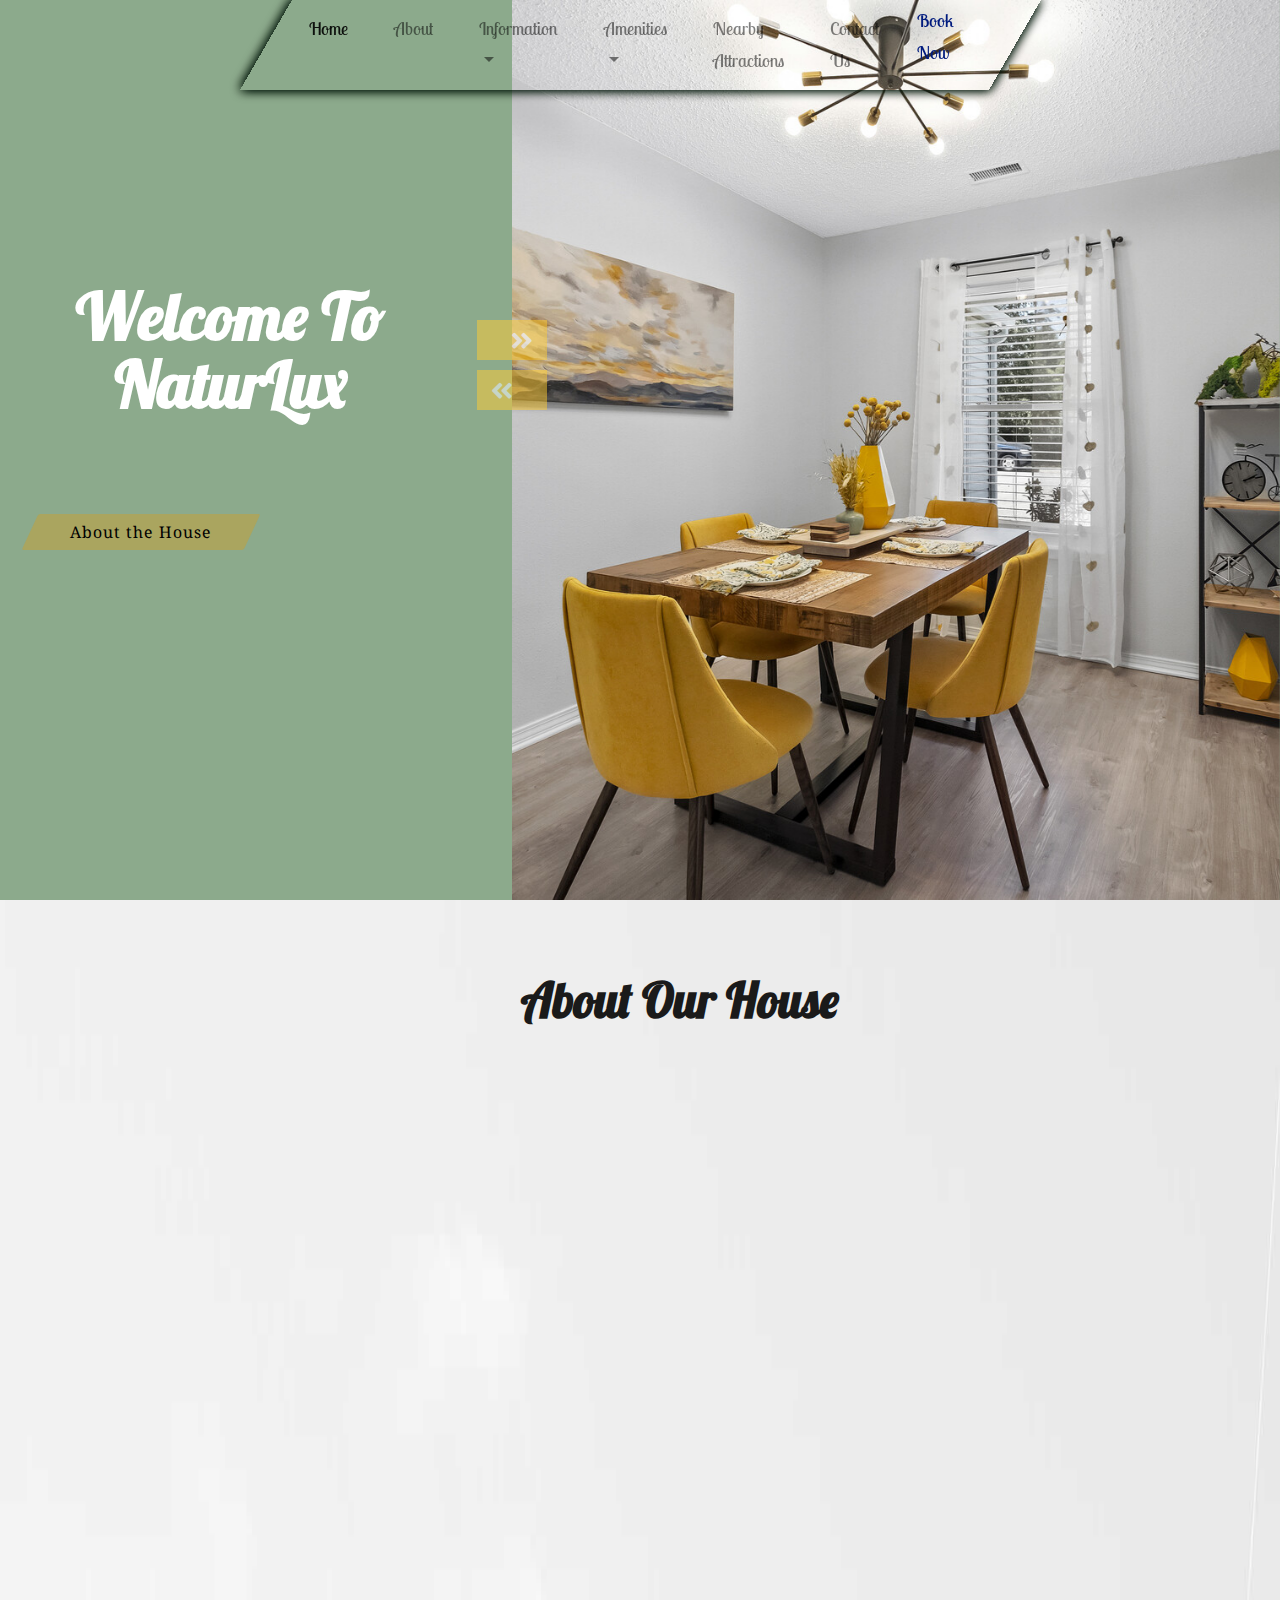
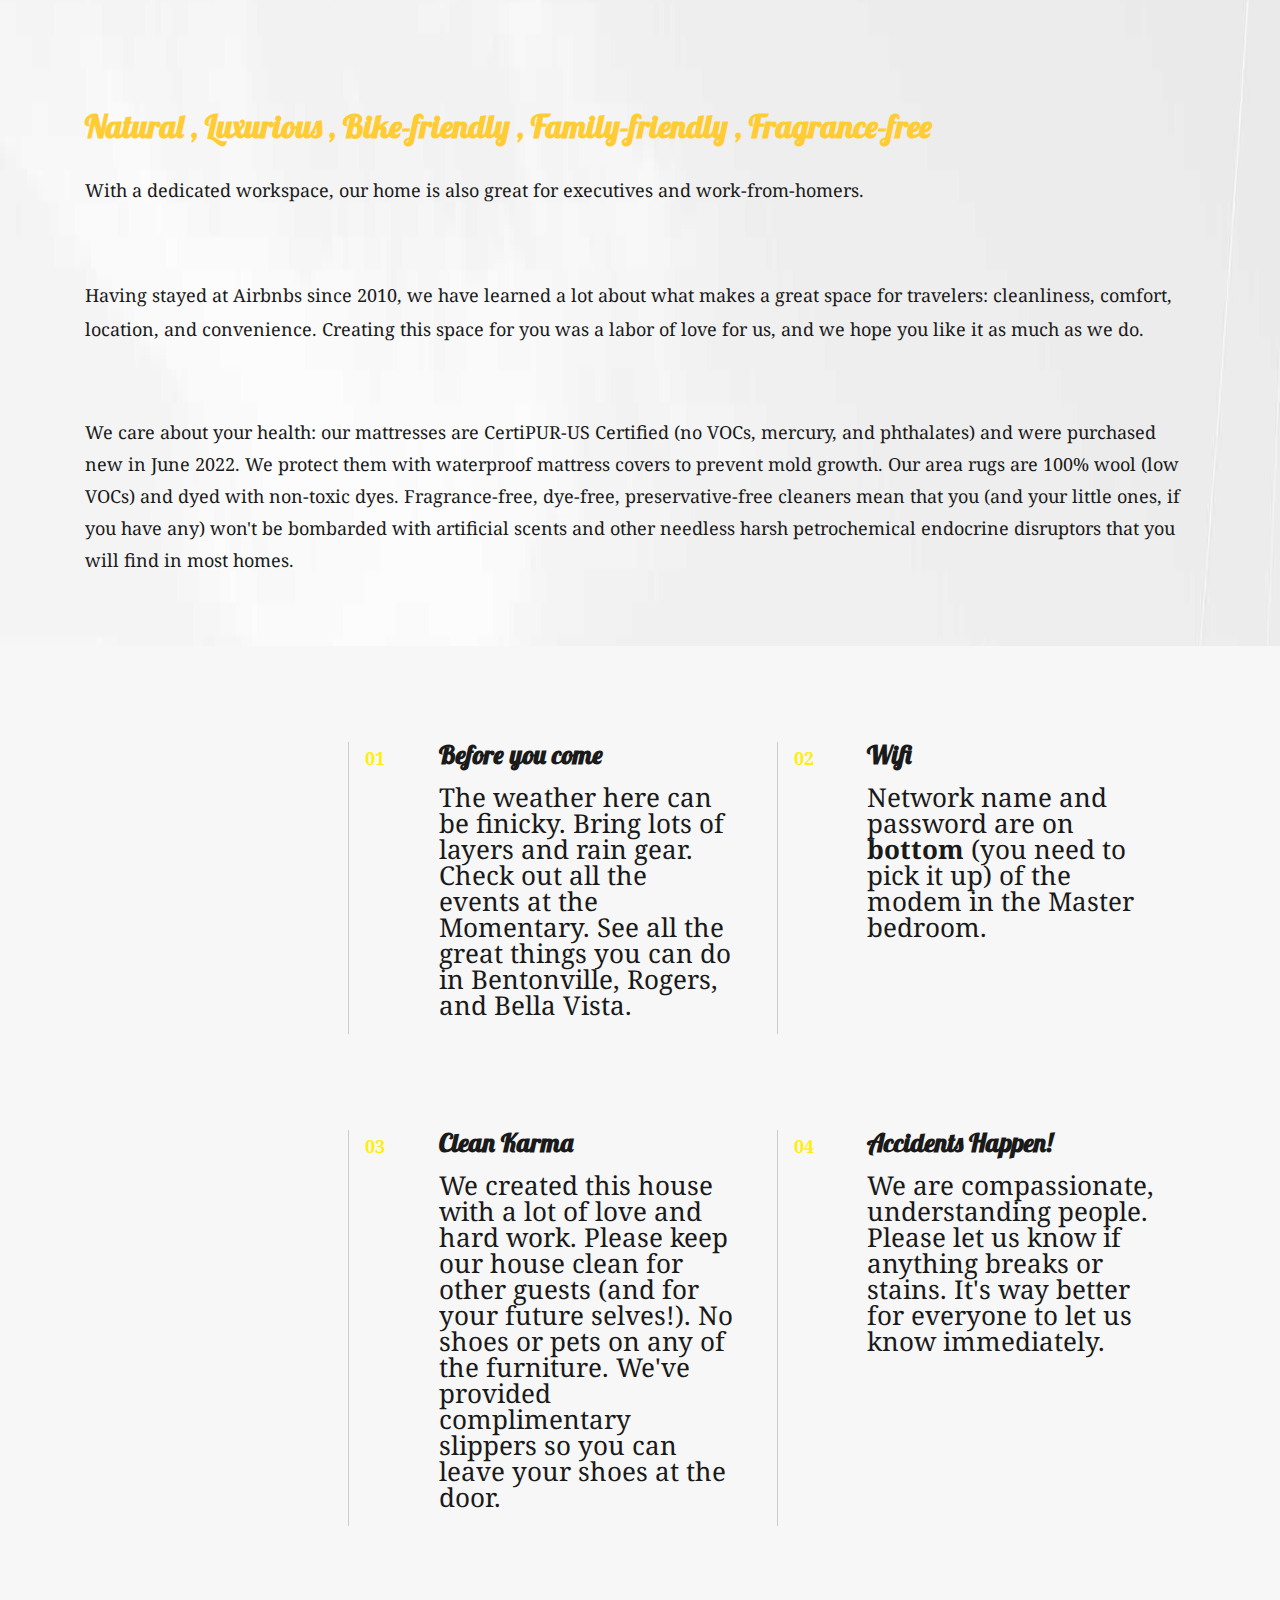
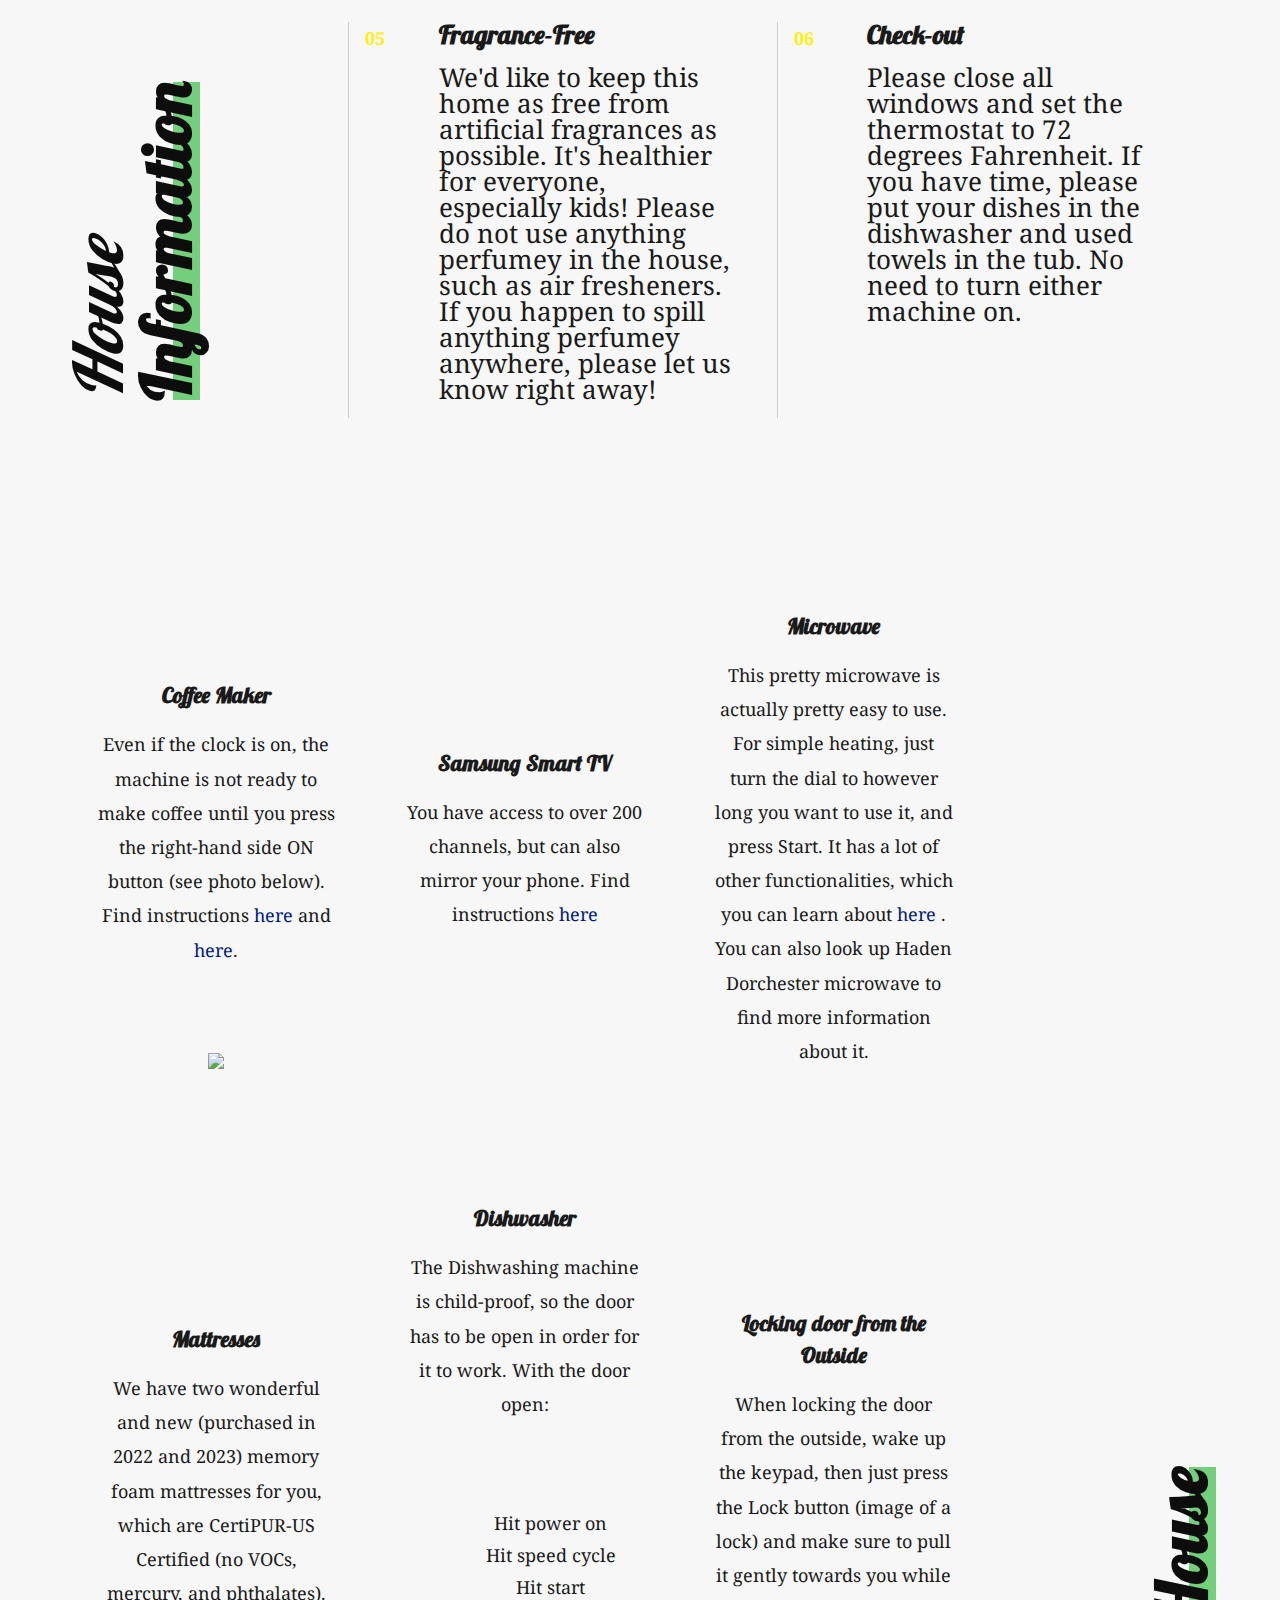
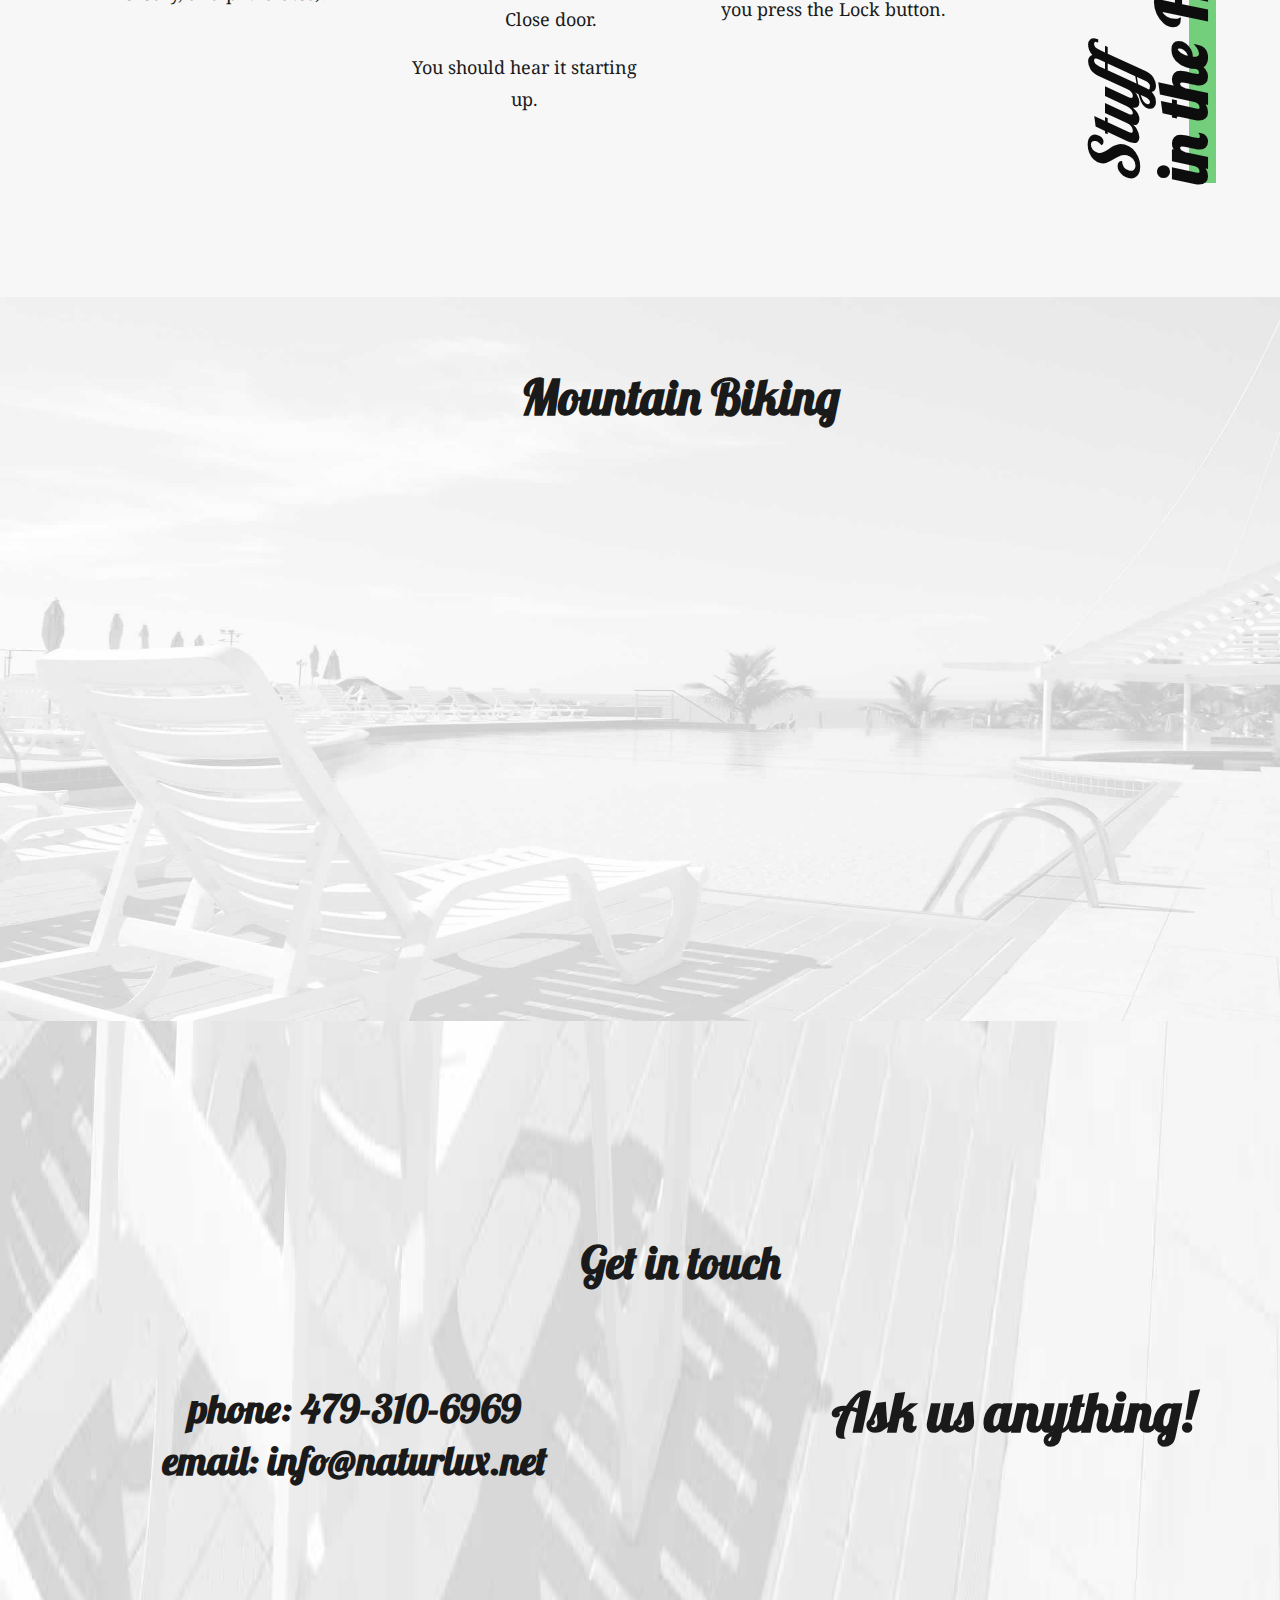
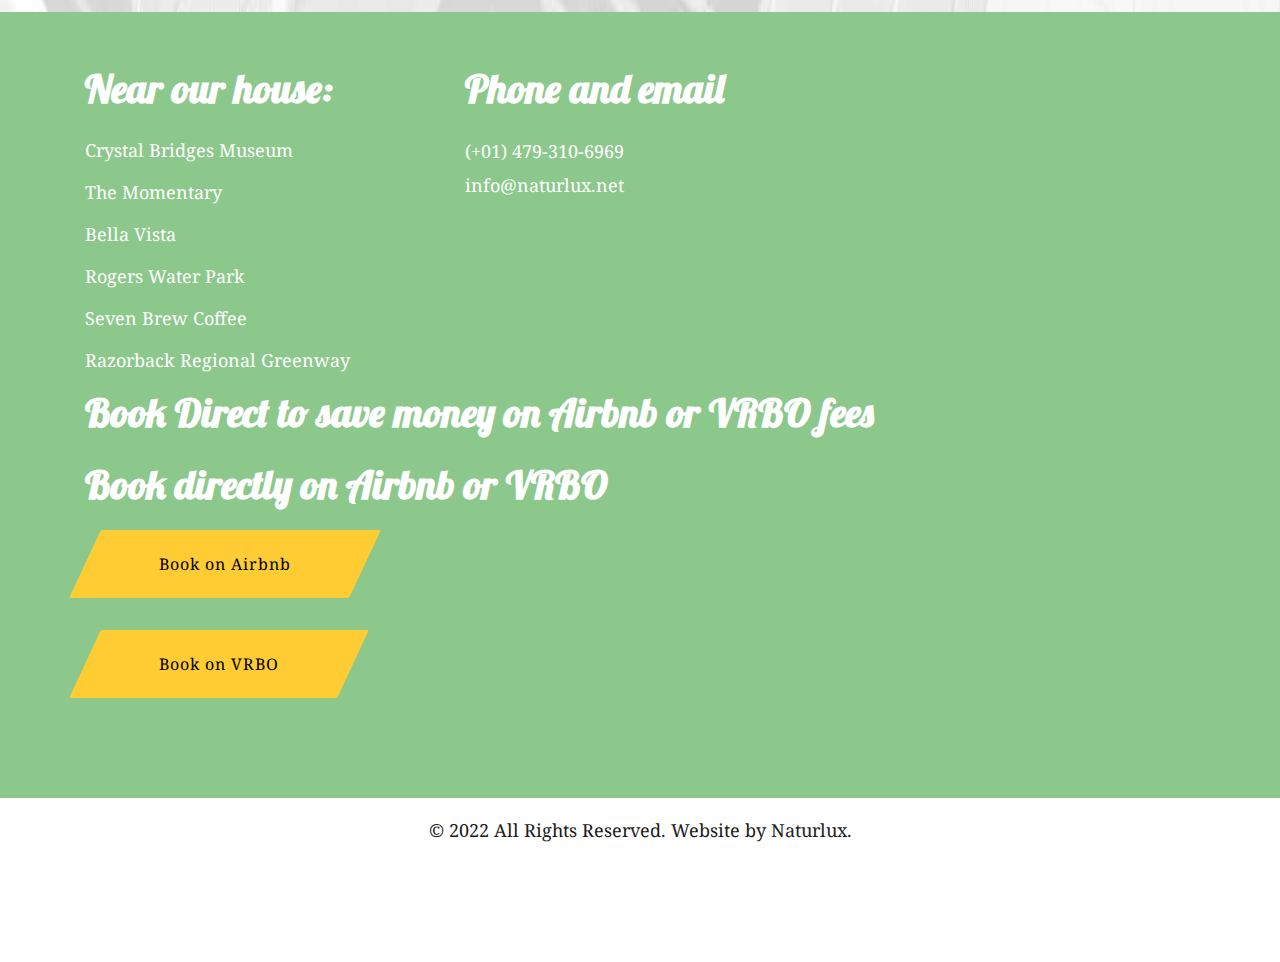
==== index.html @ 8e5a06dd "still workingon widget" ====
<!DOCTYPE html>
<html>
    <head>
        <meta charset="utf-8">
        <meta name="viewport" content="width=device-width, initial-scale=1.0">
        <title>Naturlux</title>
        <link rel="stylesheet" href="css/bootstrap.min.css">
        <link rel="stylesheet" href="css/fontawesome.min.css">
        <link rel="stylesheet" href="css/style.css">
	<link rel="stylesheet" href="css/app.css">
        <link href="https://fonts.googleapis.com/css?family=Lobster|Lobster+Two|Noto+Serif" rel="stylesheet">

    </head>

  <!-- Javascript Files -->
    <script src="css/app.js"></script>
    
    <body>



        <nav class="navbar navbar-expand-lg navbar-light bg-light text-capitalize main-font-family">
            <div class="container">
            <!--    <a class="navbar-brand" href="index.html"><img src="imgs/logo2.png" alt="#" width=100 height=100 /></a> -->
                <button class="navbar-toggler" type="button" data-toggle="collapse" data-target="#show-menu" aria-controls="navbarSupportedContent" aria-expanded="false" aria-label="Toggle navigation">
                    <span class="navbar-toggler-icon"></span>
                </button>

                <div class="collapse navbar-collapse" id="show-menu">
                    <ul class="navbar-nav ml-auto">
                        <li class="nav-item active">
                            <a class="nav-link" href="#home">Home <span class="sr-only">(current)</span></a>
                        </li>
                        <li class="nav-item">
                            <a class="nav-link" href="#about">About</a>
                        </li>
			 <li class="nav-item">
                            <!-- <a class="nav-link" href="#blog"> Information </a> -->

			 <a class="nav-link dropdown-toggle" href="#" id="navbarDropdown" role="button" data-toggle="dropdown" aria-haspopup="true" aria-expanded="false">Information
			   </a>
                            <div class="dropdown-menu" aria-labelledby="navbarDropdown">
                                <a class="dropdown-item" href="#before">Before You Come</a>
                                <a class="dropdown-item" href="#wifi">Wifi </a>
                                <a class="dropdown-item" href="#fragrance">Fragrance Free</a>
                                
                                <a class="dropdown-item" href="#clean"> Clean Karma </a>


                                <a class="dropdown-item" href="#accidents">Accidents</a>
                                <a class="dropdown-item" href="#checkout">Check Out </a>
                               </li>
<li>
			   
                            <a class="nav-link dropdown-toggle" href="#" id="navbarDropdown" role="button" data-toggle="dropdown" aria-haspopup="true" aria-expanded="false">
                                Amenities
                            </a>
                            <div class="dropdown-menu" aria-labelledby="navbarDropdown">
                                <a class="dropdown-item" href="#tv">Smart TV</a>
                                <a class="dropdown-item" href="#microwave">Microwave </a>
                                <a class="dropdown-item" href="#dishwasher">Dishwasher</a>
				<a class="dropdown-item" href="#door">Door Keypad </a>

			<!--	<div class="dropdown-divider"></div>
                                <a class="dropdown-item" href="#"> Other stuff </a> -->
                            </div>
                        </li>
                        <!--
                        <li class="nav-item">
                            <a class="nav-link" href="#blog">Something Else</a>
                        </li> -->
			<li class="nav-item">
			  <a class="nav-link" href="#nearby">Nearby Attractions </a>
			  </li>
                        <li class="nav-item">
                            <a class="nav-link" href="#contact">Contact Us</a>
                        </li>
			<!--
                        <li class="nav-item book d-flex align-items-center">
                          <a class="nav-link" href="https://airbnb.com/h/naturlux">book now
			  </a>
                        
                        </li> -->
			<li >
			  <a  href="#book"> book now</a>
			  </li>
                    </ul>
                </div>
            </div>
        </nav>

	
        <header id="home">

	  <div class="small-container">
          <!--      <form class="main-font-family text-center">
                    <input type="search">
                    <i class="fas fa-search"></i>
                    <input type="submit" value="Search">
                </form> -->
                <div class="row">
                  <div class="col-lg-4 col-12 noto-font-family d-flex align-items-center">

		    
		    <h1 class="text-capitalize">Welcome to NaturLux</h1>

<!--                    <button><a href="#about">About the House</a></button> -->
		    <button><a href="#about">About the House </button>
                    </div>
                </div>
                <div class="h-slider roboto-font-family welcome d-flex align-items-center justify-content-center">
                    <div id="headerslider" class="carousel slide" data-ride="carousel">
                      <div class="carousel-inner">
                        <div class="carousel-item carousel-one active"></div>
                        <div class="carousel-item carousel-two"></div>
                        <div class="carousel-item carousel-three"></div>
			<div class="carousel-item carousel-four"></div>
			<div class="carousel-item carousel-five"></div>
			<div class="carousel-item carousel-six"></div>
			<div class="carousel-item carousel-seven"></div>
			<div class="carousel-item carousel-eight"></div>
			<div class="carousel-item carousel-nine"></div>
			<div class="carousel-item carousel-ten"></div>
			<div class="carousel-item carousel-eleven"></div>
                      </div>
                      <a class="carousel-control-prev" href="#headerslider" role="button" data-slide="prev">
                        <i class="fas fa-angle-double-left"></i>
                        <span class="sr-only">Previous</span>
                      </a>
                      <a class="carousel-control-next" href="#headerslider" role="button" data-slide="next">
                        <i class="fas fa-angle-double-right"></i>
                        <span class="sr-only">Next</span>
                      </a>
                    </div>
                </div>
            </div>
            <div class="st-rec"></div>
            <div class="rd-rec"></div>
        </header>
        
        <div class="about noto-font-family">
            <div class="container">
                <h2 id="about" class="text-center text-capitalize">About our house</h2>
<div style="padding-bottom:56.25%; position:relative; display:block; width:100%">
		<iframe width="100%" height="100%" src="https://www.youtube.com/embed/fL05qT46WCo" title="YouTube video player" frameborder="0" allow="accelerometer; autoplay; clipboard-write; encrypted-media; gyroscope; picture-in-picture" allowfullscreen="" style="position:absolute; top:0; left:0"></iframe>
		</div>
		<!-- <img src="imgs/house_front.jpg"> -->
		
                
		    
                        <h4>Natural ,    Luxurious , Bike-friendly , Family-friendly ,  Fragrance-free </h4>
                        <p>
			  With a dedicated workspace, our home is also great for executives and work-from-homers.
			  
			</p>
			<p>
			  Having stayed at Airbnbs since 2010, we have learned a lot about what makes a great space for travelers:
			  cleanliness, comfort, location, and convenience.  Creating this space for you was a labor of love for us,
			  and we hope you like it as much as we do. </p>

			  We care about your health: our mattresses are CertiPUR-US Certified (no VOCs, mercury, and phthalates) and were purchased new in June 2022.  We protect them with waterproof mattress covers to prevent mold growth.  Our area rugs are 100% wool (low VOCs) and dyed with non-toxic dyes.
Fragrance-free, dye-free, preservative-free cleaners mean that you (and your little ones, if you have any) won't be bombarded with artificial scents and other needless harsh petrochemical endocrine disruptors that you will find in most homes.
			</p>


 </div>
<!-- Gallery section 
		    
        <div class="gallery lobster-font-family" id="gallery">
            <div class="container">
                <h2 class="text-calitalize text-center">Our gallery</h2>
                <div class="row">
                    <div class="col-lg-4 col-md-6 col-12">
                        <div class="pic-one"><h4> Cook Well </h4></div>
                        <div class="pic-two"><h4>Sleep Well </h4></div>
                    </div>
                    <div class="col-lg-4 col-md-6 col-12">
                        <div class="pic-three active"><h4> Dine In </h4></div>
                    </div>
                    <div class="col-lg-4 col-md-6 col-12">
                        <div class="pic-four"><h4> Relax </h4></div>
                        <div class="pic-five"><h4> Have Fun </h4></div>
                    </div>
                </div>
            </div>
        </div>

 End of Gallery Section -->
	
<!-- Testimony section
        
        <div class="slider main-font-family">
            <h2 class="text-center text-capitalize main-font-family">what our guests say</h2>
w          <div id="slideToNext" class="carousel slide" data-ride="carousel">
            <ol class="carousel-indicators">
              <li data-target="#slideToNext" data-slide-to="0" class="active"></li>
              <li data-target="#slideToNext" data-slide-to="1"></li>
              <li data-target="#slideToNext" data-slide-to="2"></li>
            </ol>
            <div class="carousel-inner">
              <div class="carousel-item active">
                <div class="carousel-caption d-block">
                    <img src="imgs/pic7.png">
                  <h5>jone due</h5>
                  <p>It is a long established fact that a reader wil
l be distracted by the readable content of a page when looking at its layout. The point of using Lorem Ipsum is that it has a more-or-less normal distribution of letters,</p>
                </div>
              </div>
              <div class="carousel-item">
                <div class="carousel-caption d-block">
                    <img src="imgs/pic7.png">
                  <h5>jone due</h5>
                  <p>It is a long established fact that a reader wil
l be distracted by the readable content of a page when looking at its layout. The point of using Lorem Ipsum is that it has a more-or-less normal distribution of letters,</p>
                </div>
              </div>
              <div class="carousel-item">
                <div class="carousel-caption d-block">
                    <img src="imgs/pic7.png">
                  <h5>jone due</h5>
                  <p>It is a long established fact that a reader wil
l be distracted by the readable content of a page when looking at its layout. The point of using Lorem Ipsum is that it has a more-or-less normal distribution of letters,</p>
                </div>
              </div>
            </div>
          </div>
        </div>
-->

 <!-- .services-section -->
    <section id="information" class="classic-block dna-block bg-alabaster-white text-cod-black services-section">
      <div class="classic-container dna-container alignwide">
        <div class="classic-wrapper dna-wrapper">
           <div class="classic-head"> 

            <h2 id="info" class="dna-head"><span>House </span><br> Information </h2> 
            </div>           
          <div class="classic-body">
            <div class="feature-block">
              <ul>
                <li>
                  <div class="feature-counter">01</div>
                  <div class="feature-body">
                    <h3 class="feature-head" id="before">Before you come</h3>
                    <p class="feature-detail">The weather here can be finicky. Bring lots of layers and rain gear. Check out all the events at the Momentary. See all the great things you can do in Bentonville, Rogers, and Bella Vista. </p>
                  </div>
                </li>
                <li>
                  <div class="feature-counter">02</div>
                  <div class="feature-body">
                    <h3 class="feature-head" id="wifi">Wifi</h3>
                    <p class="feature-detail"> Network name and password are on <b>bottom</b> (you need to pick it up) of the modem in the Master bedroom.</p>
                  </div>
                </li>
                <li>
                  <div class="feature-counter">03</div>
                  <div class="feature-body">
                    <h3 class="feature-head" id="clean"> Clean Karma </h3>
                    <p class="feature-detail"> We created this house with a lot of love and hard work. Please keep our house
		    clean for other guests (and for your future selves!). No shoes or pets on any of the furniture. We've provided complimentary slippers so you can leave your shoes at the door.</p>
                  </div>
                </li>
                <li>
                  <div class="feature-counter">04</div>
                  <div class="feature-body">
                    <h3 class="feature-head" id="accidents"> Accidents Happen! </h3>
                    <p class="feature-detail"> We are compassionate, understanding people. Please let us know if anything breaks or stains. It's way better for everyone to let us know immediately.  </p>
                  </div>
                </li>
	        <li>
                  <div class="feature-counter">05</div>
                  <div class="feature-body">
                    <h3 class="feature-head" id="fragrance"> Fragrance-Free </h3>
                    <p class="feature-detail"> We'd like to keep this home as free from artificial fragrances as possible. It's healthier for everyone, especially kids! Please do not use anything perfumey in the house, such as air fresheners. If you happen to spill anything perfumey anywhere, please let us know right away! </p>
                  </div>
		  <li>
                  <div class="feature-counter">06</div>
                  <div class="feature-body">
                    <h3 class="feature-head" id="checkout"> Check-out </h3>
                    <p class="feature-detail"> Please close all windows and set the thermostat to  72 degrees Fahrenheit. If you have time, please put your dishes in the dishwasher and used towels in the tub. No need to turn either machine on. </p>
                  </div>
                </li>  
                </li>
              </ul>
            </div>
          </div>
        </div>
      </div>
    </section>
    <!-- /.services-section -->


    
    <section id="company" class="classic-block classic-block-reverse dna-block bg-alabaster-white text-cod-black speciality-section">
      <div class="classic-container dna-container alignwide">
        <div class="classic-wrapper dna-wrapper">
          <div class="classic-head">
            <h2 class="dna-head"><span> Stuff </span><br> in the House </h2>
          </div>
          <div class="classic-body">
            <div class="speciality-block">
              <ul>

                

<li>		  
		  
                  <div class="speciality-body">
                    <h5 id="tv" class="speciality-title"> Coffee Maker </h5>
                    <p> Even if the clock is on, the machine is not ready to make coffee until you  press the right-hand side ON button (see photo below). Find instructions <a href="https://youtu.be/aVMZ7Lv9vOw">here</a> and <a href="https://www.youtube.com/watch?v=Txw-McdziNc">here</a>. </p>

		    <img src="imgs/coffee-on-min.png"
                  </div>
                </li>

                <li>

		  
                  <div class="speciality-body">
                    <h5 id="tv" class="speciality-title"> Samsung Smart TV</h5>
                    <p> You have access to over 200 channels, but can also mirror your phone. Find instructions <a href="https://www.samsung.com/ae/support/tv-audio-video/how-to-use-the-smart-hub-on-samsung-tv/">here</a> </p>
                  </div>
                </li>
                <li>
		
                  <div class="speciality-body">
                    <h5 id="microwave" class="speciality-title"> Microwave </h5>
                    <p> This pretty microwave is actually pretty easy to use. For simple heating, just turn the dial to however long you want to use it, and press Start. It has a lot of other functionalities, which you can learn about <a href="https://www.youtube.com/watch?v=WOC4ZVoqKkk"> here </a>. You can also look up Haden Dorchester microwave to find more information about it. </p>
                  </div>
                </li>

<li>
		  
                  <div class="speciality-body">
                    <h5 id="tv" class="speciality-title"> Mattresses </h5>
                    <p> We have two wonderful and new (purchased in 2022 and 2023) memory foam mattresses for you, which are CertiPUR-US Certified (no VOCs, mercury, and phthalates).  </p>
                  </div>
                </li>
		  <!--
                  <div class="speciality-icon">
                    <svg xmlns="http://www.w3.org/2000/svg" width="16" height="16" fill="currentColor" class="bi bi-tablet" viewBox="0 0 16 16">
                      <path d="M12 1a1 1 0 0 1 1 1v12a1 1 0 0 1-1 1H4a1 1 0 0 1-1-1V2a1 1 0 0 1 1-1h8zM4 0a2 2 0 0 0-2 2v12a2 2 0 0 0 2 2h8a2 2 0 0 0 2-2V2a2 2 0 0 0-2-2H4z" />
                      <path d="M8 14a1 1 0 1 0 0-2 1 1 0 0 0 0 2z" />
                    </svg>
                  </div> -->
<li>
                  <div class="speciality-body">
                    <h5 id="dishwasher" class="speciality-title">Dishwasher</h5>
                    <p> The Dishwashing machine is child-proof, so the door has to be open in order for it to work. With the door
		      open:
		      <ol>
			<li>Hit power on <li> Hit speed cycle <li> Hit start <li>Close door. </ol>
		      You should hear it starting up.</p>
                  </div>
                </li>

<li>
  
                  <div class="speciality-body">
                    <h5 id="door" class="speciality-title"> Locking door from the Outside</h5>
                    <p>When locking the door from the outside, wake up the keypad, then just press the Lock button (image of a lock) and make sure to pull it gently towards you while you press the Lock button.</p>
                  </div>
                </li>
  
              </ul>
            


</div>
	  
</div>


    </section>

            <div class="about noto-font-family">
            <div class="container">
                <h2 id="about" class="text-center text-capitalize">Mountain Biking</h2>
<div style="padding-bottom:56.25%; position:relative; display:block; width:100%">
		<iframe width="100%" height="100%" src="https://www.youtube.com/embed/8wQNuXp1X-A" title="YouTube video player" frameborder="0" allow="accelerometer; autoplay; clipboard-write; encrypted-media; gyroscope; picture-in-picture" allowfullscreen="" style="position:absolute; top:0; left:0"></iframe>
		</div>


	    </div>
	    </div>


<div class="contact main-font-family text-center">
            <div class="container">
                <h2 id="contact">Get in touch</h2>
                <div class="row">
                  <div class="col-6">

                    <h3>phone: 479-310-6969
		  </br>
		    <h3>email: info@naturlux.net
		    <!--
                        <div class="contact-form">
                            <form>
                                <input type="text" placeholder="Name">
                                <input type="email" placeholder="Email">
                                <input type="text" placeholder="Phone">
                                <textarea placeholder="Message"></textarea>
                                <input type="submit" value="submit">
                            </form>
                        </div> -->
			
                    </div>
                    <div class="col-6">
                        <h2 class="text-right"> Ask us anything! </h2>
                       <!-- <img src="imgs/shape.png"> -->
                    </div>
                </div>
            </div>
            <div></div>
        </div>
        
        <footer class="noto-font-family">
            <div class="overlay">
                <div class="container">
                    <div class="row">
                        <div class="col-lg-4 col-md-6 col-12">
                            <h3 id="nearby">Near our house:</h3>
                            <ul class="text-capitalize">
                                <li><a href="https://crystalbridges.org">Crystal Bridges Museum</a></li>
                                <li><a href="https://themomentary.org/">The Momentary</a></li>
                                <li><a href="https://www.discoverbellavistaar.com/">Bella Vista </a></li>
                                <li><a href="https://www.rogersar.gov/1333/Rogers-Aquatics-Center">Rogers Water Park </a></li>
                                <li><a href="https://7brew.com/"> Seven Brew Coffee </a>
				  <li><a href="https://www.nwarpc.org/razorback-regional-greenway/"> Razorback Regional Greenway </a>
                            </ul>
                        </div>
                        <div class="col-lg-4 col-md-6 col-12">
                            <h3> Phone and email </h3>
                           
                       <p>
                                (+01) 479-310-6969<br>
                                info@naturlux.net
                            </p>
                        </div>


			<!-- <div class="col-lg-4 col-md-6 col-12"> -->
			  


<script>
  function getQueryParams(param) {
    const urlSearchParams = new URLSearchParams(window.location.search);
    return urlSearchParams.get(param);
  }

  function updateIframeSrc() {
    const iframe = document.getElementById("booking-iframe");
    if (!iframe) return;

    const checkin = getQueryParams("checkin");
    const checkout = getQueryParams("checkout");
    const adults = getQueryParams("adults");
    const children = getQueryParams("children");
    const infants = getQueryParams("infants");

    let newSrc = iframe.src;
    newSrc += newSrc.includes("?") ? "&" : "?";
    newSrc += `checkin=${checkin}&checkout=${checkout}&adults=${adults}&children=${children}&infants=${infants}`;

    iframe.src = newSrc;
  }

  window.addEventListener("load", updateIframeSrc);
</script>

<div class="container">

<h3 id="book"> Book Direct to save money on  Airbnb or VRBO fees </h3>
<script src="https://hospitable.b-cdn.net/direct-property-search-widget/hospitable-search-widget.prod.js"></script>
<hospitable-direct-mps identifier="e1da16c8-75c9-4bd3-8a71-52420057ee0a" type="custom"></hospitable-direct-mps>
</div>

<div class="container">

 <h3 id="abnb"> Book directly on Airbnb or VRBO </h3>
<button><a href="https://airbnb.com/h/naturlux"> Book on Airbnb </a></button>
<br>
<br>
<button><a href="https://www.vrbo.com/2909136?adultsCount=2&arrival=2022-11-11&childrenCount=2&departure=2022-11-13&unitId=3481176 "> Book on VRBO </a></button>
</div>



			<!--
                        <div class="col-lg-4 col-md-6 col-12 form">
                            <h3>News letter</h3>
                            <form>
                                <input type="email" placeholder="Email">
                                <input type="submit">
                            </form>
                            <ul>
                                <li><a href="#"><i class="fab fa-facebook-f"></i></a></li>
                                <li><a href="#"><i class="fab fa-twitter"></i></a></li>
                                <li><a href="#"><i class="fab fa-instagram"></i></a></li>
                            </ul>
                        </div> -->
                    </div>
                </div>
            </div>
        </footer>

        
        <div class="copyright noto-font-family">
            <p>© 2022 All Rights Reserved. Website by <a href="http://www.naturlux.us">Naturlux.</a></p>
        </div>
        
        <script src="js/jquery-3.3.1.min.js"></script>
        <script src="js/bootstrap.min.js"></script>
        <script>
            $(function () {
                
                'use strict';
                
                var winH = $(window).height();
                
                $('header').height(winH);
                
                $('.navbar ul.navbar-nav li a').on('click', function (e) {
                    
                    var getAttr = $(this).attr('href');
                    
                    e.preventDefault();
                    $('html').animate({scrollTop: $(getAttr).offset().top}, 1000);
                });
            });
        </script>
    </body>
</html>
---- css/style.css ----
body {
    overflow-x: hidden;
}



li {
    list-style-type: none;
}

a {
  color: blue;
}

a:hover {
    text-decoration: none
}

body {
    font-size: 1.2rem;
}

.small-container {
    width: 95%;
    margin: 0 auto;
}

.main-font-family {
    font-family: 'Lobster Two', cursive;
}

.noto-font-family {
    font-family: 'Noto Serif', serif;
}

.lobster-font-family {
    font-family: 'Lobster', cursive;;
}

.roboto-font-family {
    font-family: 'Roboto', sans-serif;
}

.overlay {
    background-color: rgba(140, 200, 140, 1);
    height: 100%;
    width: 100%;
}

/* navbar */

.navbar {
    background-color: transparent !important;
    position: fixed;
    width: 100%;
    z-index: 100;
    top: 0;
    left: 0;
    padding-top: 0;
}

.navbar ul li {
    padding: 0 15px;
}

.navbar .container {
    width: 60%;
    background-color: : rgba(140, 200, 140, 1);
    transform: skew(-30deg);
    padding: 5px 20px;
    box-shadow: 1px 1px 10px #011609, -1px -1px 10px #011609;
}

.navbar .book {
    background-color: #ffcc33;
}

.navbar .book a {
    color: white !important;
    padding: 0px 10px;
}

.navbar .navbar-nav {
    transform: skew(30deg);
    margin-right: 30px;
}

/* header */

header {
    color: white;
    background: rgba(140,170,140,1);
    text-align: center;
    position: relative;
    overflow: hidden;
}

header h1 {
    font-size: 65px;
    position: absolute;
    z-index: 15;
}

header h1 span {
    color: black;
    border: 1px solid #FFF;
    font-size: 120px;
    line-height: 2;
    padding: 10px
}

header .small-container {
    padding-top: 150px;
    position: relative;
    width: 100%;
}

header button {
    display: block;
    transform: skew(-25deg);
    padding: 10px 40px;
    border: none;
    background-color: rgba(200,160,50,.5);
    position: absolute;
    bottom: 0;
}

header button a {
    color: black;
}

header form {
    position: relative;
    width: 500px;
    margin: 0 auto;
    margin-bottom: 50px;
    z-index: 50;
    display: flex;
}

header form input[type='search'] {
    width: 70%;
    border: none;
    padding: 5px 5px 5px 30px;
}

header form i {
    color: black;
    position: absolute;
    left: 7px;
    top: 8px;
}

header input[type="submit"] {
    width: 30%;
    position: relative;
    right: 0;
    border: none;
    height: 40px;
    background-color: #ffcc33;
    color: white;
}

header .welcome {
    position: relative;
    left: 15px;
}

.st-rec, .rd-rec {
    width: 200px;
    height: 50px;
    background-color: white;
    position: absolute;
    top: 0;
    display: none;
}

.st-rec {
    left: 0;
}

.rd-rec {
   right: 0; 
}

header .carousel-control-next, header .carousel-control-prev {
    position: absolute;
    left: -35px;
    bottom: 0;
    width: 70px;
    height: 40px;
    z-index: 3;
    font-size: 25px;
}

header .carousel-control-next {
    background-color: #ffcc33;
    text-align: right !important;
    top: 320px;
}

header .carousel-control-prev {
    background-color: #ffcc33;
    color: white !important;
    top: 370px;
}

header .carousel-control-next i {
    width: 60%;
    margin: 0 auto;
    text-align: right;
}

header .carousel-control-prev i {
    width: 60%;
    margin: 0 auto;
    text-align: left;
}

header .h-slider {
    position: absolute;
    height: 100vh;
    top: 0;
    width: 60%;
    left: 40%;
    padding-top: 0;
}

header .carousel,
header .carousel-inner,
header .carousel img,
header .carousel-item, 
header .carousel-item.active {
    height: 100%;
    height: 100%
}

header .row {
    padding: 0 30px;
    height: 400px
}

header .slide,
header .carousel-inner {
    width: 100%;
    height: 100%;
}

header .carousel-item {
    background-position: center;
    background-size: cover;
    width: 100%;
    height: 100%;
}

header .carousel-one {
    background-image: url(../imgs/dining.jpg);
}

header .carousel-two {
    background-image: url(../imgs/bed1_panoramic.jpg);
}

header .carousel-three {
    background-image: url(../imgs/fire_pit.jpg);
}


header .carousel-three {
    background-image: url(../imgs/bed2_panoramic.jpg);
}


header .carousel-four {
    background-image: url(../imgs/master_bath.jpg);
}

header .carousel-five {
    background-image: url(../imgs/living_from_NE_corner.jpg);
}

header .carousel-six {
    background-image: url(../imgs/front_porch.jpg);
}

header .carousel-seven {
    background-image: url(../imgs/bed3_panoramic.jpg);
}

header .carousel-eight {
    background-image: url(../imgs/kitchen_from_living.jpg);
}

header .carousel-nine {
    background-image: url(../imgs/kitchen_from_laundry.jpg);
}

header .carousel-ten {
    background-image: url(../imgs/bed1_from_front.jpg);
}

header .carousel-eleven {
    background-image: url(../imgs/guest_bath.jpg);
}




header button a {
    transform: skew(26deg);
    float: left;
    width: 100%;
}

.navbar-brand {
    float: left;
    transform: skew(30deg);
}

/* about */

.about {
    padding-top: 70px;
    background-image: url(../imgs/bg.jpg);
    background-size: 100% 90%;
    background-repeat: no-repeat;
    margin-bottom: 100px;
    position: relative;
    overflow: hidden;
}

.about h2 {
    margin-bottom: 50px
}

.about h2 + img {
    position: absolute;
    height: 200px;
    width: 200px;
    top: -20px;
    left: -30px;
    z-index: -1
}

.about h4 {
    color: #ffcc33;
    margin-bottom: 25px
}

.about p {
    line-height: 1.9;
    margin-bottom: 70px;
}

.about button {
    background-color:  #ffcc33;
    border: none;
    transform: skew(-25deg);
}

.about button a {
    color: #000;
    padding: 10px 50px;
    display: block;
    float: left;
    transform: skew(25deg);
}

.about .container > .row:first-of-type {
    margin-bottom: 50px
}

.about .container > .row:first-of-type .img {
    background-image: url('../imgs/pic2.jpg');
    background-size: cover;
    height: 400px;
    width: 659px;
    position: relative;
}

.about .container h2:last-of-type {
    margin-left: 80px;
}

.about .container > .row:last-of-type .img {
    height: 450px;
    width: 580px;
    right: 120px;
    background-image: url('../imgs/pic1.jpg');
    background-size: cover;
    position: relative
}

.about .block {
    background-color: white;
    width: 850px;
    padding: 30px 40px;
    text-align: center;
    position: relative;
    top: 50px;
    border: 1px solid black;
}

.about .block > div {
    width: 70%
}

.about .block strong {
    font-size: 43px;
    font-weight: normal;
}

.about .block h5 {
    color:  #ffcc33;
}

.about .block p {
    margin: 0 auto;
    margin-bottom: 20px
}

.about .block img {
    position: absolute;
    height: 200px;
    width: 200px;
    top: 50px;
    right: -40px;
    display: none;
}

/* gallery */

.gallery {
    padding: 70px 0;
    background-image: url('../imgs/pic9.jpg');
    background-size: cover;
}

.gallery h2 {
    margin-bottom: 50px
}

.gallery .col-lg-4 > div{
    height: 300px;
    width: 100%;
    margin-bottom: 30px;
    position: relative
}

.gallery .col-lg-4 > div h4 {
    position: relative;
    top: 40px;
    z-index: 3;
    text-align: center;
}

.gallery .col-lg-4 > div.active {
    height: 630px
}

.gallery img {
    width: 100%;
    height: 100%;
}

.gallery .pic-one,
.gallery .pic-two,
.gallery .pic-three,
.gallery .pic-four,
.gallery .pic-five {
    background-position: center;
    background-size: cover;
}

.gallery .pic-one {
    background-image: url('../imgs/pic6.jpg')
}

.gallery .pic-two {
    background-image: url('../imgs/pic3.jpg')
}
.gallery .pic-three {
    background-image: url('../imgs/pic4.jpg')
}
.gallery .pic-four {
    background-image: url('../imgs/pic2.jpg')
}
.gallery .pic-five {
    background-image: url('../imgs/pic5.jpg')
}

/* slider */

.slider {
    height: 450px;
    padding: 50px 0;
    margin-bottom: 30px
}

.slider h2 {
    font-size: 45px;
}
    
.slider .carousel-indicators li {
    background-color: #ffcc00;
    padding: 6px;
    border-radius: 0;
    opacity: 1;
}

.slider .carousel-indicators li.active {
    background-color: #000;
}

.slider .carousel-inner {
    height: 400px
}

.slider .carousel-inner .carousel-item {
    height: 100%
}

.slider .carousel-inner .carousel-item h5, .slider .carousel-inner .carousel-item p {
    color: black;
}

.slider .carousel-inner .carousel-item h5 {
    color: #ffcc00;
    font-size: 25px
}

.slider .carousel-inner .carousel-item img {
    width: 150px;
    height: 150px;
    border-radius: 50%;
    margin-bottom: 30px
}

.carousel-caption {
    box-shadow: 5px 5px 10px #e0dddd, -5px -5px 10px #e0dddd;
}

.carousel-indicators {
    bottom: -40px;
}

/* contact */

.contact {
    padding: 30px 0 70px;
    position: relative;
    margin-top: 80px;
}

.contact .container > h2 {
    font-size: 45px;
    margin-bottom: 90px;
}

.contact .col-6 h2 {
    font-size: 55px;
    width: 70%;
    float: right
}

.contact .contact-form {
    background-color: rgba(50,150,50,.8);
    padding: 52px;
    border: 1px solid #000;
    position: relative;
    left: 111px;
}

.contact form input, .contact form textarea {
    width: 100%;
    margin-bottom: 20px;
    padding: 5px 10px;
}

.contact form textarea {
    resize: none;
    height: 100px;
}

.contact form input[type="submit"] {
    width: 120px;
    height: 40px;
    background-color: #ffcc33;
    border: none;
    margin-bottom: 0;
}

.contact > div:last-of-type {
    z-index: -1;
    position: absolute;
    height: 570px;
    width: 680px;
    left: 0;
    bottom: 0px;
    background-image: url(../imgs/pic1.jpg);
    background-size: cover;
}

.contact .row > .col-6:last-of-type {
    position: relative
}

.contact h2 + img {
    position: absolute;
    height: 200px;
    width: 200px;
    right: -120px;
    z-index: -3;
}

/* footer */

footer {
    background-image: url('../imgs/pic8.jpg');
    background-size: cover;
    color: white
}

footer a {
    color: white
}

footer a:hover {
    color: #ffcc33;
}

footer h3 {
    margin-bottom: 20px
}

footer ul {
    padding-left: 0;
}

footer ul li {
    margin-bottom: 10px;
}

footer p {
    line-height: 1.9;
} 

footer .overlay {
    padding: 50px;
}

footer .form ul {
    overflow: hidden;
    margin-top: 30px;
}

footer .form ul li {
    float: left;
    padding: 0 15px;
}

footer .form ul li a {
    color: #ffcc33;
    padding: 0 13px;
    border: 1px solid #ffcc33;
    border-radius: 50%;
    display: block;
    text-align: center;
    width: 55px;
    height: 55px;
    line-height: 53px;
}

footer .form ul li a i {
    width: 15px;
    text-align: center;
}

footer form input:first-of-type {
    padding-left: 10px;
    width: 70%;
    border: none;
    padding: 4px 10px;
}

footer form input:last-of-type {
    width: 28%;
    position: relative;
    right: 4px;
    border: none;
    padding: 7px 7px 6px;
    background-color: #ffcc33;
    color: white;
    cursor: pointer;
    font-size: 13px;
    top: -2px;
    height: 37px;
}

.copyright {
    text-align: center;
    padding: 15px 0;
}

.copyright p {
    margin: 0
}

.copyright p a {
    color: #222;
}

.copyright p a:hover,
.copyright p a:focus {
   color: #ffcc33;
}

/* media queries */

@media (max-width: 1200px) {
    
    /* navbar */
    
    .navbar ul li {
        padding: 0 5px;
    }
    .st-rec, .rd-rec {
        width: 130px
    }
    
    /* header */
    
    header h1 {
        font-size: 45px;
    }
    header h1 span {
       font-size: 55px;
    }
    
    /* about */
    
    .about .block {
        width: 750px;
    }
    
    /* contact */
    
    .contact > div:last-of-type {
        width: 600px;
    }
}

@media (max-width: 992px) {
    
    /* navbar */
    
    .navbar {
        background-color: #BFF2C4 
    }
    .navbar .container {
        transform: skew(0deg);
    }
    .navbar ul li {
        margin: 10px 0;
    }
    .navbar .container {
        box-shadow: none;
    }    
    .navbar .navbar-nav {
        transform: skew(0deg)
    }

    /* header */
    
    header {
        background-size: 100% 92.4%;
        background-position: bottom;
    }
    header button {
        position: static;
    }
    header .d-flex {
        display: block !important
    }
    header .col-lg-4 {
        order: 2
    }
    header .col-lg-4 h2 {
        margin-bottom: 20px
    }
    header .col-lg-8 {
        order: 1;
        margin-bottom: 50px;
    }
    header .welcome {
        position: relative;
        left: 0
    }
    .st-rec, .rd-rec {
        display: none
    }
    header .row {
        position: absolute;
        z-index: 15px;
        display: none
    }
    header .h-slider {
        width: 100%;
        top: -111px
    }
    header .carousel-control-next {
        left: auto;
        top: 48%
    }
    header .carousel-control-prev {
        left: 0;
        top: 48%
    }
    header .d-flex {
        display: flex !important;
    }

    .navbar-brand {
       float: left;
       transform: skew(0deg);
    }
    
    /* about */
    
    .about .container > .row:first-of-type .col-12:first-of-type {
        order: 2;
        margin-top: 50px
    }
    .about .container > .row:first-of-type .col-12:last-of-type {
        order: 1;
    }
    .about .block > div {
        width: 100%;
    }
    .about .container > .row:last-of-type .img {
        width: 100%;
        position: static;
    }
    .about .container > .row:last-of-type .block {
        position: static;
        width: 100%;
    }
    
    /* contact */
    
    .contact > div:last-of-type {
        width: 100%;
    }
    .contact .col-6 h2 {
        font-size: 45px;
        margin-top: 55px;
        color: white;
    }
    .contact .contact-form {
        left: 0; 
        width: 400px;
    }
    
    /* footer */
    
    footer .col-lg-4 {
        margin-bottom: 40px
    }
}

@media (max-width: 768px) {
    
    .about .container > .row:first-of-type .img {
        width: 500px;
    }
    .about .container > .row:last-of-type .img {
        height: 350px;
    }
    
    .contact .col-6 h2 {
        display: none
    }

    .navbar-brand {
        float: left;
        transform: skew(0);
        width: 100%;
        margin: 0;
        text-align: center;
    }

    .navbar .container {
        width: 100%;
        padding: 5px 0;
    }

    header form {
        width: 100%;
        display: flex;
    }


}

@media (max-width: 576px) {
    
    header .carousel-control-next,
    header .carousel-control-prev {
        display: none;
    }
    
    .about .container > .row:first-of-type .img {
        width: 400px;
    }
}


.classic-block .classic-body {
	width: 100%;
	display: flex;
	align-items: center;
	justify-content: center


.feature-block>ul {
	margin: 0;
	padding: 0;
	list-style: none;
	display: flex;
	flex-direction: column;
	gap: 4rem
}

.feature-block>ul>li {
	display: flex;
	justify-content: space-between;
	border-left: 1px solid var(#CEF1D1);
	padding-left: 1rem
}

.feature-block>ul>li .feature-counter {
	width: 15%;
	color: var(#CEF1D1);
	font-weight: 700
}

.feature-block>ul>li .feature-body {
	width: 80%
}

.feature-block>ul>li .feature-body .feature-head {
	font-size: 1.625rem;
	line-height: 1;
	margin-bottom: 1rem
}




/* (A) FLEX CONTAINER */
.demoA {
  display: flex;
  flex-wrap: wrap;
}
.demoA * { box-sizing: border-box; }

/* (B) COLUMN DIMENSIONS */
/* (B1) ON BIG SCREENS */
.colA { width: 50%; }
.colB { width: 50%; }


/* (B2) ON SMALL SCREENS */
@media screen and (max-width: 600px) {
  .colA, .colB { width: 100%; }
}

/* (C) COSMETICS */
.colA, .colB, .colC { padding: 10px; }
.colA { background: #ffe6e6; }
.colB { background: #e0e4ff; }
---- css/app.css ----
:root {
	--global-body-font-family: Sora, sans-serif;
	--global-heading-font-family: 'Lobster', cursive;
	--global-branding-font-family: 'Lobster', cursive;
	--global-menu-font-family: PT Sans, sans-serif;
	--global-code-font-family: menlo, monaco, consolas, Courier New, monospace;
	--global-black-color: #000;
	--global-cod-black-color: #1a1a1a;
	--global-rich-black-color: #0d0d0d;
	--global-shaft-black-color: #262626;
	--global-white-color: #fff;
	--global-platinum-white-color: #e6e6e6;
	--global-alabaster-white-color: #f7f7f7;
	--global-gray-color: #808080;
	--global-dark-gray-color: #4d4d4d;
	--global-dim-gray-color: #666;
	--global-light-gray-color: #ccc;
	--global-green-color: #73cf7b;
	--global-dark-blue-color: #001b7e;
	--global-light-blue-color: #e5e9ff;
	--global-navy-blue-color: #001b7e;
	--global-yellow-color: #73cf7b;
	--global-green-color: #ffgh30;
	--global-accent-color: #ffee11;
	--global-highlight-color: #001b7e
}

html {
	line-height: 1.15;
	-webkit-text-size-adjust: 100%
}

body {
	margin: 0
}

main {
	display: block
}

h1 {
	font-size: 2em;
	margin: .67em 0
}

hr {
	box-sizing: content-box;
	height: 0;
	overflow: visible
}

pre {
	font-family: monospace, monospace;
	font-size: 1em
}

a {
	background-color: transparent
}

abbr[title] {
	border-bottom: none;
	text-decoration: underline;
	-webkit-text-decoration: underline dotted;
	text-decoration: underline dotted
}

b,
strong {
	font-weight: bolder
}

code,
kbd,
samp {
	font-family: monospace, monospace;
	font-size: 1em
}

small {
	font-size: 80%
}

sub,
sup {
	font-size: 75%;
	line-height: 0;
	position: relative;
	vertical-align: baseline
}

sub {
	bottom: -0.25em
}

sup {
	top: -0.5em
}

img {
	border-style: none
}

button,
input,
optgroup,
select,
textarea {
	font-family: inherit;
	font-size: 100%;
	line-height: 1.15;
	margin: 0
}

button,
input {
	overflow: visible
}

button,
select {
	text-transform: none
}

button,
[type=button],
[type=reset],
[type=submit] {
	-webkit-appearance: button
}

button::-moz-focus-inner,
[type=button]::-moz-focus-inner,
[type=reset]::-moz-focus-inner,
[type=submit]::-moz-focus-inner {
	border-style: none;
	padding: 0
}

button:-moz-focusring,
[type=button]:-moz-focusring,
[type=reset]:-moz-focusring,
[type=submit]:-moz-focusring {
	outline: 1px dotted ButtonText
}

fieldset {
	padding: .35em .75em .625em
}

legend {
	box-sizing: border-box;
	color: inherit;
	display: table;
	max-width: 100%;
	padding: 0;
	white-space: normal
}

progress {
	vertical-align: baseline
}

textarea {
	overflow: auto
}

[type=checkbox],
[type=radio] {
	box-sizing: border-box;
	padding: 0
}

[type=number]::-webkit-inner-spin-button,
[type=number]::-webkit-outer-spin-button {
	height: auto
}

[type=search] {
	-webkit-appearance: textfield;
	outline-offset: -2px
}

[type=search]::-webkit-search-decoration {
	-webkit-appearance: none
}

::-webkit-file-upload-button {
	-webkit-appearance: button;
	font: inherit
}

details {
	display: block
}

summary {
	display: list-item
}

template {
	display: none
}

[hidden] {
	display: none
}

*,
*::before,
*::after {
	box-sizing: border-box
}

html {
	font-family: sans-serif;
	-webkit-tap-highlight-color: rgba(0, 0, 0, 0)
}

body {
	margin: 0;
	background-color: #fff;
	-webkit-text-size-adjust: 100%;
	-webkit-tap-highlight-color: rgba(0, 0, 0, 0)
}

html,
body,
p,
ol,
ul,
li,
dl,
dt,
dd,
blockquote,
figure,
fieldset,
form,
legend,
textarea,
pre,
iframe,
hr,
h1,
h2,
h3,
h4,
h5,
h6 {
	padding: 0;
	margin: 0;
	-moz-osx-font-smoothing: grayscale;
	-webkit-font-smoothing: antialiased
}

button {
	cursor: pointer
}

button:focus {
	outline: thin dotted
}

a {
    color: blue
    background-color: transparent
}

a:hover,
a:active {
	outline: 0
}

a:focus {
	outline: thin dotted
}

a img {
	border: 0
}

.screen-reader-text {
	border: 0;
	clip: rect(1px, 1px, 1px, 1px);
	-webkit-clip-path: inset(50%);
	clip-path: inset(50%);
	height: 1px;
	margin: -1px;
	overflow: hidden;
	padding: 0;
	position: absolute !important;
	width: 1px;
	word-wrap: normal !important;
	word-break: normal
}

.screen-reader-text:focus {
	background-color: var(--global-white-color);
	border-radius: 3px;
	box-shadow: 0 0 2px 2px rgba(0, 0, 0, .6);
	clip: auto !important;
	-webkit-clip-path: none;
	clip-path: none;
	color: var(--global-cod-black-color);
	display: block;
	font-size: rem(14px);
	font-weight: 700;
	height: auto;
	left: 5px;
	line-height: normal;
	padding: rem(15px 23px 14px);
	text-decoration: none;
	top: 5px;
	width: auto;
	z-index: 100000
}

#content[tabindex="-1"]:focus {
	outline: 0
}

.clear::before,
.clear::after {
	content: "";
	display: table;
	table-layout: fixed
}

.clear::after {
	clear: both
}

body {
	background-color: var(--global-white-color);
	color: var(--global-cod-black-color);
	font-family: var(--global-body-font-family);
	font-size: 1rem;
	line-height: 1.75rem;
	font-weight: normal
}

h1,
h2,
h3,
h4,
h5,
h6,
.h1,
.h2,
.h3,
.h4,
.h5,
.h6 {
	clear: both;
	color: currentColor;
	font-family: var(--global-heading-font-family);
	font-weight: 700
}

h1,
.h1 {
	font-size: 2.75rem;
	line-height: 3.5rem
}

h2,
.h2 {
	font-size: 2.5rem;
	line-height: 3.25rem
}

h3,
.h3 {
	font-size: 2.25rem;
	line-height: 3rem
}

h4,
.h4 {
	font-size: 1.75rem;
	line-height: 2.5rem
}

h5,
.h5 {
	font-size: 1.5rem;
	line-height: 2.25rem
}

h6,
.h6 {
	font-size: 1.25rem;
	line-height: 2rem
}

p {
	color: currentColor
}

a,
a:visited {
	cursor: pointer;
	color: var(--global-highlight-color);
	text-decoration: none
}

a:hover {
	color: var(--global-highlight-color)
}

ul,
ol {
	margin: 0;
	padding-left: 2.25rem
}

ul.aligncenter,
ol.aligncenter {
	list-style-position: inside;
	padding: 0
}

ul.alignright,
ol.alignright {
	list-style-position: inside;
	text-align: right;
	padding: 0
}

ul {
	list-style-type: disc
}

ul ul {
	list-style-type: circle
}

ul ul ul {
	list-style-type: square
}

ol {
	list-style-type: decimal
}

ol ul {
	list-style-type: circle
}

ol ol {
	list-style-type: upper-alpha
}

ol ol ol {
	list-style-type: lower-roman
}

ol ol ol ol {
	list-style-type: lower-alpha
}

li>ul,
li>ol {
	padding-left: 1.75rem
}

dt {
	font-weight: 700
}

dd {
	margin: 0;
	padding-left: 1.75rem
}

img {
	height: auto;
	max-width: 100%;
	vertical-align: middle
}

embed,
iframe,
object,
audio,
canvas,
progress,
video {
	max-width: 100%
}

blockquote {
	border-left: 6px solid var(--global-accent-color);
	padding-left: 1rem;
	font-size: 1.25rem;
	line-height: 2rem
}

blockquote cite,
blockquote footer {
	display: block;
	margin-top: 1rem;
	color: var(--global-gray-color);
	font-size: 1.125rem;
	line-height: 1.75rem
}

blockquote cite a,
blockquote cite a:visited,
blockquote footer a,
blockquote footer a:visited {
	color: var(--global-accent-color)
}

blockquote cite a:hover,
blockquote cite a:focus,
blockquote cite a:active,
blockquote footer a:hover,
blockquote footer a:focus,
blockquote footer a:active {
	color: var(--global-highlight-color)
}

blockquote.alignleft,
blockquote.alignright {
	padding-left: inherit
}

blockquote.alignleft p,
blockquote.alignright p {
	max-width: inherit;
	width: inherit
}

table {
	width: 100%;
	min-width: 240px;
	border-collapse: collapse
}

table thead,
table tfoot {
	text-align: center
}

table th {
	font-family: var(--global-heading-font-family)
}

table td,
table th {
	padding: 1.25rem;
	border: 1px solid
}

table figcaption {
	color: var(--global-gray-color);
	font-size: 1rem;
	line-height: 1.75rem
}

table.has-stripes {
	border-color: var(--global-platinum-white-color)
}

table.has-stripes th,
table.has-stripes td {
	border-width: 0
}

table.has-stripes tbody tr:nth-child(odd) {
	background-color: var(--global-platinum-white-color)
}

table.has-stripes .has-background tbody tr:nth-child(odd) {
	background-color: var(--global-white-color)
}

code,
samp,
tt,
var {
	background-color: var(--global-alabaster-white-color);
	color: var(--global-accent-color);
	font-family: var(--global-code-font-family);
	white-space: pre-wrap;
	overflow-wrap: break-word
}

pre {
	background: var(--global-alabaster-white-color);
	border: 1px dashed var(--global-platinum-white-color);
	border-radius: 0;
	color: var(--global-cod-black-color);
	font-family: var(--global-code-font-family);
	max-width: 100%;
	overflow: auto;
	padding: 1rem;
	white-space: pre-wrap
}

kbd {
	background-color: var(--global-cod-black-color);
	border: 1px solid var(--global-shaft-black-color);
	border-radius: 2px;
	box-shadow: inset 0 -1px 0 rgba(0, 0, 0, .25);
	color: var(--global-white-color);
	font-family: var(--global-code-font-family);
	padding: rem(4px)
}

kbd kbd {
	box-shadow: none;
	padding: 0
}

form {
	display: flex;
	flex-direction: column;
	gap: 1.25rem
}

form .form-group {
	position: relative
}

label {
	color: var(--global-dim-gray-color);
	font-size: .875rem;
	line-height: 1.25rem;
	position: absolute;
	top: 50%;
	left: 1.5rem;
	transform: translateY(-50%);
	transition: all .2s ease
}

input[type=text],
input[type=email],
input[type=url],
input[type=password],
input[type=search],
input[type=number],
input[type=tel],
input[type=date],
input[type=month],
input[type=week],
input[type=time],
input[type=datetime],
input[type=datetime-local],
input[type=color],
textarea,
select {
	display: block;
	font-size: .875rem;
	line-height: 1.25rem;
	width: 100%;
	padding: 1.5rem 1.5rem .5rem;
	background-color: var(--global-white-color);
	color: var(--global-cod-black-color);
	border: 1px solid var(--global-light-gray-color);
	border-radius: .125rem;
	transition: all .2s ease;
	-webkit-appearance: none;
	appearance: none
}

input[type=text]:focus,
input[type=email]:focus,
input[type=url]:focus,
input[type=password]:focus,
input[type=search]:focus,
input[type=number]:focus,
input[type=tel]:focus,
input[type=date]:focus,
input[type=month]:focus,
input[type=week]:focus,
input[type=time]:focus,
input[type=datetime]:focus,
input[type=datetime-local]:focus,
input[type=color]:focus,
textarea:focus,
select:focus {
	border-color: var(--global-dark-gray-color);
	outline: none
}

input[type=text]:focus+label,
input[type=text]:not(:placeholder-shown)+label,
input[type=email]:focus+label,
input[type=email]:not(:placeholder-shown)+label,
input[type=url]:focus+label,
input[type=url]:not(:placeholder-shown)+label,
input[type=password]:focus+label,
input[type=password]:not(:placeholder-shown)+label,
input[type=search]:focus+label,
input[type=search]:not(:placeholder-shown)+label,
input[type=number]:focus+label,
input[type=number]:not(:placeholder-shown)+label,
input[type=tel]:focus+label,
input[type=tel]:not(:placeholder-shown)+label,
input[type=date]:focus+label,
input[type=date]:not(:placeholder-shown)+label,
input[type=month]:focus+label,
input[type=month]:not(:placeholder-shown)+label,
input[type=week]:focus+label,
input[type=week]:not(:placeholder-shown)+label,
input[type=time]:focus+label,
input[type=time]:not(:placeholder-shown)+label,
input[type=datetime]:focus+label,
input[type=datetime]:not(:placeholder-shown)+label,
input[type=datetime-local]:focus+label,
input[type=datetime-local]:not(:placeholder-shown)+label,
input[type=color]:focus+label,
input[type=color]:not(:placeholder-shown)+label,
textarea:focus+label,
textarea:not(:placeholder-shown)+label,
select:focus+label,
select:not(:placeholder-shown)+label {
	top: .625rem;
	transform: none;
	font-size: .75rem;
	line-height: 1;
	font-weight: 700
}

input[type=text]::-ms-expand,
input[type=email]::-ms-expand,
input[type=url]::-ms-expand,
input[type=password]::-ms-expand,
input[type=search]::-ms-expand,
input[type=number]::-ms-expand,
input[type=tel]::-ms-expand,
input[type=date]::-ms-expand,
input[type=month]::-ms-expand,
input[type=week]::-ms-expand,
input[type=time]::-ms-expand,
input[type=datetime]::-ms-expand,
input[type=datetime-local]::-ms-expand,
input[type=color]::-ms-expand,
textarea::-ms-expand,
select::-ms-expand {
	background-color: transparent;
	border: 0
}

input[type=text]::placeholder,
input[type=email]::placeholder,
input[type=url]::placeholder,
input[type=password]::placeholder,
input[type=search]::placeholder,
input[type=number]::placeholder,
input[type=tel]::placeholder,
input[type=date]::placeholder,
input[type=month]::placeholder,
input[type=week]::placeholder,
input[type=time]::placeholder,
input[type=datetime]::placeholder,
input[type=datetime-local]::placeholder,
input[type=color]::placeholder,
textarea::placeholder,
select::placeholder {
	color: var(--global-dark-gray-color);
	opacity: 1
}

input[type=text]:disabled,
input[type=text][readonly],
input[type=email]:disabled,
input[type=email][readonly],
input[type=url]:disabled,
input[type=url][readonly],
input[type=password]:disabled,
input[type=password][readonly],
input[type=search]:disabled,
input[type=search][readonly],
input[type=number]:disabled,
input[type=number][readonly],
input[type=tel]:disabled,
input[type=tel][readonly],
input[type=date]:disabled,
input[type=date][readonly],
input[type=month]:disabled,
input[type=month][readonly],
input[type=week]:disabled,
input[type=week][readonly],
input[type=time]:disabled,
input[type=time][readonly],
input[type=datetime]:disabled,
input[type=datetime][readonly],
input[type=datetime-local]:disabled,
input[type=datetime-local][readonly],
input[type=color]:disabled,
input[type=color][readonly],
textarea:disabled,
textarea[readonly],
select:disabled,
select[readonly] {
	background-color: var(--global-gray-color);
	opacity: 1
}

input[type=email],
input[type=url] {
	direction: ltr
}

input[type=file],
input[type=range] {
	height: auto
}

select {
	color: var(--global-dim-gray-color);
	height: auto;
	padding: 1rem 1.5rem
}

select[size],
select[multiple] {
	height: auto
}

textarea {
	height: 10rem
}

textarea+label {
	top: 10%;
	transform: translateY(-10%)
}

input[type=checkbox] {
	margin-right: .5rem
}

button,
.button,
[type=button],
[type=reset],
[type=submit] {
	background-color: var(--global-accent-color);
	color: var(--global-white-color);
	border: 2px solid transparent;
	border-radius: .125rem;
	cursor: pointer;
	display: inline-flex;
	align-items: center;
	justify-content: center;
	font-size: 1rem;
	line-height: 1;
	width: auto;
	padding: 1rem 1.5rem;
	letter-spacing: .0625rem;
	overflow: hidden;
	text-transform: none;
	text-decoration: none;
	transition: all .4s cubic-bezier(0.4, 0, 0.2, 1);
	white-space: nowrap
}

button.fullwidth,
.button.fullwidth,
[type=button].fullwidth,
[type=reset].fullwidth,
[type=submit].fullwidth {
	width: 100%
}

button:hover,
.button:hover,
[type=button]:hover,
[type=reset]:hover,
[type=submit]:hover {
	background-color: var(--global-highlight-color);
	color: var(--global-white-color)
}

button.outline,
.button.outline,
[type=button].outline,
[type=reset].outline,
[type=submit].outline {
	border: 2px solid currentColor;
	background-color: transparent;
	color: currentColor
}

button.outline:hover,
.button.outline:hover,
[type=button].outline:hover,
[type=reset].outline:hover,
[type=submit].outline:hover {
	border: 2px solid var(--global-white-color);
	background-color: var(--global-white-color);
	color: var(--global-cod-black-color)
}

button.rounded,
.button.rounded,
[type=button].rounded,
[type=reset].rounded,
[type=submit].rounded {
	border-radius: 1.5625rem
}

.button:visited {
	color: var(--global-white-color)
}

hr {
	border-style: none;
	border-bottom: 1px solid var(--global-platinum-white-color);
	clear: both
}

b,
strong {
	font-weight: 700
}

dfn,
cite,
em,
i {
	font-style: italic
}

abbr,
acronym {
	border-bottom: 1px dotted #ebebeb;
	cursor: help
}

mark {
	background: #fcf8e3;
	padding: rem(6px);
	text-decoration: none
}

sup,
sub {
	font-size: 75%;
	height: 0;
	line-height: 0;
	position: relative;
	vertical-align: baseline
}

sup {
	bottom: 1ex
}

sub {
	top: .5ex
}

small {
	font-size: 75%
}

big {
	font-size: 125%
}

cite {
	font-size: rem(12px);
	font-style: normal
}

address {
	font-style: italic
}

.bg-black {
	background-color: var(--global-black-color)
}

.text-black {
	color: var(--global-black-color)
}

.bg-cod-black {
	background-color: var(--global-cod-black-color)
}

.text-cod-black {
	color: var(--global-cod-black-color)
}

.bg-rich-black {
	background-color: var(--global-rich-black-color)
}

.text-rich-black {
	color: var(--global-rich-black-color)
}

.bg-shaft-black {
	background-color: var(--global-shaft-black-color)
}

.text-shaft-black {
	color: var(--global-shaft-black-color)
}

.bg-white {
	background-color: var(--global-white-color)
}

.text-white {
	color: var(--global-white-color)
}

.bg-platinum-white {
	background-color: var(--global-platinum-white-color)
}

.text-platinum-white {
	color: var(--global-platinum-white-color)
}

.bg-alabaster-white {
	background-color: var(--global-alabaster-white-color)
}

.text-alabaster-white {
	color: var(--global-alabaster-white-color)
}

.bg-gray {
	background-color: var(--global-gray-color)
}

.text-gray {
	color: var(--global-gray-color)
}

.bg-dark-gray {
	background-color: var(--global-dark-gray-color)
}

.text-dark-gray {
	color: var(--global-dark-gray-color)
}

.bg-dim-gray {
	background-color: var(--global-dim-gray-color)
}

.text-dim-gray {
	color: var(--global-dim-gray-color)
}

.bg-light-gray {
	background-color: var(--global-light-gray-color)
}

.text-light-gray {
	color: var(--global-light-gray-color)
}

.bg-blue {
	background-color: var(--global-blue-color)
}

.text-blue {
	color: var(--global-blue-color)
}

.bg-dark-blue {
	background-color: var(--global-dark-blue-color)
}

.text-dark-blue {
	color: var(--global-dark-blue-color)
}

.bg-light-blue {
	background-color: var(--global-light-blue-color)
}

.text-light-blue {
	color: var(--global-light-blue-color)
}

.bg-oxford-blue {
	background-color: var(--global-oxford-blue-color)
}

.text-oxford-blue {
	color: var(--global-oxford-blue-color)
}

.bg-yellow {
	background-color: var(--global-green-color)
}

.text-yellow {
	color: var(--global-greenye-color)
}

.bg-accent {
	background-color: var(--global-accent-color)
}

.text-accent {
	color: var(--global-accent-color)
}

.bg-highlight {
	background-color: var(--global-highlight-color)
}

.text-highlight {
	color: var(--global-highlight-color)
}

.dna-head {
	display: inline-block;
	background: var(--global-white-color);
	background: linear-gradient(180deg, transparent 0%, transparent 80%, var(--global-yellow-color) 80%, var(--global-yellow-color) 100%);
	color: var(--global-rich-black-color);
	font-size: 3rem;
	line-height: 3.5rem;
	font-weight: 700;
	text-align: center
}

.dna-head.bg-accent {
	background: linear-gradiellownt(180deg, transparent 0%, transparent 80%, var(--global-accent-color) 80%, var(--global-accent-color) 100%)
}

.dna-head.bg-highlight {
	background: linear-gradient(180deg, transparent 0%, transparent 80%, var(--global-highlight-color) 80%, var(--global-highlight-color) 100%)
}

.dna-head.text-white {
	color: var(--global-white-color)
}

.dna-head span {
	font-weight: 200;
	font-style: italic
}

.dna-block {
	width: 100%;
	padding: 3rem 0
}

.dna-block .dna-wrapper {
	min-height: 100vh
}

.dna-block:not([class*=bg-]) {
	background-color: var(--global-alabaster-white-color)
}

.dna-block:not([class*=text-]) {
	color: var(--global-cod-black-color)
}

.classic-block .classic-wrapper {
	display: flex;
	align-items: center;
	justify-content: center;
	flex-direction: column;
	gap: 4rem
}

.classic-block .classic-head {
	width: 100%;
	display: flex;
	align-items: center;
	justify-content: center
}

.classic-block .classic-body {
	width: 100%;
	display: flex;
	align-items: center;
	justify-content: center
}

.standard-block .standard-wrapper {
	width: 100%;
	display: flex;
	align-items: center;
	justify-content: center;
	flex-direction: column;
	gap: 4rem
}

.standard-block .standard-head {
	display: flex;
	align-items: center;
	justify-content: center;
	flex-direction: column;
	gap: 2rem
}

.standard-block .standard-head>p {
	width: 100%;
	max-width: 640px;
	text-align: center
}

.standard-block .standard-body {
	width: 100%
}

.traditional-block .traditional-block-wrapper {
	width: 100%;
	display: flex;
	align-items: center;
	justify-content: center;
	flex-direction: column;
	gap: 4rem
}

.traditional-block .traditional-block-wrapper .traditional-block-text {
	display: flex;
	flex-direction: column;
	gap: 4rem
}

.traditional-block .traditional-block-wrapper .traditional-block-text .traditional-block-head {
	display: flex;
	align-items: center;
	justify-content: center
}

.traditional-block .traditional-block-wrapper .traditional-block-text .traditional-block-content {
	text-align: center
}

.traditional-block .traditional-block-wrapper .traditional-block-media {
	width: 100%
}

.content-block>* {
	margin-top: 1.5rem;
	margin-bottom: 1.5rem
}

.content-block>*:first-child {
	margin-top: 0
}

.content-block>*:last-child {
	margin-bottom: 0
}

.hero-block {
	display: flex;
	align-items: center;
	justify-content: center;
	background-position: center center;
	background-size: cover;
	width: 100%;
	height: 100vh;
	position: relative;
	z-index: 20
}

.hero-block .hero-container {
	position: relative
}

.hero-block .hero-wrapper {
	width: 100%;
	display: flex;
	align-items: center;
	justify-content: center;
	flex-direction: column;
	gap: 3rem;
	position: relative;
	opacity: 1;
	color: var(--global-white-color);
	transition: opacity 400ms 600ms linear;
	z-index: 22
}

.hamburger-active .hero-block .hero-wrapper {
	opacity: 0;
	transition: opacity 400ms linear
}

.hero-block .hero-wrapper h2 {
	color: var(--global-white-color);
	font-size: 3rem;
	line-height: 3.75rem;
	font-weight: 700;
	text-align: center
}

.hero-block .hero-wrapper h2 span {
	font-weight: 200;
	font-style: italic
}

.hero-block .hero-wrapper p {
	text-align: center
}

.hero-block .hero-wrapper a,
.hero-block .hero-wrapper a:visited {
	font-size: 1.125rem;
	line-height: 1
}

.hero-block .hero-overlay {
	width: 100%;
	height: 100vh;
	position: absolute;
	top: 0;
	left: 0;
	background-color: rgba(0, 0, 0, .2);
	z-index: 21;
	transition: background-color 200ms 600ms linear
}

.hamburger-active .hero-block .hero-overlay {
	background-color: rgba(0, 0, 0, 0);
	transition: background-color 400ms linear
}

.feature-block>ul {
	margin: 0;
	padding: 0;
	list-style: none;
	display: flex;
	flex-direction: column;
	gap: 4rem
}

.feature-block>ul>li {
	display: flex;
	justify-content: space-between;
	border-left: 1px solid var(--global-light-gray-color);
	padding-left: 1rem
}

.feature-block>ul>li .feature-counter {
	width: 15%;
	color: var(--global-accent-color);
	font-weight: 700
}

.feature-block>ul>li .feature-body {
	width: 80%
}

.feature-block>ul>li .feature-body .feature-head {
	font-size: 1.625rem;
	line-height: 1;
	margin-bottom: 1rem
}

.feature-block>ul>li .feature-body .feature-detail {
	font-size: 1.625rem;
	line-height: 1;
	margin-bottom: 1rem
}



.pricing-block {
	color: var(--global-white-color)
}

.pricing-block ul {
	margin: 0;
	padding: 0;
	list-style: none;
	width: 100%
}

.pricing-block>ul {
	display: flex;
	flex-direction: column;
	align-items: center;
	justify-content: center;
	gap: .5rem
}

.pricing-block>ul>li {
	display: flex;
	flex-direction: column;
	width: 100%;
	gap: 2rem;
	background-color: var(--global-accent-color);
	border-radius: .375rem;
	padding: 3rem 1.5rem
}

.pricing-block>ul>li:nth-child(2) {
	background-color: var(--global-highlight-color)
}

.pricing-block>ul>li .plan-title {
	font-size: 1.125rem;
	line-height: 1;
	text-transform: uppercase;
	text-align: center
}

.pricing-block>ul>li .plan-price {
	display: flex;
	flex-direction: column;
	gap: 1rem
}

.pricing-block>ul>li .plan-price .plan-amount {
	color: var(--global-green-color);
	font-family: var(--heading-font-family);
	font-size: 3.5rem;
	line-height: 1;
	font-weight: 700;
	text-transform: uppercase;
	text-align: center
}

.pricing-block>ul>li .plan-price .plan-interval {
	color: var(--global-green-color);
	font-size: .875rem;
	font-weight: 700;
	line-height: 1;
	text-align: center;
	text-transform: uppercase
}

.pricing-block>ul>li .plan-detail {
	display: flex;
	flex-direction: column;
	gap: 1rem;
	text-align: center
}

.pricing-block>ul>li .plan-button {
	display: flex;
	align-items: center;
	justify-content: center
}

.pricing-block>ul>li .plan-button .button {
	background-color: var(--global-white-color);
	color: var(--global-accent-color)
}

.pricing-block>ul>li .plan-button .button:hover {
	background-color: transparent;
	border-color: var(--global-white-color);
	color: var(--global-white-color)
}

.team-block>ul {
	width: 100%;
	margin: 0;
	padding: 0;
	list-style: none;
	display: flex;
	flex-direction: column;
	align-items: center;
	justify-content: center;
	gap: 4rem
}

.team-block>ul>li {
	display: flex;
	flex-direction: column;
	align-items: center;
	justify-content: center;
	gap: 2rem;
	width: 100%
}

.team-block>ul>li .team-image {
	display: flex;
	align-items: center;
	justify-content: center
}

.team-block>ul>li .team-image img {
	width: 300px;
	height: auto;
	border-radius: .625rem
}

.team-block>ul>li .team-folio {
	display: flex;
	align-items: center;
	justify-content: center;
	flex-direction: column;
	gap: .5rem
}

.team-block>ul>li .team-folio .team-name {
	font-size: 1.375rem;
	line-height: 2rem;
	text-align: center
}

.team-block>ul>li .team-folio .team-position {
	color: var(--global-dark-gray-color);
	font-size: 1rem;
	line-height: 1;
	text-align: center
}

.team-block>ul>li .team-social {
	display: flex;
	align-items: center;
	justify-content: center
}

.team-block>ul>li .team-social>ul {
	margin: 0;
	padding: 0;
	list-style: none;
	display: flex;
	align-items: center;
	justify-content: center;
	gap: .5rem
}

.team-block>ul>li .team-social>ul>li a {
	display: flex;
	width: 28px;
	height: 28px;
	border-radius: 50%;
	align-items: center;
	justify-content: center
}

.team-block>ul>li .team-social>ul>li a,
.team-block>ul>li .team-social>ul>li a:visited {
	background-color: var(--global-accent-color)
}

.team-block>ul>li .team-social>ul>li a:hover {
	background-color: var(--global-highlight-color)
}

.team-block>ul>li .team-social>ul>li a svg {
	fill: var(--global-white-color)
}

.speciality-block>ul {
	width: 100%;
	margin: 0;
	padding: 0;
	list-style: none;
	display: flex;
	flex-direction: column;
	align-items: center;
	justify-content: center;
	gap: 4rem
}

.speciality-block>ul>li {
	display: flex;
	flex-direction: column;
	align-items: center;
	justify-content: center;
	gap: 2rem
}

.speciality-block>ul>li .speciality-icon {
	display: flex;
	align-items: center;
	justify-content: center;
	width: 100px;
	height: 100px;
	background-color: var(--global-accent-color);
	border-radius: 50%
}

.speciality-block>ul>li .speciality-icon svg {
	width: 50px;
	height: 50px;
	fill: var(--global-white-color)
}

.speciality-block>ul>li .speciality-body {
	display: flex;
	flex-direction: column;
	align-items: center;
	justify-content: center;
	gap: 1rem;
	text-align: center
}

.speciality-block>ul>li .speciality-body .speciality-title {
	font-size: 1.375rem;
	line-height: 2rem
}

.testimonial-block>ul {
	width: 100%;
	margin: 0;
	padding: 0;
	list-style: none;
	display: flex;
	flex-direction: column;
	align-items: center;
	justify-content: center;
	gap: 4rem
}

.testimonial-block>ul>li {
	display: flex;
	flex-direction: column;
	align-items: center;
	justify-content: center;
	gap: 2rem;
	width: 100%
}

.testimonial-block>ul>li .testimonial-image {
	display: flex;
	align-items: center;
	justify-content: center
}

.testimonial-block>ul>li .testimonial-image img {
	width: 100px;
	height: 100px;
	border-radius: 50%
}

.testimonial-block>ul>li .testimonial-body {
	display: flex;
	flex-direction: column;
	align-items: center;
	justify-content: center;
	gap: 1rem;
	text-align: center
}

.testimonial-block>ul>li .testimonial-body .testimonial-text {
	text-align: center;
	font-style: italic
}

.testimonial-block>ul>li .testimonial-body .testimonial-author {
	text-align: center;
	font-family: var(--heading-font-family);
	font-weight: 700
}

.contact-block {
	width: 100%;
	max-width: 640px;
	margin: 0 auto
}

.site-wrapper {
	position: relative
}

.header-block {
	background-color: transparent;
	position: absolute;
	width: 100%;
	top: 0;
	left: 0;
	z-index: 100;
	opacity: 1
}

.header-block.sticky-pre {
	opacity: 0;
	transition: opacity 250ms linear
}

.header-block.sticky-post {
	background-color: var(--global-oxford-blue-color);
	position: fixed;
	opacity: 1;
	transition: opacity 250ms linear, background-color 500ms linear
}

.hamburger-active .header-block {
	background-color: var(--global-black-color)
}

.header-block .header-wrapper {
	width: 100%;
	display: flex;
	justify-content: space-between;
	align-items: center;
	flex-wrap: wrap
}

.header-block .header-wrapper .branding-block {
	width: calc(100% - 54px);
	display: flex;
	align-items: center;
	padding: 1.5rem 0;
	position: relative;
	transition: all .2s ease
}

.header-block .header-wrapper .hamburger-block {
	width: 54px;
	display: flex;
	align-items: center;
	justify-content: flex-end;
	padding: 1.5rem 0;
	position: relative;
	transition: all .2s ease
}

@supports((-webkit-backdrop-filter: none) or (backdrop-filter: none)) {
	.header-blockX.sticky-post {
		background-color: rgba(0, 0, 0, .5);
		-webkit-backdrop-filter: blur(6px);
		backdrop-filter: blur(6px)
	}

	.hamburger-active .header-blockX {
		background-color: rgba(0, 0, 0, .2);
		-webkit-backdrop-filter: blur(6px);
		backdrop-filter: blur(6px)
	}
}

.hamburger-block {
	line-height: 0
}

.hamburger {
	padding: 0;
	display: inline-block;
	cursor: pointer;
	transition-property: opacity, filter;
	transition-duration: .15s;
	transition-timing-function: linear;
	font: inherit;
	color: inherit;
	text-transform: none;
	background-color: transparent;
	border: 0;
	margin: 0;
	overflow: visible
}

.hamburger:hover {
	opacity: .7;
	background-color: transparent
}

.hamburger-active .hamburger:hover {
	opacity: .7
}

.hamburger-active .hamburger .hamburger-inner,
.hamburger-active .hamburger .hamburger-inner::before,
.hamburger-active .hamburger .hamburger-inner::after {
	background-color: var(--global-white-color)
}

.hamburger-box {
	width: 20px;
	height: 18px;
	display: inline-block;
	position: relative
}

.hamburger-inner {
	display: block;
	top: 50%;
	margin-top: -1px
}

.hamburger-inner,
.hamburger-inner::before,
.hamburger-inner::after {
	width: 20px;
	height: 2px;
	background-color: var(--global-white-color);
	border-radius: 4px;
	position: absolute;
	transition-property: transform;
	transition-duration: .15s;
	transition-timing-function: ease
}

.hamburger-inner::before,
.hamburger-inner::after {
	content: "";
	display: block
}

.hamburger-inner::before {
	top: -8px
}

.hamburger-inner::after {
	bottom: -8px
}

.hamburger--squeeze .hamburger-inner {
	transition-duration: .075s;
	transition-timing-function: cubic-bezier(0.55, 0.055, 0.675, 0.19)
}

.hamburger--squeeze .hamburger-inner::before {
	transition: top .075s .12s ease, opacity .075s ease
}

.hamburger--squeeze .hamburger-inner::after {
	transition: bottom .075s .12s ease, transform .075s cubic-bezier(0.55, 0.055, 0.675, 0.19)
}

.hamburger-active .hamburger--squeeze .hamburger-inner {
	transform: rotate(45deg);
	transition-delay: .12s;
	transition-timing-function: cubic-bezier(0.215, 0.61, 0.355, 1)
}

.hamburger-active .hamburger--squeeze .hamburger-inner::before {
	top: 0;
	opacity: 0;
	transition: top .075s ease, opacity .075s .12s ease
}

.hamburger-active .hamburger--squeeze .hamburger-inner::after {
	bottom: 0;
	transform: rotate(-90deg);
	transition: bottom .075s ease, transform .075s .12s cubic-bezier(0.215, 0.61, 0.355, 1)
}

.branding-block {
	line-height: 1
}

.branding-block .site-logo {
	width: 100%
}

.branding-block .site-logo .custom-logo {
	width: auto;
	max-height: 60px;
	margin: 0;
	padding: 0
}

.branding-block .site-logo .custom-logo-svg {
	width: 90px;
	height: 18px;
	margin: 0;
	padding: 0
}

.branding-block .site-title {
	color: var(--global-white-color)
}

.branding-block .site-title a,
.branding-block .site-title a:visited {
	color: var(--global-white-color);
	text-decoration: none
}

.branding-block .site-title a:hover {
	opacity: .8
}

.footer-block {
	width: 100%;
	min-height: 100vh;
	padding: 3rem 0
}

.footer-block .footer-block-wrapper {
	width: 100%;
	display: flex;
	flex-direction: column;
	gap: 4rem
}

.footer-block .dna-head {
	text-align: left
}

.social-media-block>ul {
	width: 100%;
	margin: 0;
	padding: 0;
	list-style: none;
	display: flex;
	gap: 1.5rem
}

.social-media-block>ul>li a,
.social-media-block>ul>li a:visited {
	color: var(--global-white-color);
	text-decoration: none
}

.social-media-block>ul>li a:hover {
	color: var(--global-accent-color)
}

.social-media-block>ul>li svg {
	width: 24px;
	height: 24px;
	color: currentColor
}

.company-block {
	display: flex;
	flex-direction: column;
	gap: 4rem;
	font-size: 1rem;
	line-height: 1.75rem;
	color: var(--global-platinum-white-color)
}

.company-block .company-label {
	font-size: 1.375rem;
	line-height: 2rem;
	color: currentColor
}

.company-block ul {
	margin: 0;
	padding: 0;
	list-style: none
}

.company-block a,
.company-block a:visited {
	color: currentColor;
	text-decoration: none
}

.company-block a:hover {
	text-decoration: none
}

.company-block .company-address {
	display: flex;
	flex-direction: column;
	gap: 1rem
}

.company-block .company-contact {
	display: flex;
	flex-direction: column;
	gap: 1rem
}

.company-block .company-links {
	display: flex;
	flex-direction: column;
	gap: 1rem
}

.copyright-block {
	font-size: .875rem;
	line-height: 1.5rem;
	color: var(--global-light-gray-color)
}

.copyright-block>ul {
	width: 100%;
	margin: 0;
	padding: 0;
	list-style: none;
	display: flex;
	flex-direction: column;
	gap: .25rem
}

.copyright-block a,
.copyright-block a:visited {
	color: currentColor;
	text-decoration: none
}

.copyright-block a:hover {
	text-decoration: none
}

.copyright-block .unicode {
	color: #e31b23;
	font-size: 1.375rem;
	line-height: 1
}

body.hamburger-active {
	overflow: hidden
}

.offcanvas-block {
	position: fixed;
	top: 0;
	left: 0;
	width: 100%;
	height: 100vh;
	padding: 5rem 0;
	pointer-events: none;
	overflow: hidden;
	visibility: hidden;
	z-index: 90;
	transition: visibility 1ms 500ms linear
}

.hamburger-active .offcanvas-block {
	pointer-events: auto;
	overflow-y: scroll;
	visibility: visible;
	transition: visibility 1ms linear
}

.offcanvas-block .offcanvas-container {
	position: relative;
	min-height: 100vh
}

.offcanvas-block .offcanvas-wrapper {
	width: 100%;
	display: flex;
	flex-direction: column;
	gap: 4rem
}

.nav-block ul {
	display: flex;
	flex-direction: column;
	gap: 2rem;
	margin: 0;
	padding: 0 0 0 2rem;
	list-style: none;
	counter-reset: navcounter
}

.nav-block ul li {
	position: relative;
	opacity: 0;
	transform: translateX(-3.125rem);
	transition: opacity 400ms linear, transform 600ms 200ms cubic-bezier(0.155, 0.1, 0.135, 1.01)
}

.nav-block ul li::before {
	counter-increment: navcounter;
	content: counter(navcounter);
	color: var(--global-gray-color);
	position: absolute;
	top: 0;
	left: -1.25rem;
	font-size: .75rem;
	line-height: 1.5rem
}

.hamburger-active .nav-block ul li {
	opacity: 1;
	transform: translateX(0)
}

.hamburger-active .nav-block ul li:nth-child(1) {
	transition: opacity 200ms 100ms linear, transform 800ms 100ms cubic-bezier(0.155, 0.1, 0.135, 1.01)
}

.hamburger-active .nav-block ul li:nth-child(2) {
	transition: opacity 200ms 200ms linear, transform 800ms 200ms cubic-bezier(0.155, 0.1, 0.135, 1.01)
}

.hamburger-active .nav-block ul li:nth-child(3) {
	transition: opacity 200ms 300ms linear, transform 800ms 300ms cubic-bezier(0.155, 0.1, 0.135, 1.01)
}

.hamburger-active .nav-block ul li:nth-child(4) {
	transition: opacity 200ms 400ms linear, transform 800ms 400ms cubic-bezier(0.155, 0.1, 0.135, 1.01)
}

.hamburger-active .nav-block ul li:nth-child(5) {
	transition: opacity 200ms 500ms linear, transform 800ms 500ms cubic-bezier(0.155, 0.1, 0.135, 1.01)
}

.hamburger-active .nav-block ul li:nth-child(6) {
	transition: opacity 200ms 600ms linear, transform 800ms 600ms cubic-bezier(0.155, 0.1, 0.135, 1.01)
}

.hamburger-active .nav-block ul li:nth-child(7) {
	transition: opacity 200ms 700ms linear, transform 800ms 700ms cubic-bezier(0.155, 0.1, 0.135, 1.01)
}

.hamburger-active .nav-block ul li:nth-child(8) {
	transition: opacity 200ms 800ms linear, transform 800ms 800ms cubic-bezier(0.155, 0.1, 0.135, 1.01)
}

.hamburger-active .nav-block ul li:nth-child(9) {
	transition: opacity 200ms 900ms linear, transform 800ms 900ms cubic-bezier(0.155, 0.1, 0.135, 1.01)
}

.hamburger-active .nav-block ul li:nth-child(10) {
	transition: opacity 200ms 1000ms linear, transform 800ms 1000ms cubic-bezier(0.155, 0.1, 0.135, 1.01)
}

.nav-block ul li a {
	color: #fff;
	display: block;
	font-family: var(--global-menu-font-family);
	font-size: 3rem;
	font-weight: 700;
	line-height: 1;
	opacity: 1;
	text-transform: uppercase;
	transition: opacity 200ms linear, transform 800ms cubic-bezier(0.155, 0.1, 0.135, 1.01)
}

.nav-block ul li a:hover {
	opacity: .2;
	transform: translateX(-3.125rem)
}

.info-block {
	display: flex;
	flex-direction: column;
	gap: 2rem;
	opacity: 0;
	padding: 0 0 0 2rem;
	transition: opacity 400ms linear
}

.hamburger-active .info-block {
	opacity: 1;
	transition: opacity 200ms 500ms linear
}

.info-block h2 {
	color: var(--global-platinum-white-color);
	margin-bottom: 1rem
}

.info-block p,
.info-block address {
	color: var(--global-gray-color)
}

.info-block a,
.info-block a:visited {
	cursor: pointer;
	color: var(--global-gray-color);
	text-decoration: none
}

.info-block a:hover {
	opacity: .5
}

.curtain-block {
	background-color: var(--global-black-color);
	position: fixed;
	top: 0;
	left: 0;
	width: 100%;
	height: 100vh;
	transform: translateY(-100%);
	-webkit-backdrop-filter: blur(6px);
	backdrop-filter: blur(6px);
	z-index: 80;
	transition: transform 500ms 300ms ease-in-out
}

.hamburger-active .curtain-block {
	transform: translateY(0);
	transition: transform 500ms cubic-bezier(0.54, 0.005, 0.155, 0.99)
}

@supports((-webkit-backdrop-filter: none) or (backdrop-filter: none)) {
	.curtain-blockX {
		background-color: rgba(0, 0, 0, .2);
		-webkit-backdrop-filter: blur(6px);
		backdrop-filter: blur(6px)
	}
}

.aligndefault {
	margin-left: auto;
	margin-right: auto;
	width: calc(100% - 48px);
	max-width: 640px
}

.alignmedium {
	margin-left: auto;
	margin-right: auto;
	width: calc(100% - 48px);
	max-width: 980px
}

.alignlarge {
	margin-left: auto;
	margin-right: auto;
	width: calc(100% - 48px);
	max-width: 1140px
}

.alignwide {
	margin-left: auto;
	margin-right: auto;
	width: calc(100% - 48px);
	max-width: 1472px
}

.alignfull {
	margin-left: auto;
	margin-right: auto;
	width: 100%
}

.entry-content>* {
	margin-top: 2rem;
	margin-bottom: 2rem
}

.entry-content>*:first-child {
	margin-top: 0
}

.entry-content>*:last-child {
	margin-bottom: 0
}

@media only screen and (min-width: 576px) {
	.traditional-block .traditional-block-wrapper .traditional-block-media .vision-svg {
		display: block;
		width: 327px;
		margin: 0 auto
	}

	.feature-block>ul {
		flex-direction: row;
		flex-wrap: wrap;
		gap: 0;
		justify-content: space-around
	}

	.feature-block>ul>li {
		width: 45%;
		margin-bottom: 4rem
	}

	.feature-block>ul>li:nth-last-of-type(-n + 2) {
		margin-bottom: 0
	}

	.pricing-block>ul>li {
		width: 20.4375rem
	}

	.team-block>ul {
		flex-direction: row;
		flex-wrap: wrap;
		justify-content: space-between;
		gap: 0
	}

	.team-block>ul>li {
		width: 28%;
		margin-bottom: 4rem
	}

	.team-block>ul>li:nth-last-of-type(-n + 3) {
		margin-bottom: 0
	}

	.speciality-block>ul {
		flex-direction: row;
		flex-wrap: wrap;
		align-items: stretch;
		justify-content: space-between;
		gap: 0
	}

	.speciality-block>ul>li {
		width: 45%;
		margin-bottom: 4rem
	}

	.speciality-block>ul>li:nth-last-of-type(-n + 2) {
		margin-bottom: 0
	}

	.testimonial-block>ul {
		flex-direction: row;
		flex-wrap: wrap;
		align-items: stretch;
		justify-content: space-between;
		gap: 0
	}

	.testimonial-block>ul>li {
		width: 45%;
		margin-bottom: 4rem
	}

	.testimonial-block>ul>li:nth-last-of-type(-n + 2) {
		margin-bottom: 0
	}

	.branding-block .site-logo {
		width: 70%
	}
}

@media only screen and (min-width: 768px) {
	body {
		font-size: 1.125rem;
		line-height: 2rem
	}

	h1,
	.h1 {
		font-size: 3.5rem;
		line-height: 4.25rem
	}

	h2,
	.h2 {
		font-size: 3rem;
		line-height: 3.75rem
	}

	h3,
	.h3 {
		font-size: 2.5rem;
		line-height: 3.25rem
	}

	h4,
	.h4 {
		font-size: 2rem;
		line-height: 2.75rem
	}

	h5,
	.h5 {
		font-size: 1.75rem;
		line-height: 2.5rem
	}

	h6,
	.h6 {
		font-size: 1.5rem;
		line-height: 2.25rem
	}

	ul,
	ol {
		padding-left: 3.25rem
	}

	.dna-head {
		font-size: 4.25rem;
		line-height: 4.75rem
	}

	.dna-block .dna-wrapper {
		min-height: 50vh
	}

	.hero-block .hero-wrapper {
		gap: 4rem;
		padding: 0 2rem
	}

	.hero-block .hero-wrapper h2 {
		font-size: 4.25rem;
		line-height: 5.5rem
	}

	.hero-block .hero-wrapper a,
	.hero-block .hero-wrapper a:visited {
		font-size: 1.125rem
	}

	.aligndefault {
		width: 100%
	}

	.alignmedium {
		width: calc(100% - 96px)
	}

	.alignlarge {
		width: calc(100% - 96px)
	}

	.alignwide {
		width: calc(100% - 96px)
	}
}

@media only screen and (min-width: 992px) {
	.classic-block .dna-head {
		line-height: 1;
		text-align: left;
		transform-origin: bottom left;
		transform: rotate(-90deg) translateY(100%);
		white-space: nowrap
	}

	.classic-block-reverse .dna-head {
		transform-origin: bottom right;
		transform: rotate(-90deg) translateX(100%)
	}

	.dna-block .dna-wrapper {
		min-height: 650px
	}

	.classic-block .classic-wrapper {
		align-items: stretch;
		justify-content: space-between;
		flex-direction: row;
		gap: 0
	}

	.classic-block-reverse.classic-block .classic-wrapper {
		flex-direction: row-reverse
	}

	.classic-block .classic-wrapper .classic-head {
		align-items: flex-end;
		justify-content: flex-start;
		width: 18%
	}

	.classic-block-reverse.classic-block .classic-wrapper .classic-head {
		justify-content: flex-end
	}

	.classic-block .classic-wrapper .classic-body {
		align-items: center;
		justify-content: center;
		width: 80%;
		padding: 2rem
	}

	.traditional-block .traditional-block-wrapper {
		flex-direction: row;
		justify-content: space-between;
		gap: 0
	}

	.traditional-block .traditional-block-wrapper .traditional-block-text {
		width: 40%
	}

	.traditional-block .traditional-block-wrapper .traditional-block-text .traditional-block-head {
		align-items: flex-start;
		justify-content: flex-start
	}

	.traditional-block .traditional-block-wrapper .traditional-block-text .traditional-block-head h2 {
		text-align: left
	}

	.traditional-block .traditional-block-wrapper .traditional-block-text .traditional-block-content {
		text-align: left
	}

	.traditional-block .traditional-block-wrapper .traditional-block-media {
		width: 50%
	}

	.traditional-block .traditional-block-wrapper .traditional-block-media .vision-svg {
		width: 100%
	}

	.hero-block .hero-wrapper {
		padding: 0
	}

	.hero-block .hero-wrapper>* {
		width: 800px
	}

	.pricing-block>ul {
		flex-direction: row;
		justify-content: space-between;
		gap: 0
	}

	.pricing-block>ul>li {
		width: 33.33%
	}

	.pricing-block>ul>li:nth-child(1) {
		border-top-right-radius: 0;
		border-bottom-right-radius: 0
	}

	.pricing-block>ul>li:nth-child(3) {
		border-top-left-radius: 0;
		border-bottom-left-radius: 0
	}

	.pricing-block>ul>li:nth-child(2) {
		box-shadow: 0 .5rem 2rem 0 rgba(0, 0, 0, .2);
		padding: 4.5rem 1.5rem;
		z-index: 2
	}

	.team-blockX>ul>li {
		width: 28%
	}

	.team-blockX>ul>li:nth-last-of-type(-n + 3) {
		margin-bottom: 0
	}

	.footer-block .footer-block-wrapper {
		gap: 5.5rem
	}

	.social-media-block>ul {
		gap: 2.5rem
	}

	.social-media-block>ul li svg {
		width: 32px;
		height: 32px
	}

	.company-block {
		flex-direction: row;
		gap: 6rem
	}

	.offcanvas-block {
		padding: 0
	}

	.offcanvas-block .offcanvas-wrapper {
		width: 70%;
		position: absolute;
		top: 50%;
		left: 50%;
		transform: translate(-50%, -50%);
		flex-direction: row-reverse;
		gap: 11.25rem
	}

	.offcanvas-block .offcanvas-wrapper .nav-block {
		width: 50%;
		padding-top: 0
	}

	.offcanvas-block .offcanvas-wrapper .info-block {
		width: 50%;
		align-self: flex-end
	}
}

@media only screen and (min-width: 1280px) {
	.dna-block {
		padding: 4rem 0
	}

	.feature-block>ul>li {
		margin-bottom: 6rem
	}

	.speciality-block>ul>li {
		width: 28%
	}

	.speciality-block>ul>li:nth-last-of-type(-n + 3) {
		margin-bottom: 0
	}

	.testimonial-block>ul>li {
		padding: 0 2.5rem
	}

	.header-block .header-wrapper .branding-block {
		padding: 2rem 0
	}

	.header-block .header-wrapper .hamburger-block {
		padding: 2rem 0
	}

	.footer-block {
		padding: 4rem 0
	}

	.company-block {
		gap: 8rem
	}

	.nav-block ul li a {
		font-size: 3.75rem
	}

	.alignmedium {
		width: 100%
	}

	.alignlarge {
		width: calc(100% - 128px)
	}

	.alignwide {
		width: calc(100% - 128px)
	}
}

@media only screen and (min-width: 1440px) {
	.dna-head {
		font-size: 5rem;
		line-height: 5.5rem
	}

	.dna-block {
		padding: 5rem 0
	}

	.content-block>* {
		margin-top: 2rem;
		margin-bottom: 2rem
	}

	.hero-block .hero-wrapper>* {
		width: 950px
	}

	.hero-block .hero-wrapper h2 {
		font-size: 5rem;
		line-height: 6.5rem
	}

	.hero-block .hero-wrapper a,
	.hero-block .hero-wrapper a:visited {
		font-size: 1.375rem;
		line-height: 1
	}

	.speciality-block>ul>li {
		margin-bottom: 6rem
	}

	.footer-block {
		padding: 5rem 0
	}

	.company-block {
		gap: 12.5rem
	}

	.offcanvas-block .offcanvas-wrapper {
		width: 60%
	}

	.alignlarge {
		width: 100%
	}
}

@media only screen and (min-width: 1600px) {
	.nav-block ul li a {
		font-size: 4.25rem
	}

	.alignwide {
		width: 100%
	}
}
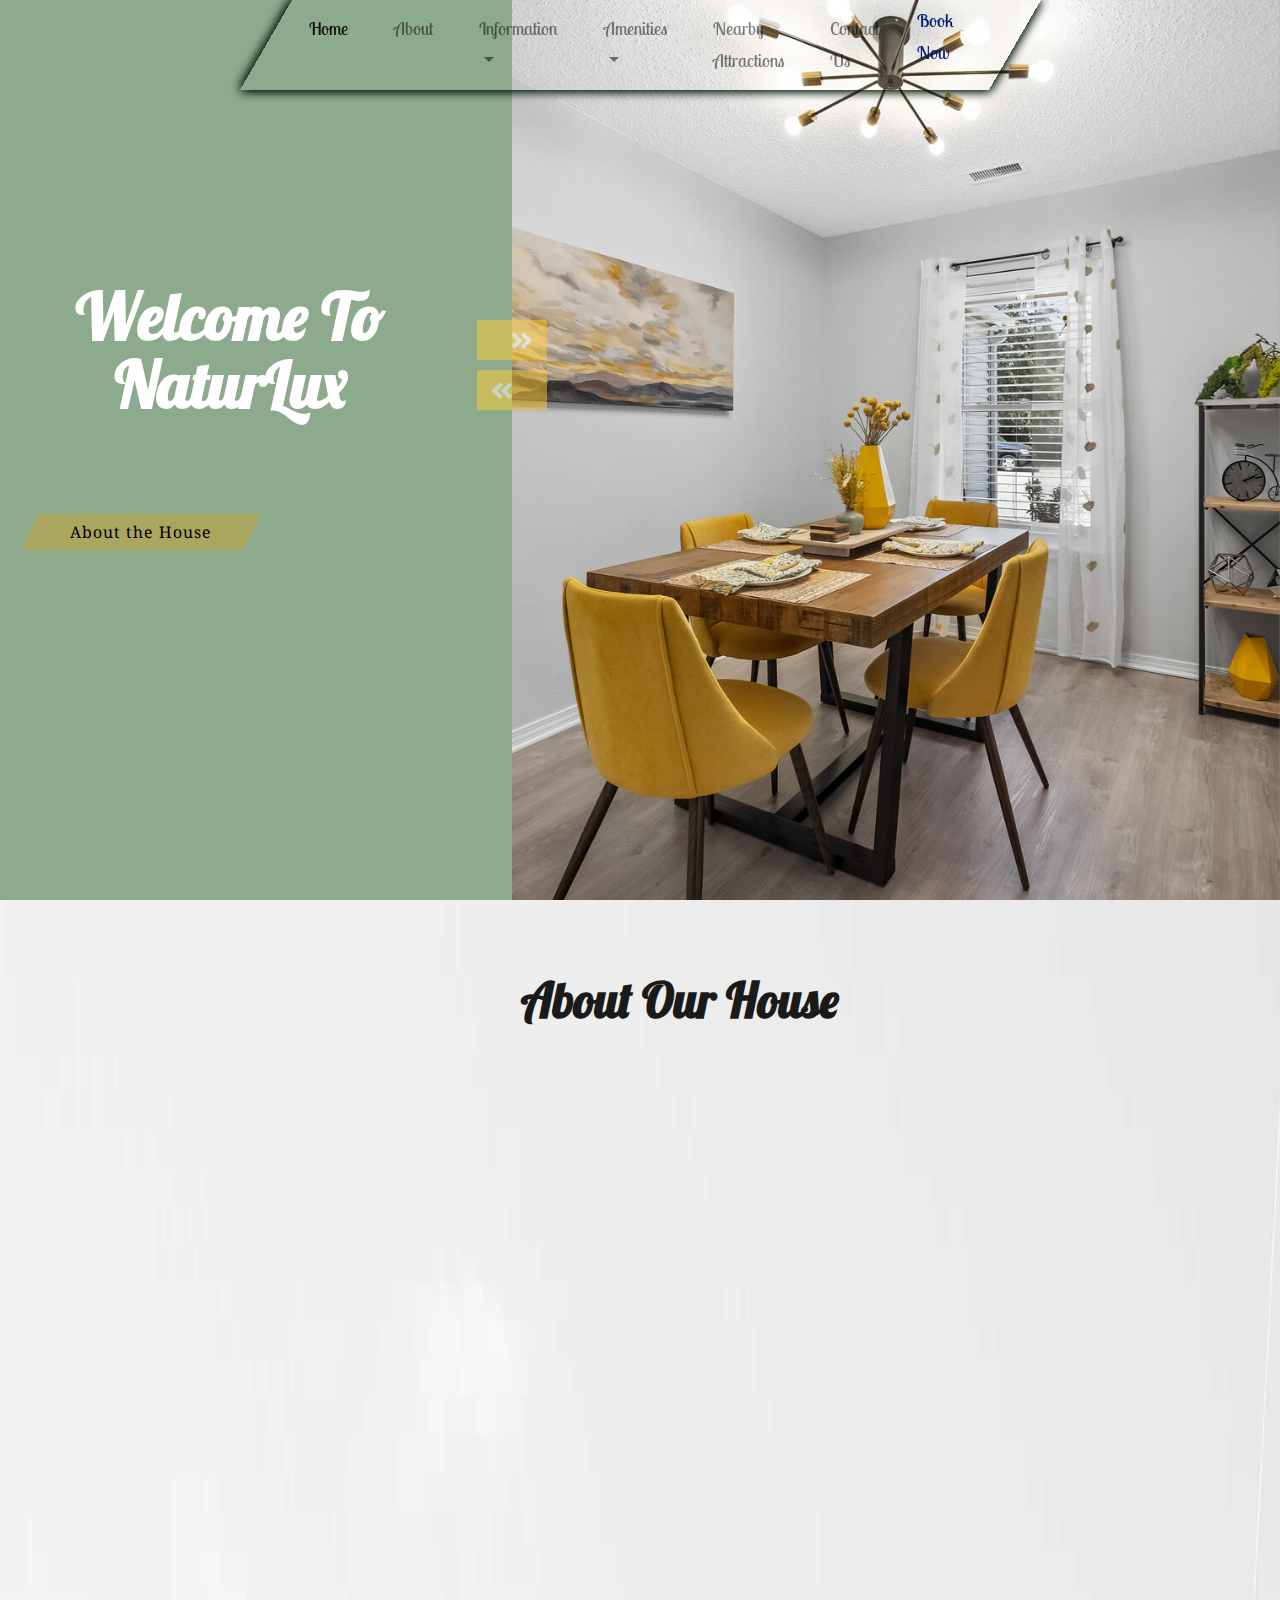
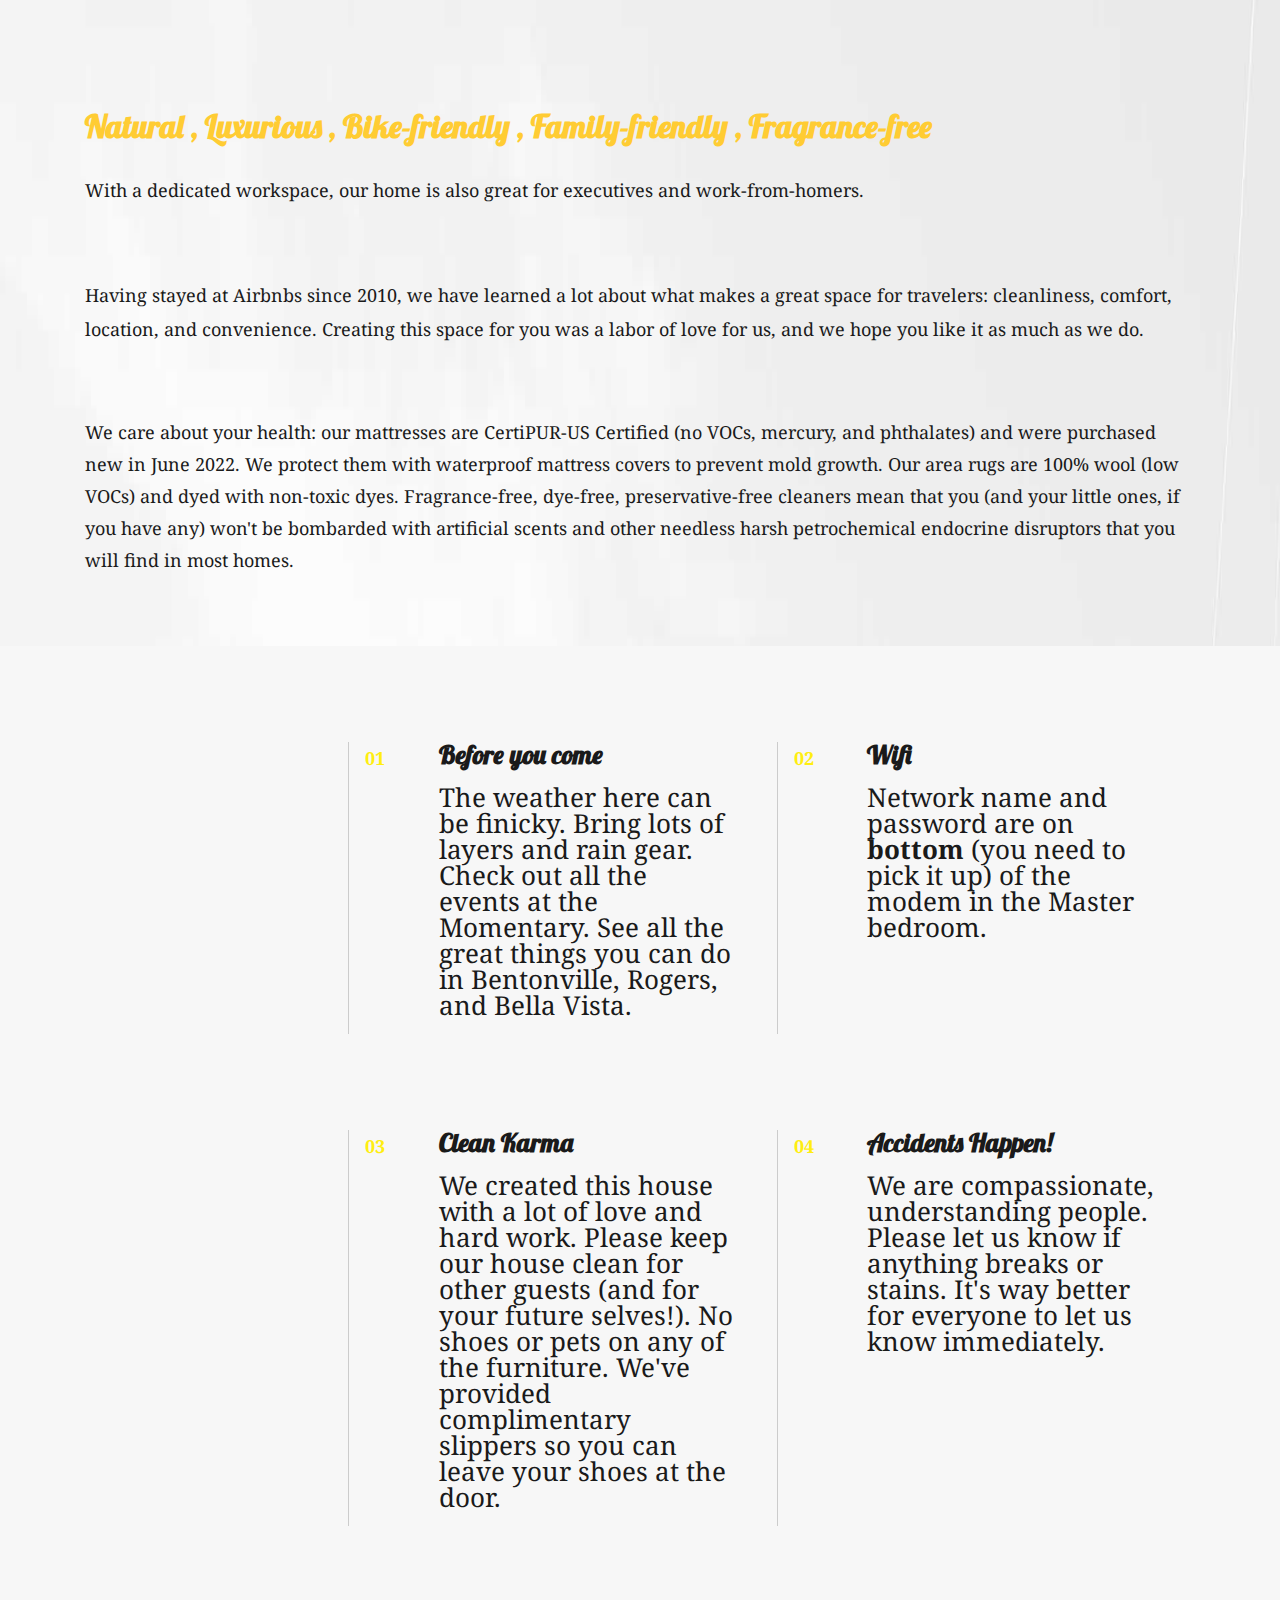
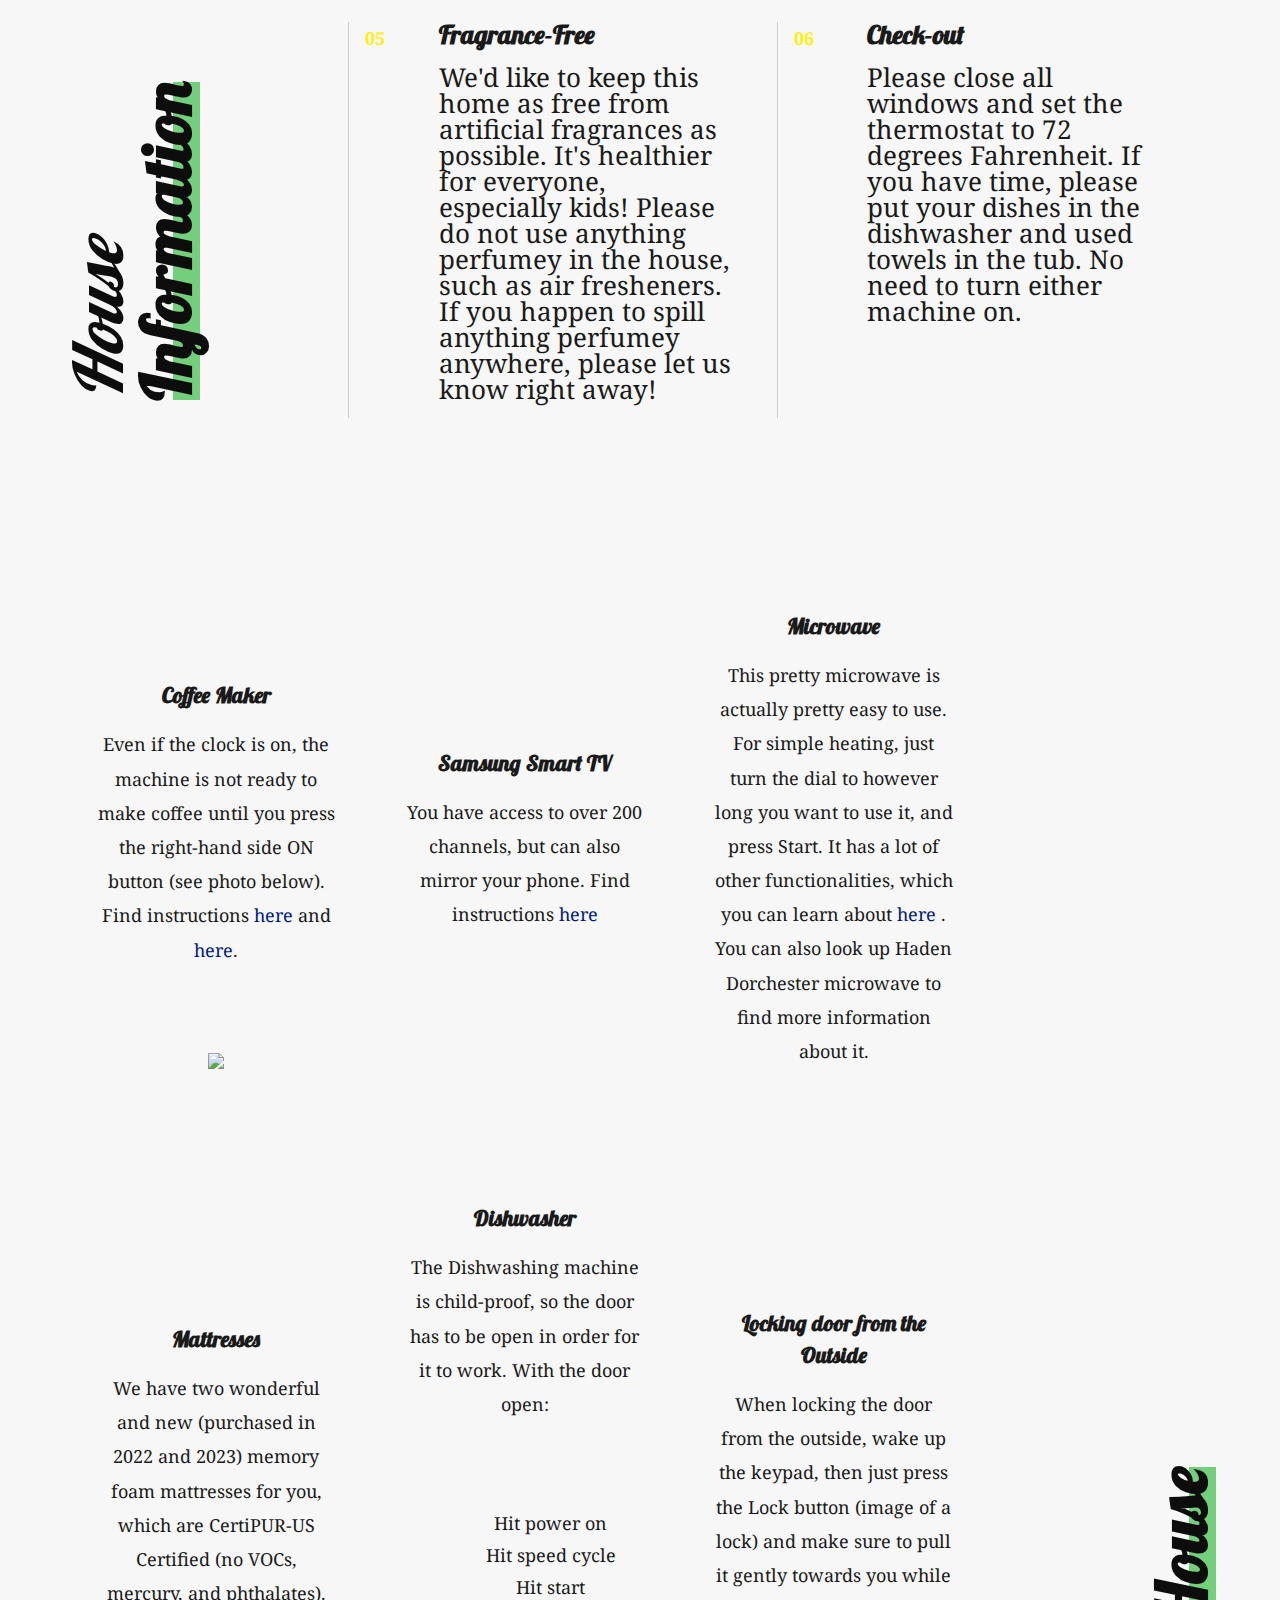
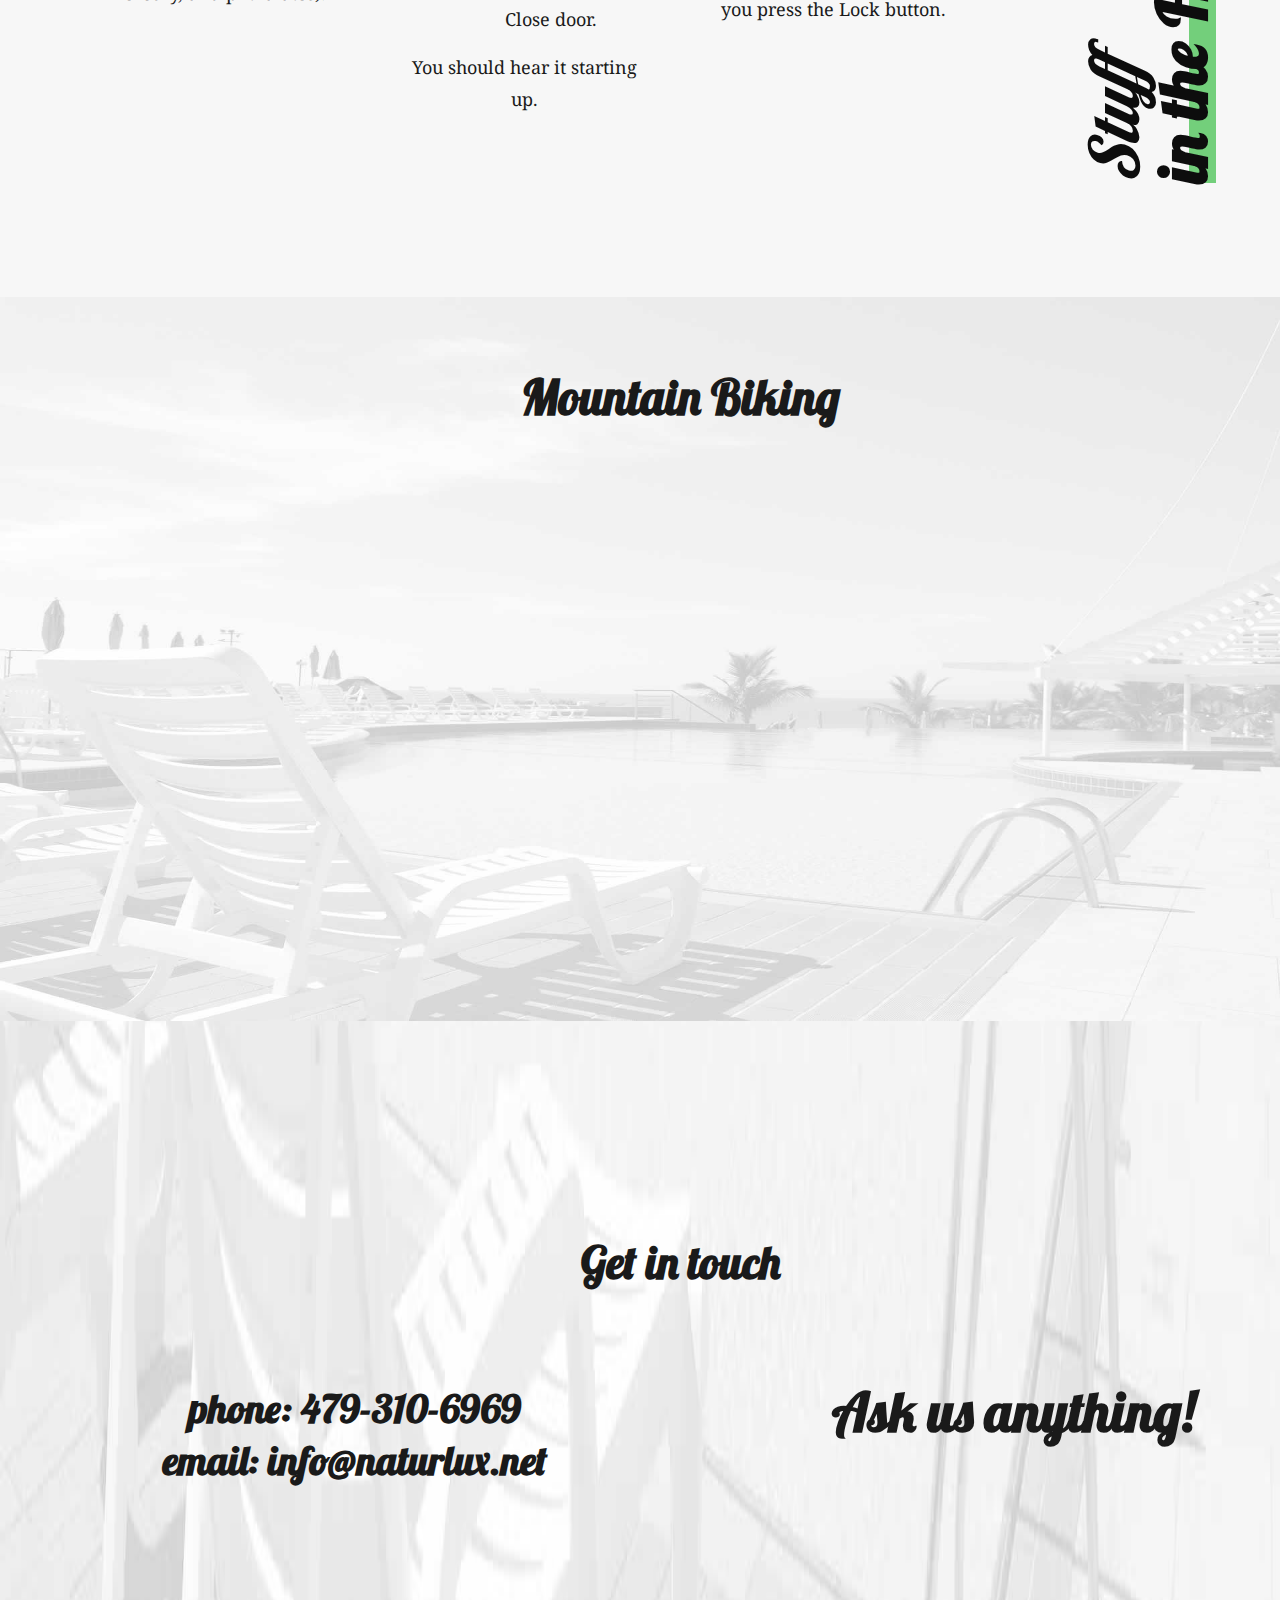
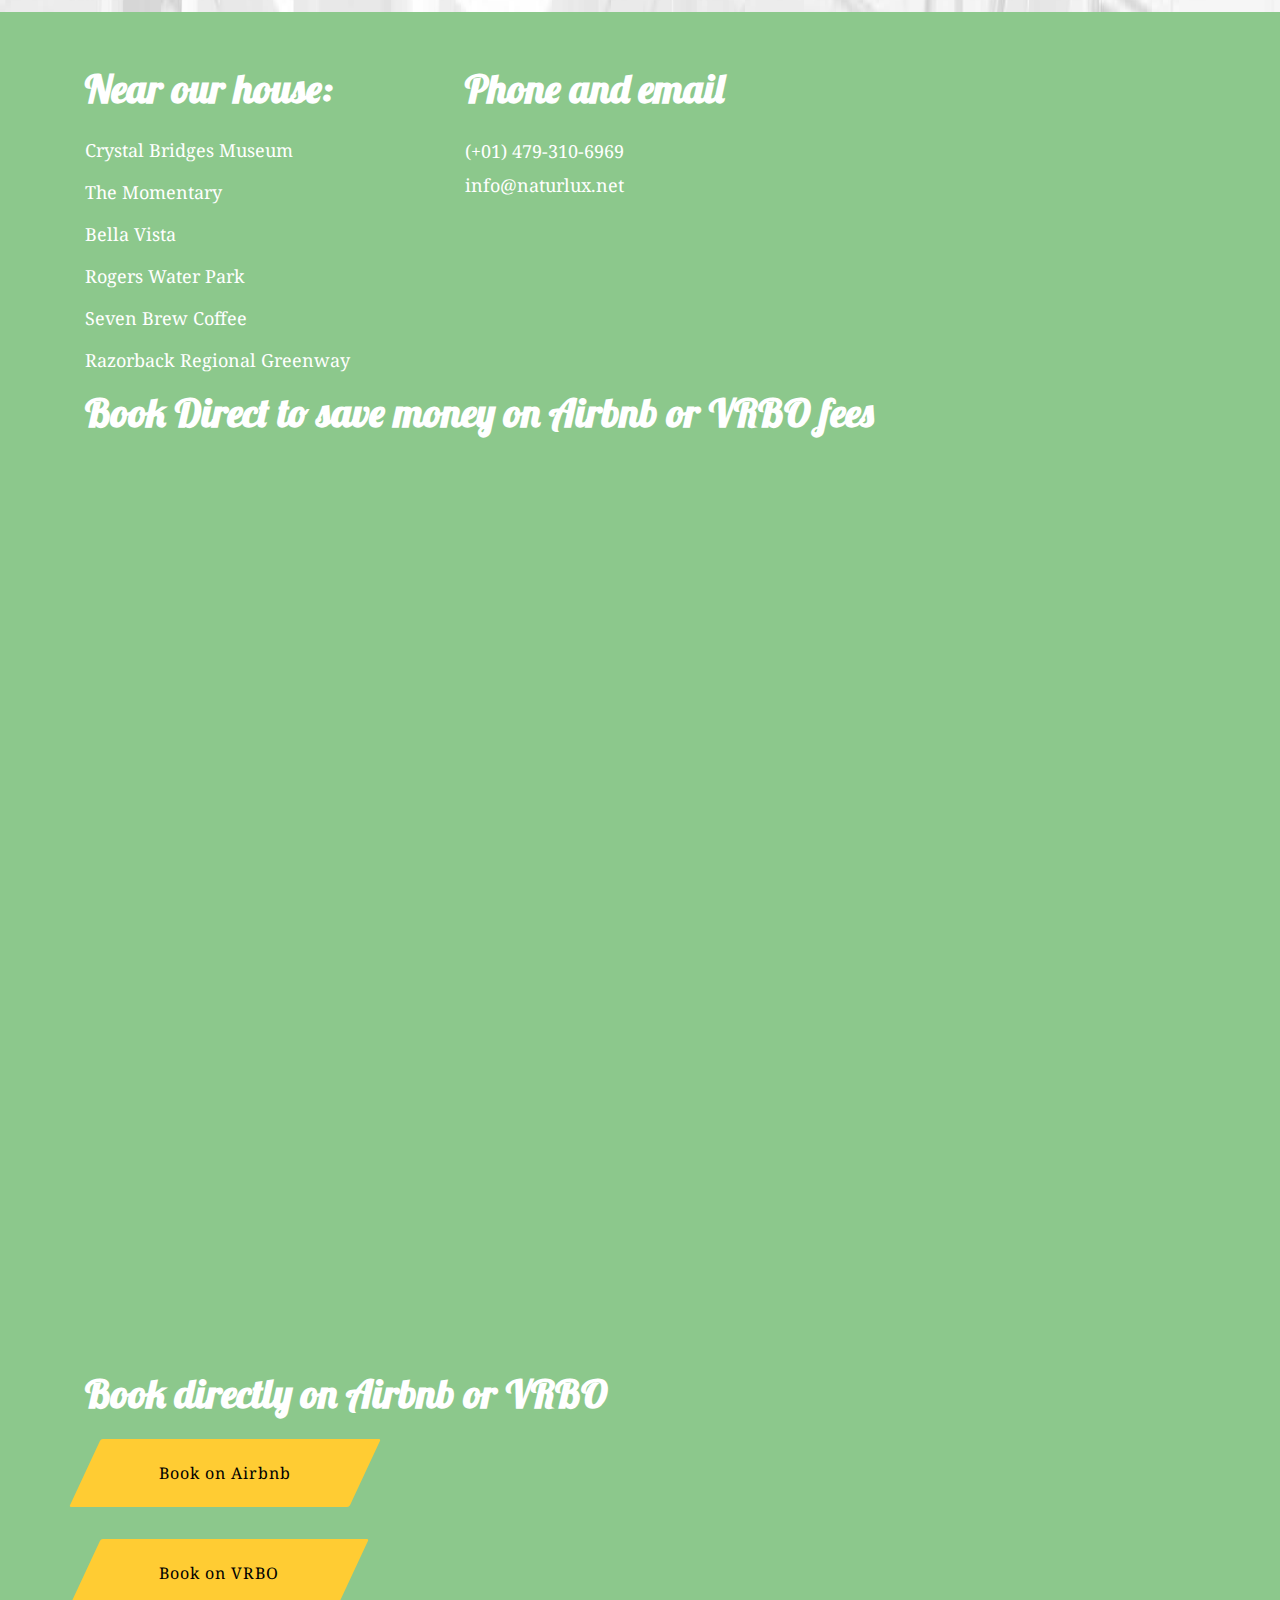
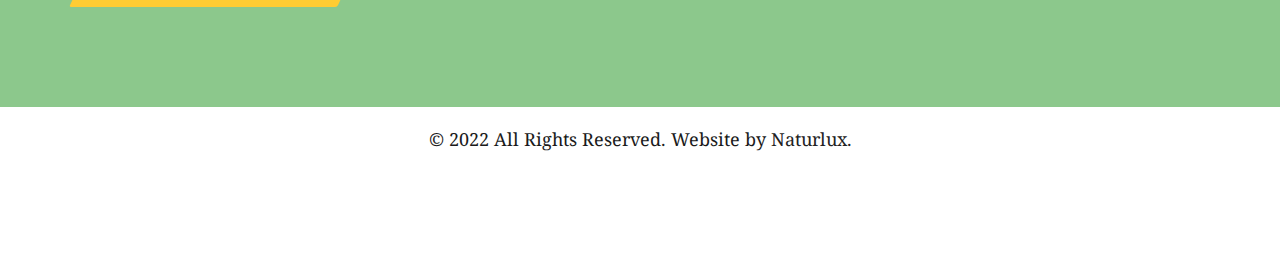
==== commit 40caafdd: "put booking widget in, not search" ====
--- a/index.html
+++ b/index.html
@@ -472,9 +472,10 @@
 
 <div class="container">
 
-<h3 id="book"> Book Direct to save money on  Airbnb or VRBO fees </h3>
-<script src="https://hospitable.b-cdn.net/direct-property-search-widget/hospitable-search-widget.prod.js"></script>
-<hospitable-direct-mps identifier="e1da16c8-75c9-4bd3-8a71-52420057ee0a" type="custom"></hospitable-direct-mps>
+  <h3 id="book"> Book Direct to save money on  Airbnb or VRBO fees </h3>
+  <iframe id="booking-iframe" sandbox="allow-top-navigation allow-scripts allow-same-origin" style="width: 100%; height: 900px" frameborder="0" src="https://booking.hospitable.com/widget/9aeb0bb5-2bb2-4728-a9cc-3cdce0c13e28/1261992"></iframe>
+
+
 </div>
 
 <div class="container">
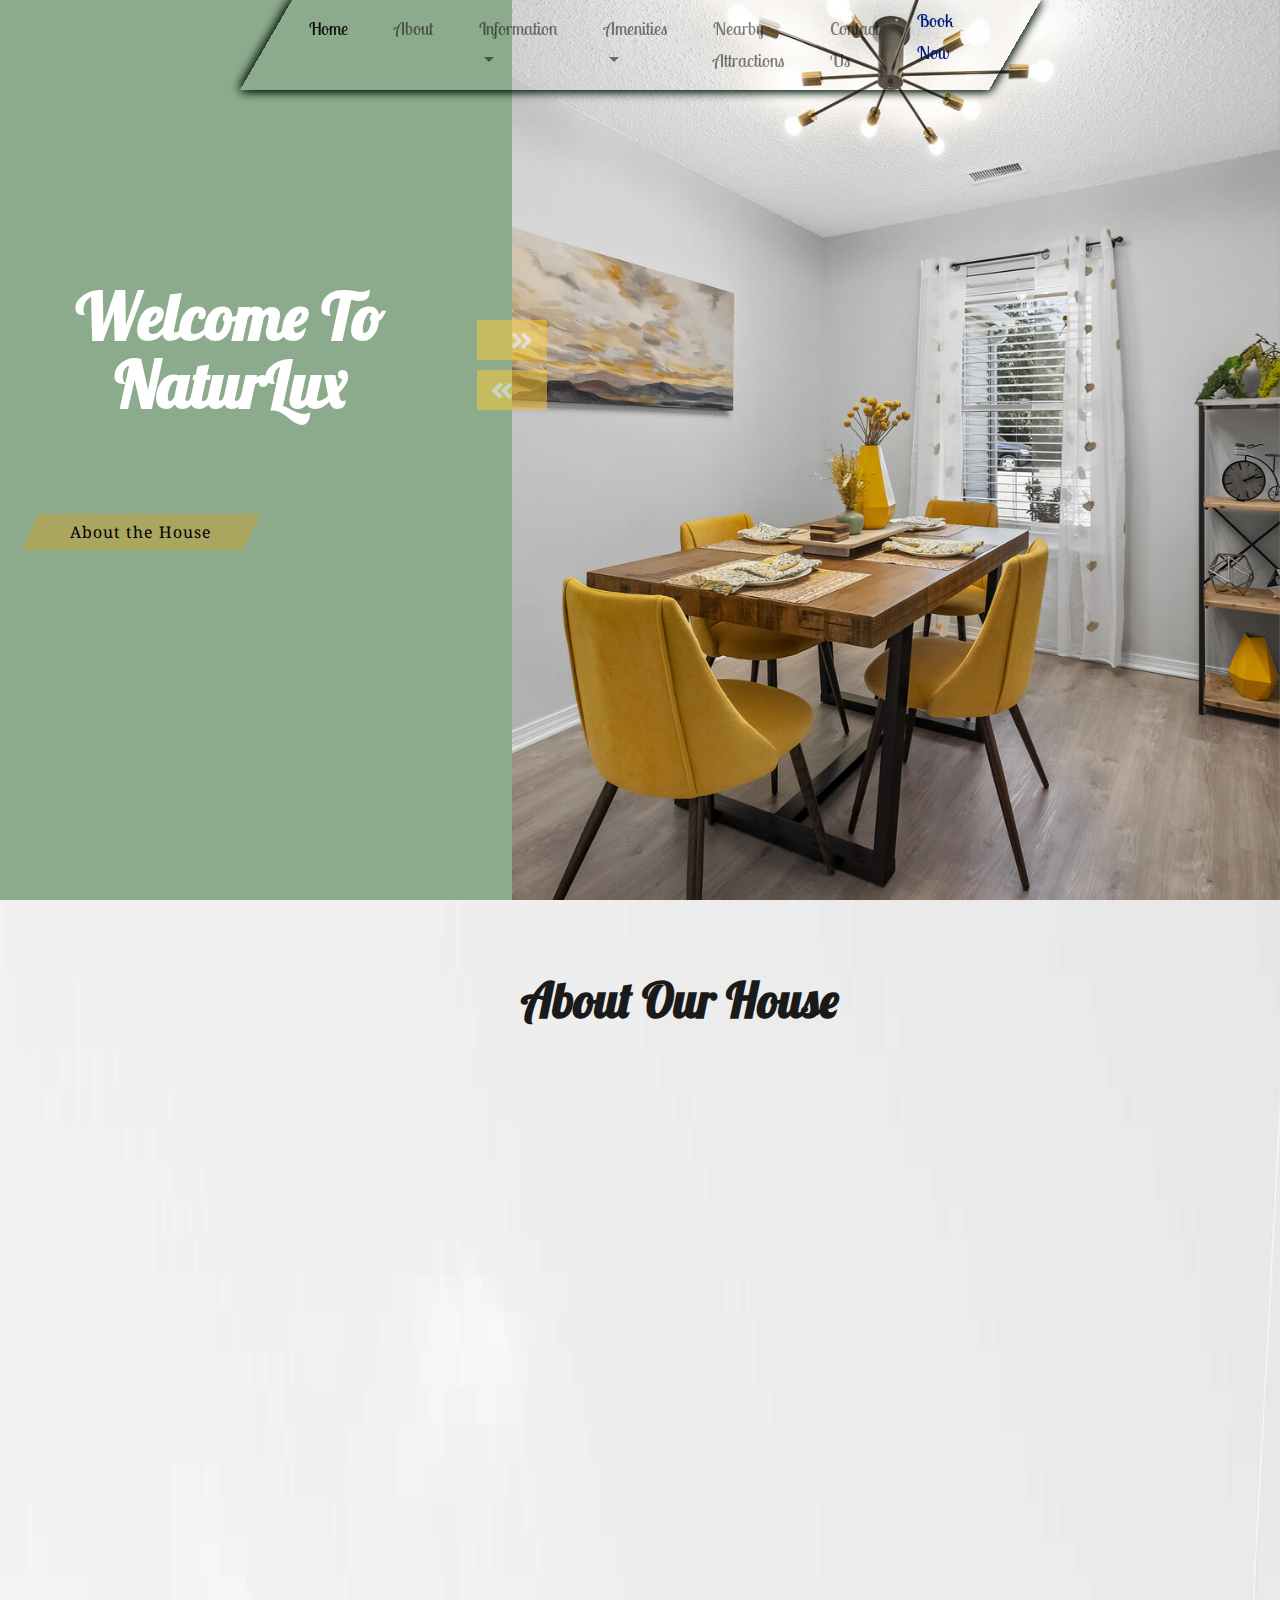
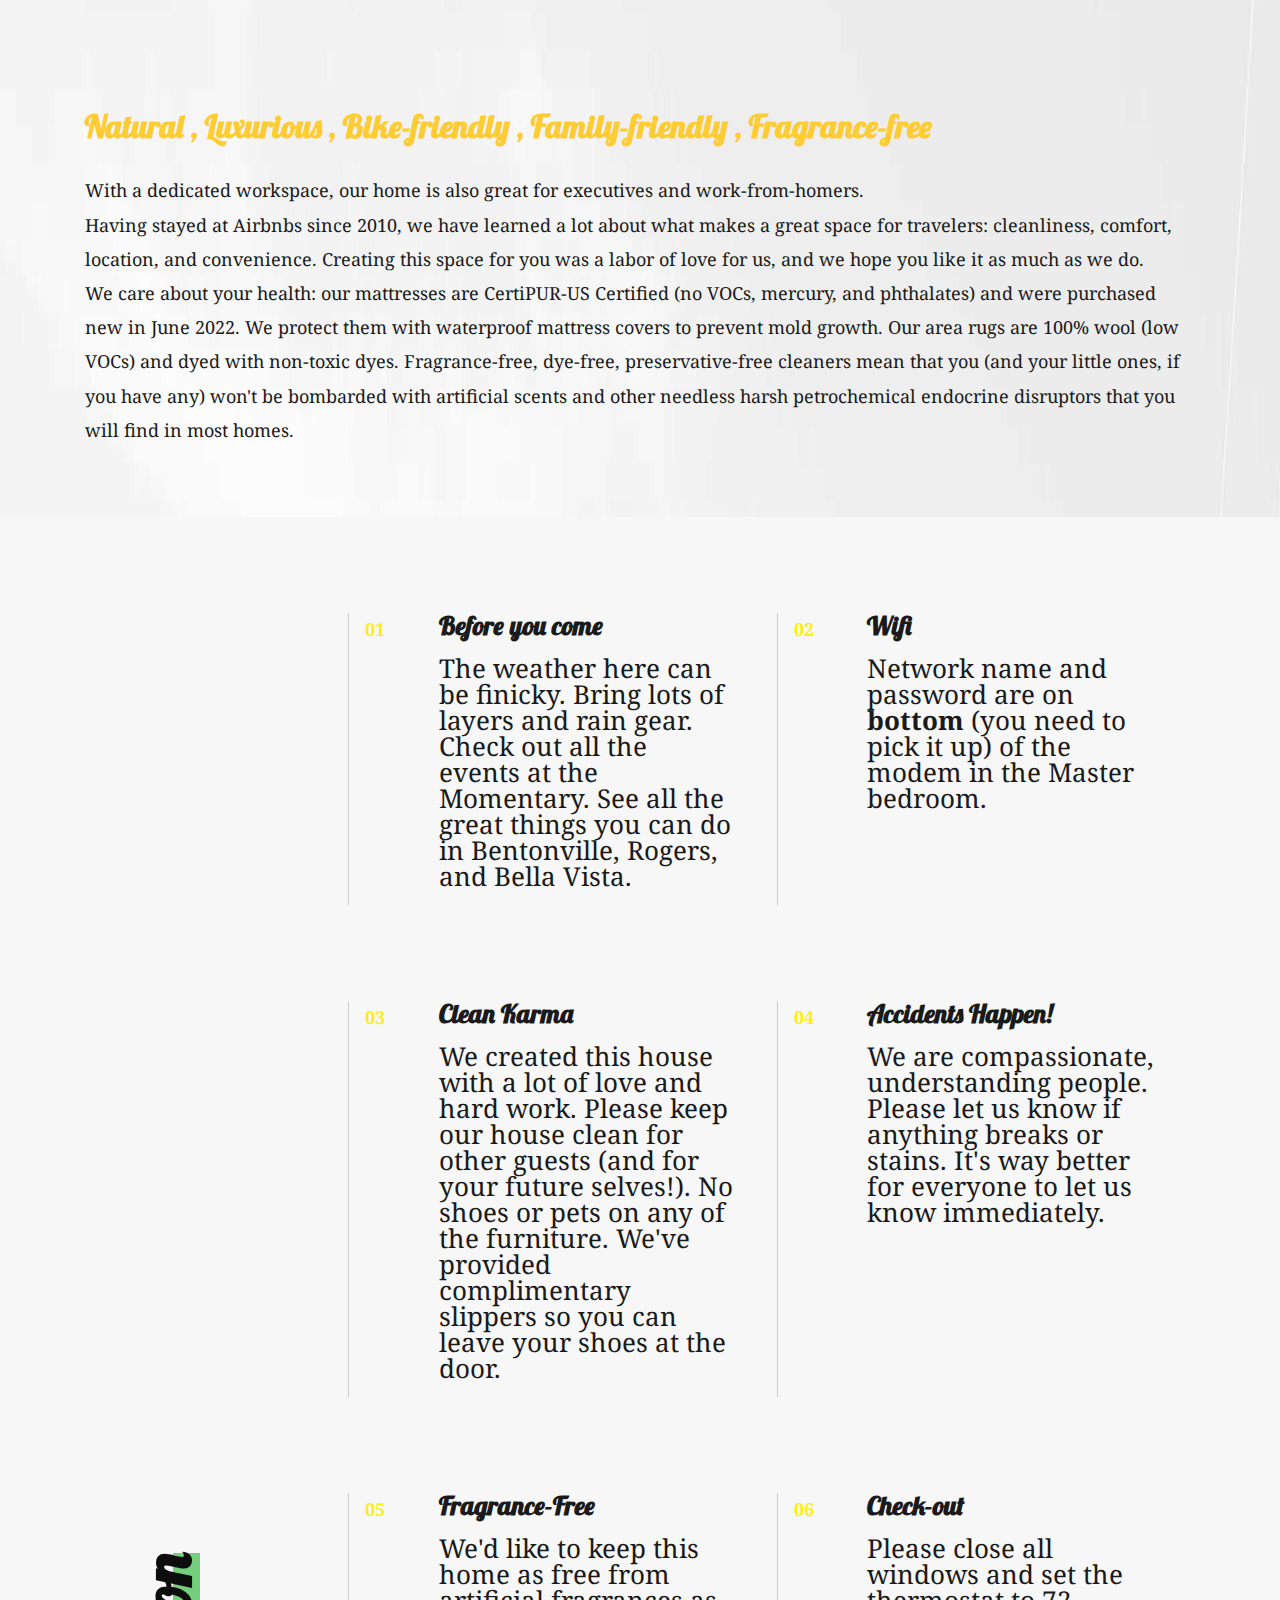
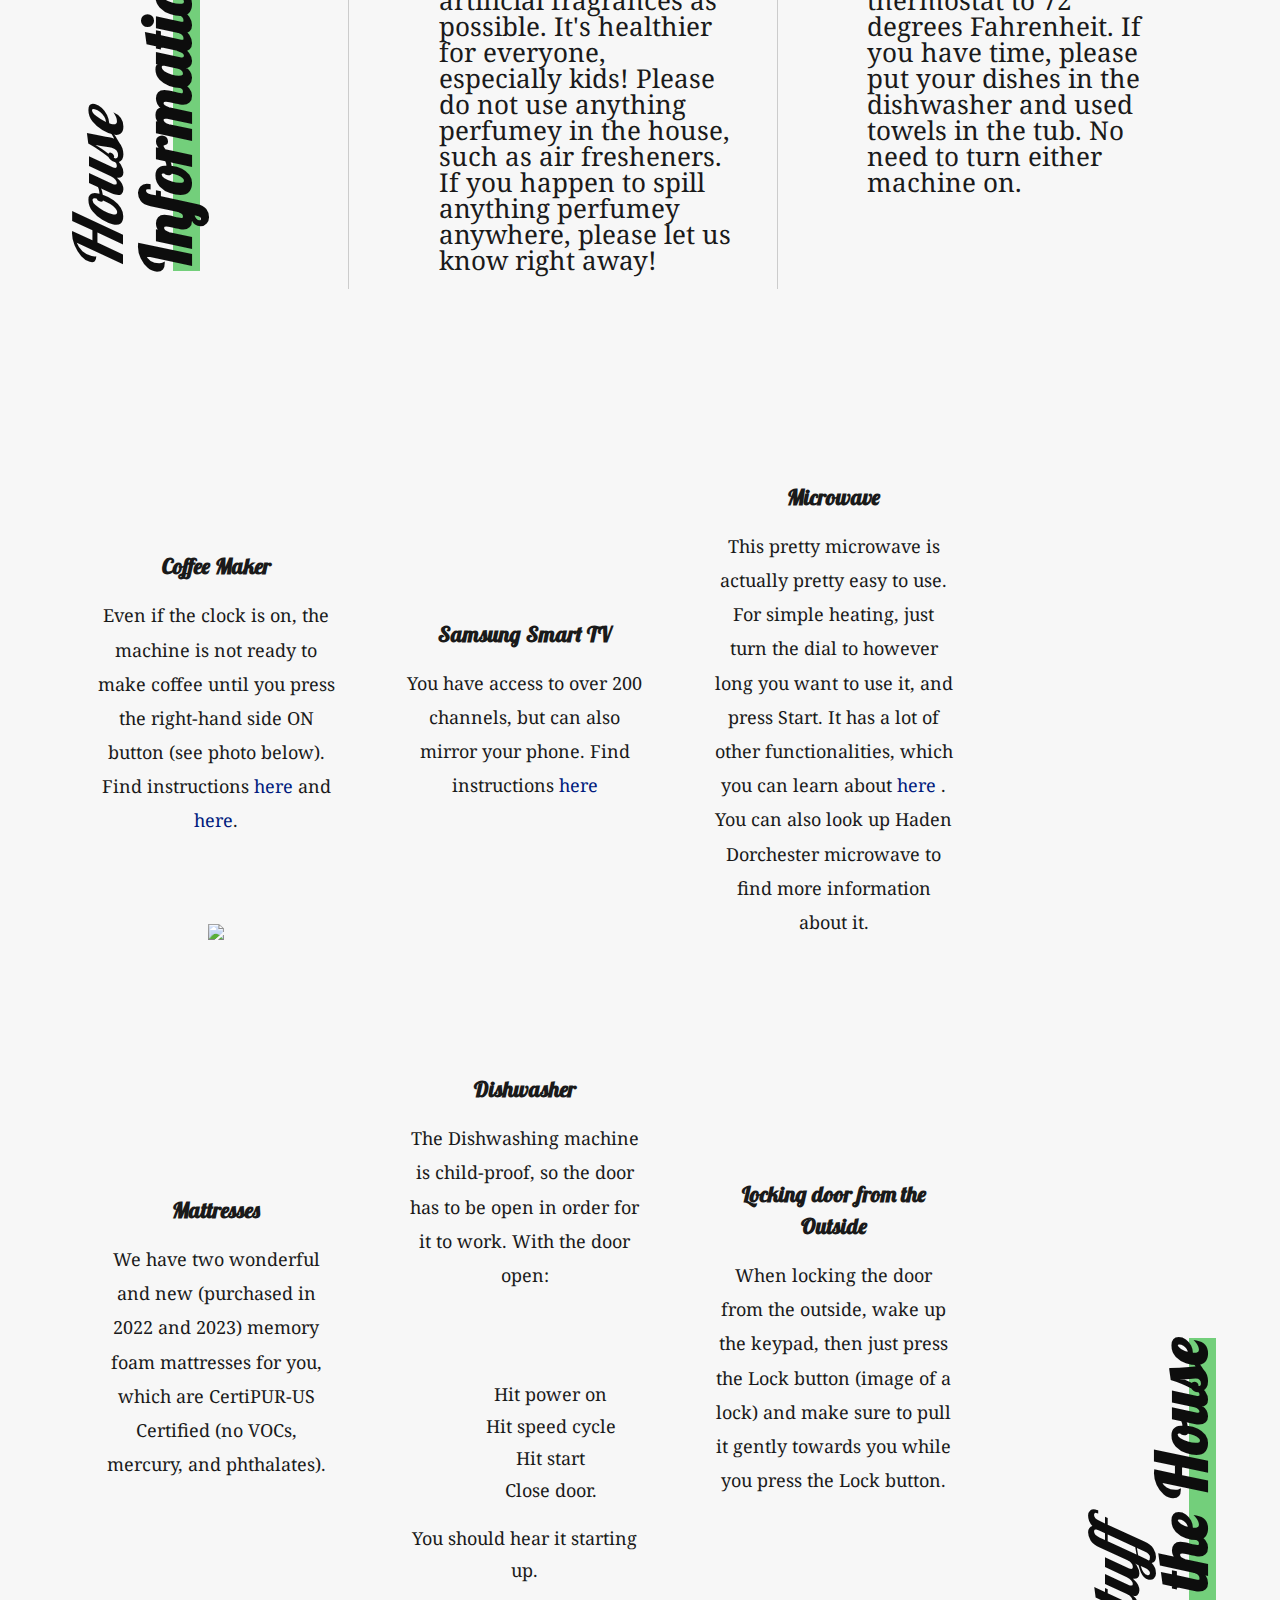
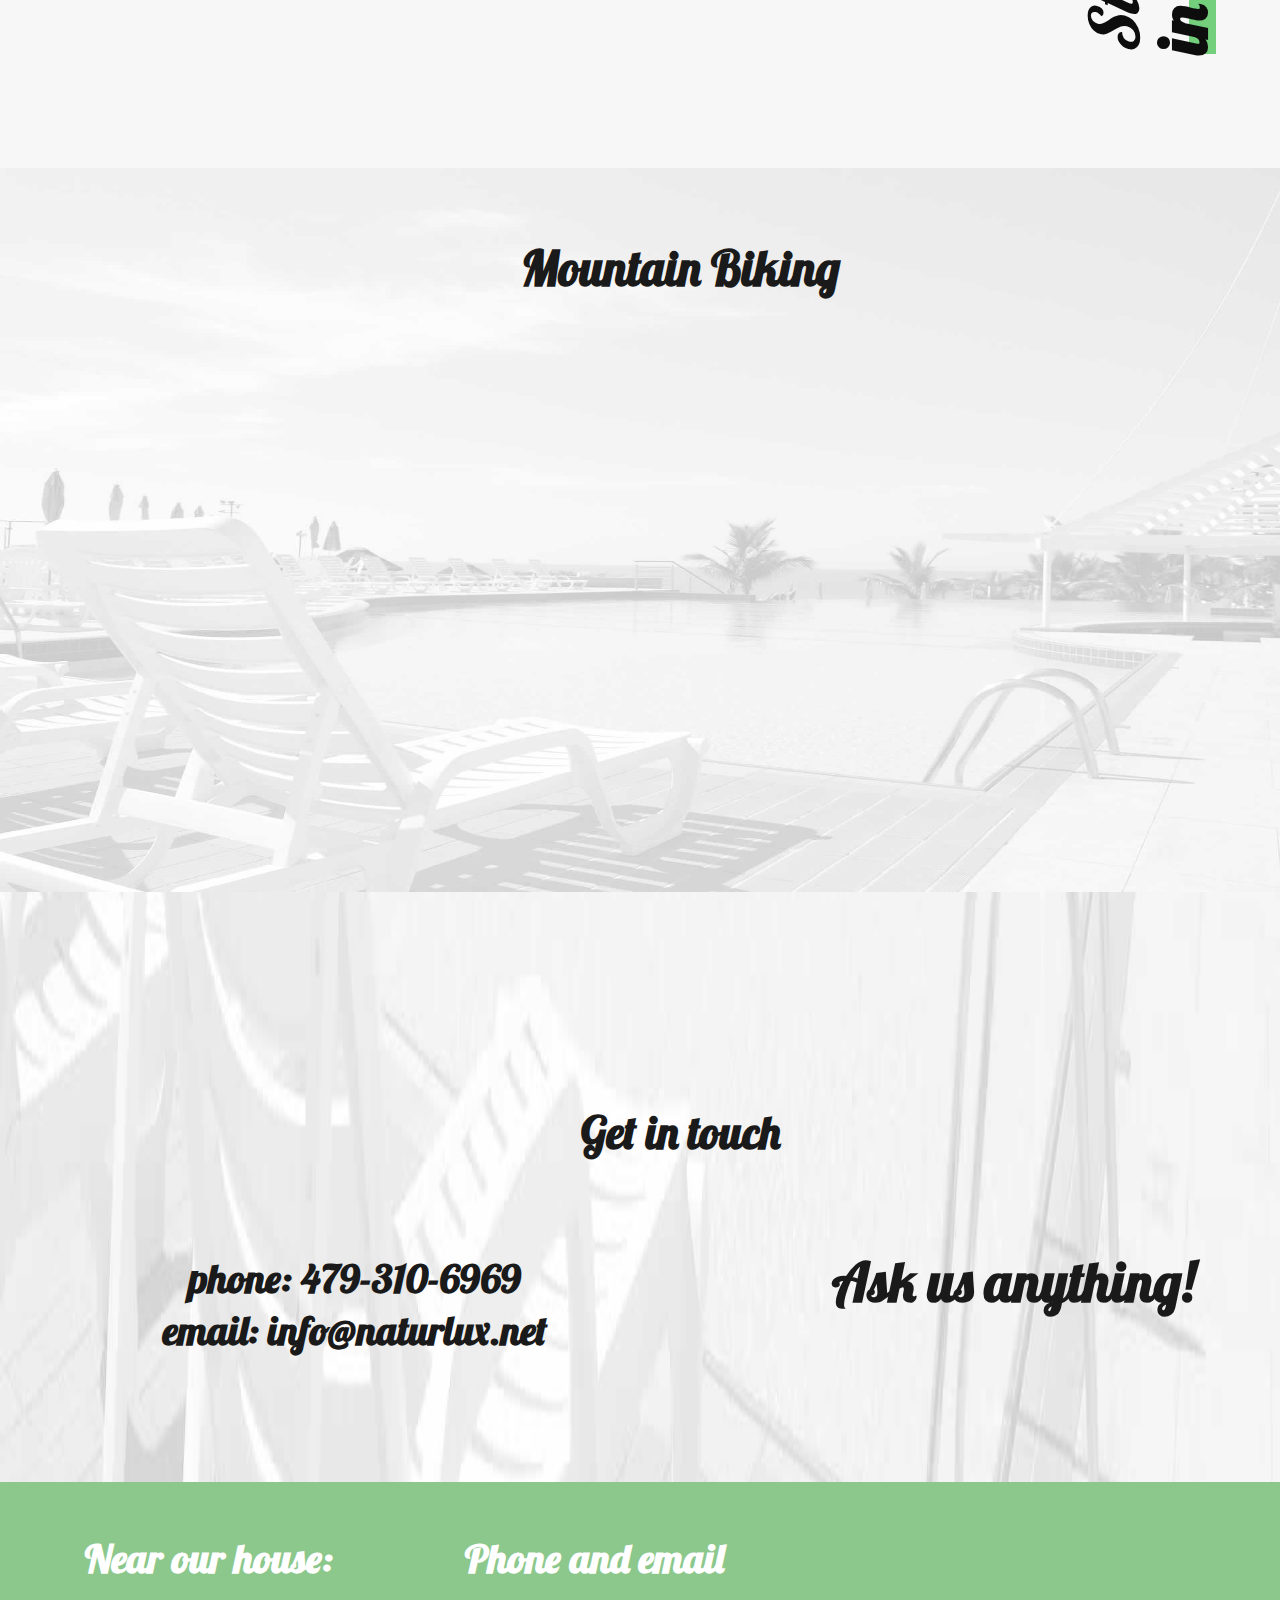
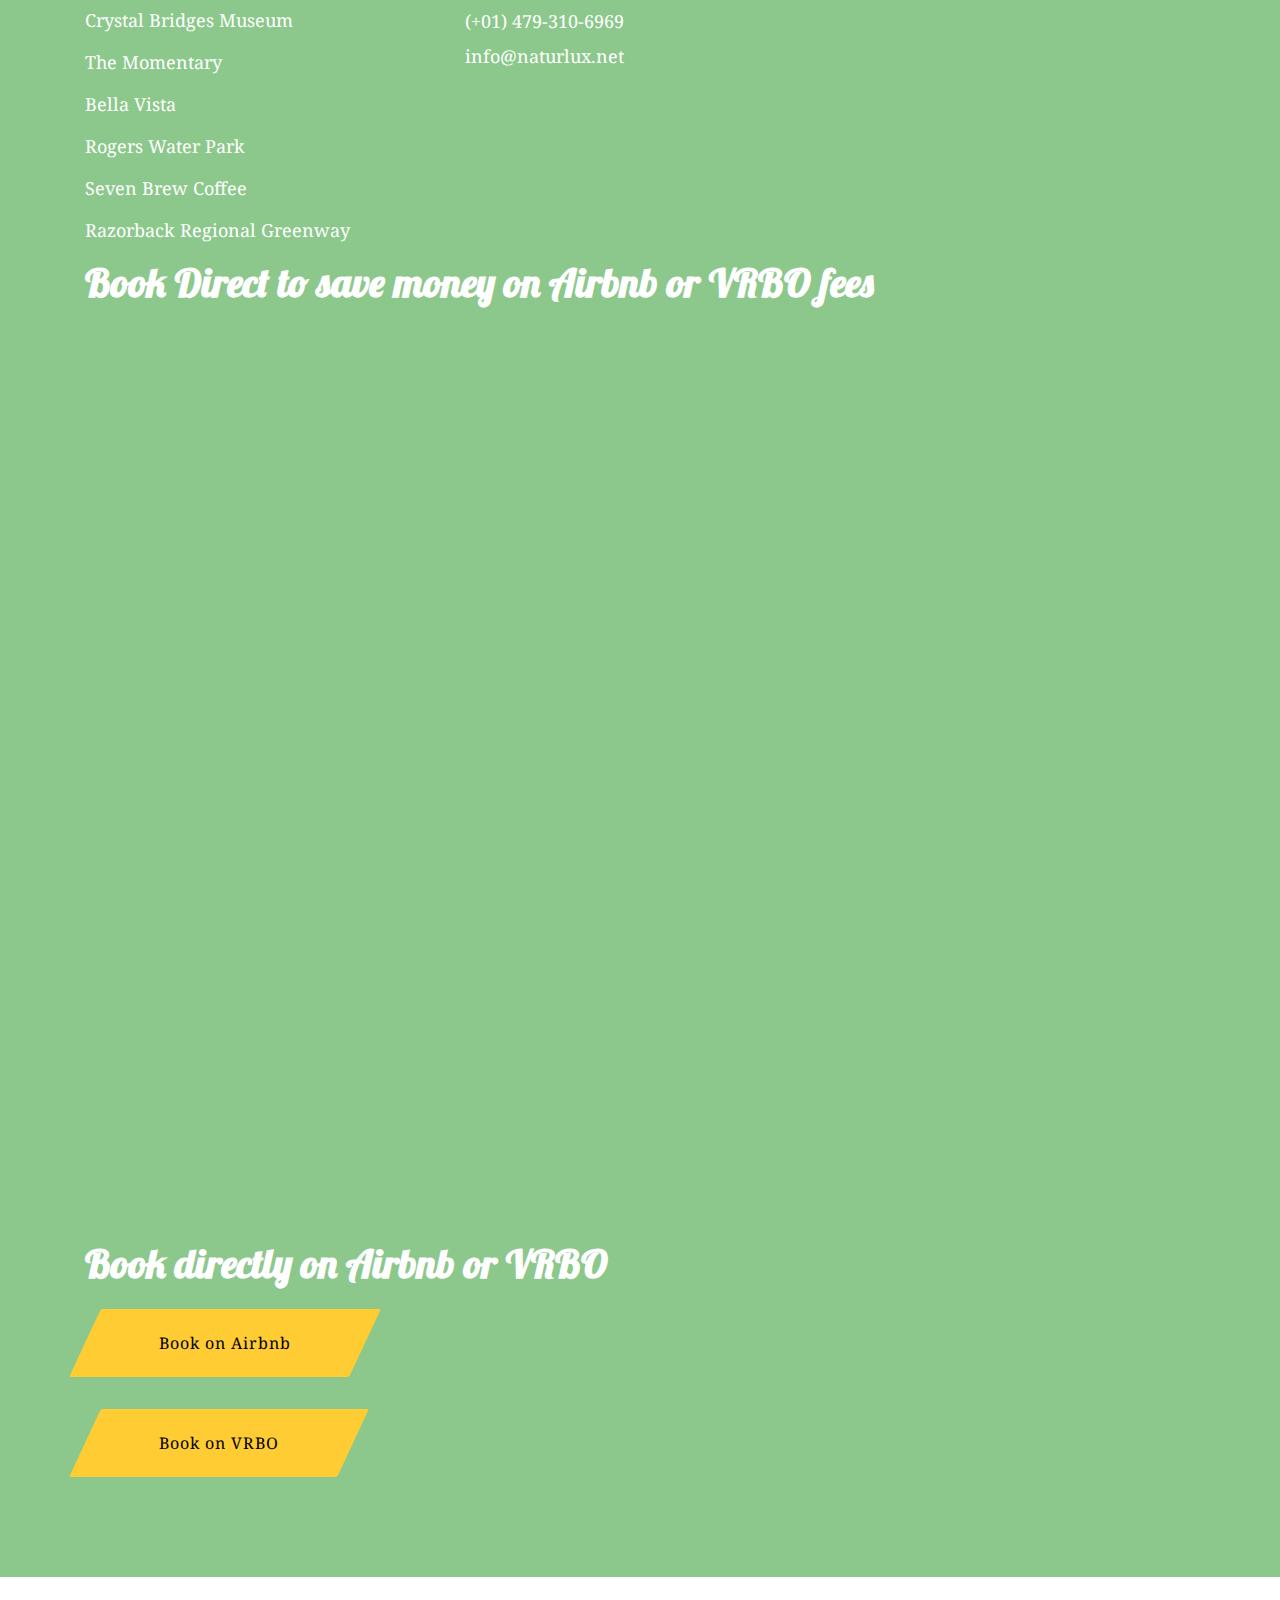
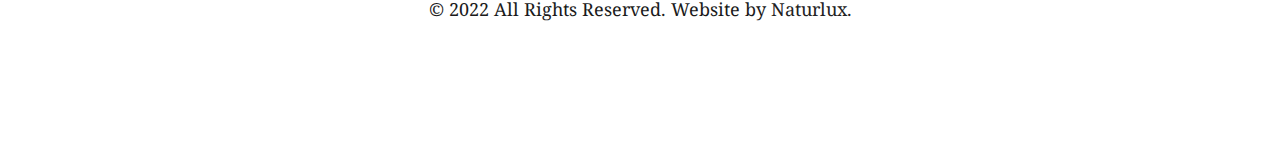
==== commit 2d2b71a5: "fixing paragraph formatting" ====
--- a/index.html
+++ b/index.html
@@ -151,13 +151,13 @@
                         <h4>Natural ,    Luxurious , Bike-friendly , Family-friendly ,  Fragrance-free </h4>
                         <p>
 			  With a dedicated workspace, our home is also great for executives and work-from-homers.
-			  
-			</p>
-			<p>
+			  <br>
+			
+			
 			  Having stayed at Airbnbs since 2010, we have learned a lot about what makes a great space for travelers:
 			  cleanliness, comfort, location, and convenience.  Creating this space for you was a labor of love for us,
-			  and we hope you like it as much as we do. </p>
-
+			  and we hope you like it as much as we do. 
+<br>
 			  We care about your health: our mattresses are CertiPUR-US Certified (no VOCs, mercury, and phthalates) and were purchased new in June 2022.  We protect them with waterproof mattress covers to prevent mold growth.  Our area rugs are 100% wool (low VOCs) and dyed with non-toxic dyes.
 Fragrance-free, dye-free, preservative-free cleaners mean that you (and your little ones, if you have any) won't be bombarded with artificial scents and other needless harsh petrochemical endocrine disruptors that you will find in most homes.
 			</p>
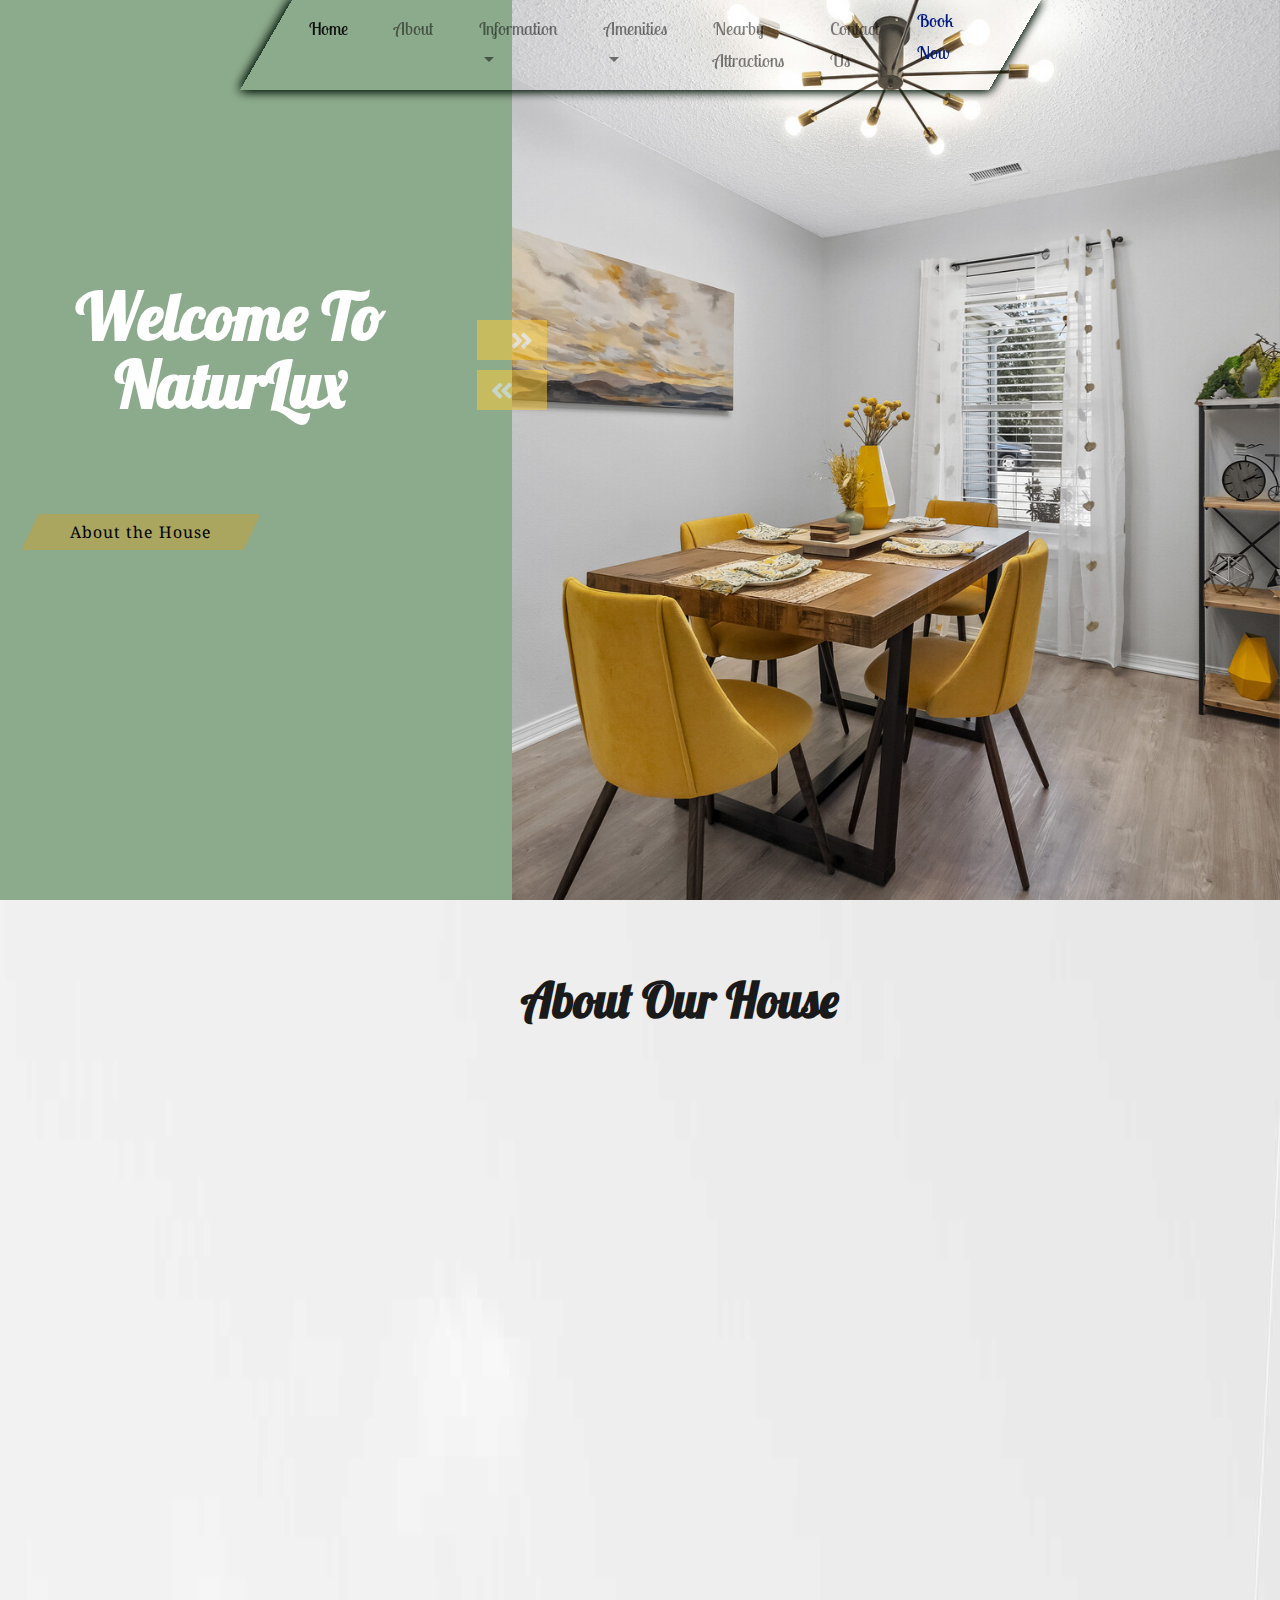
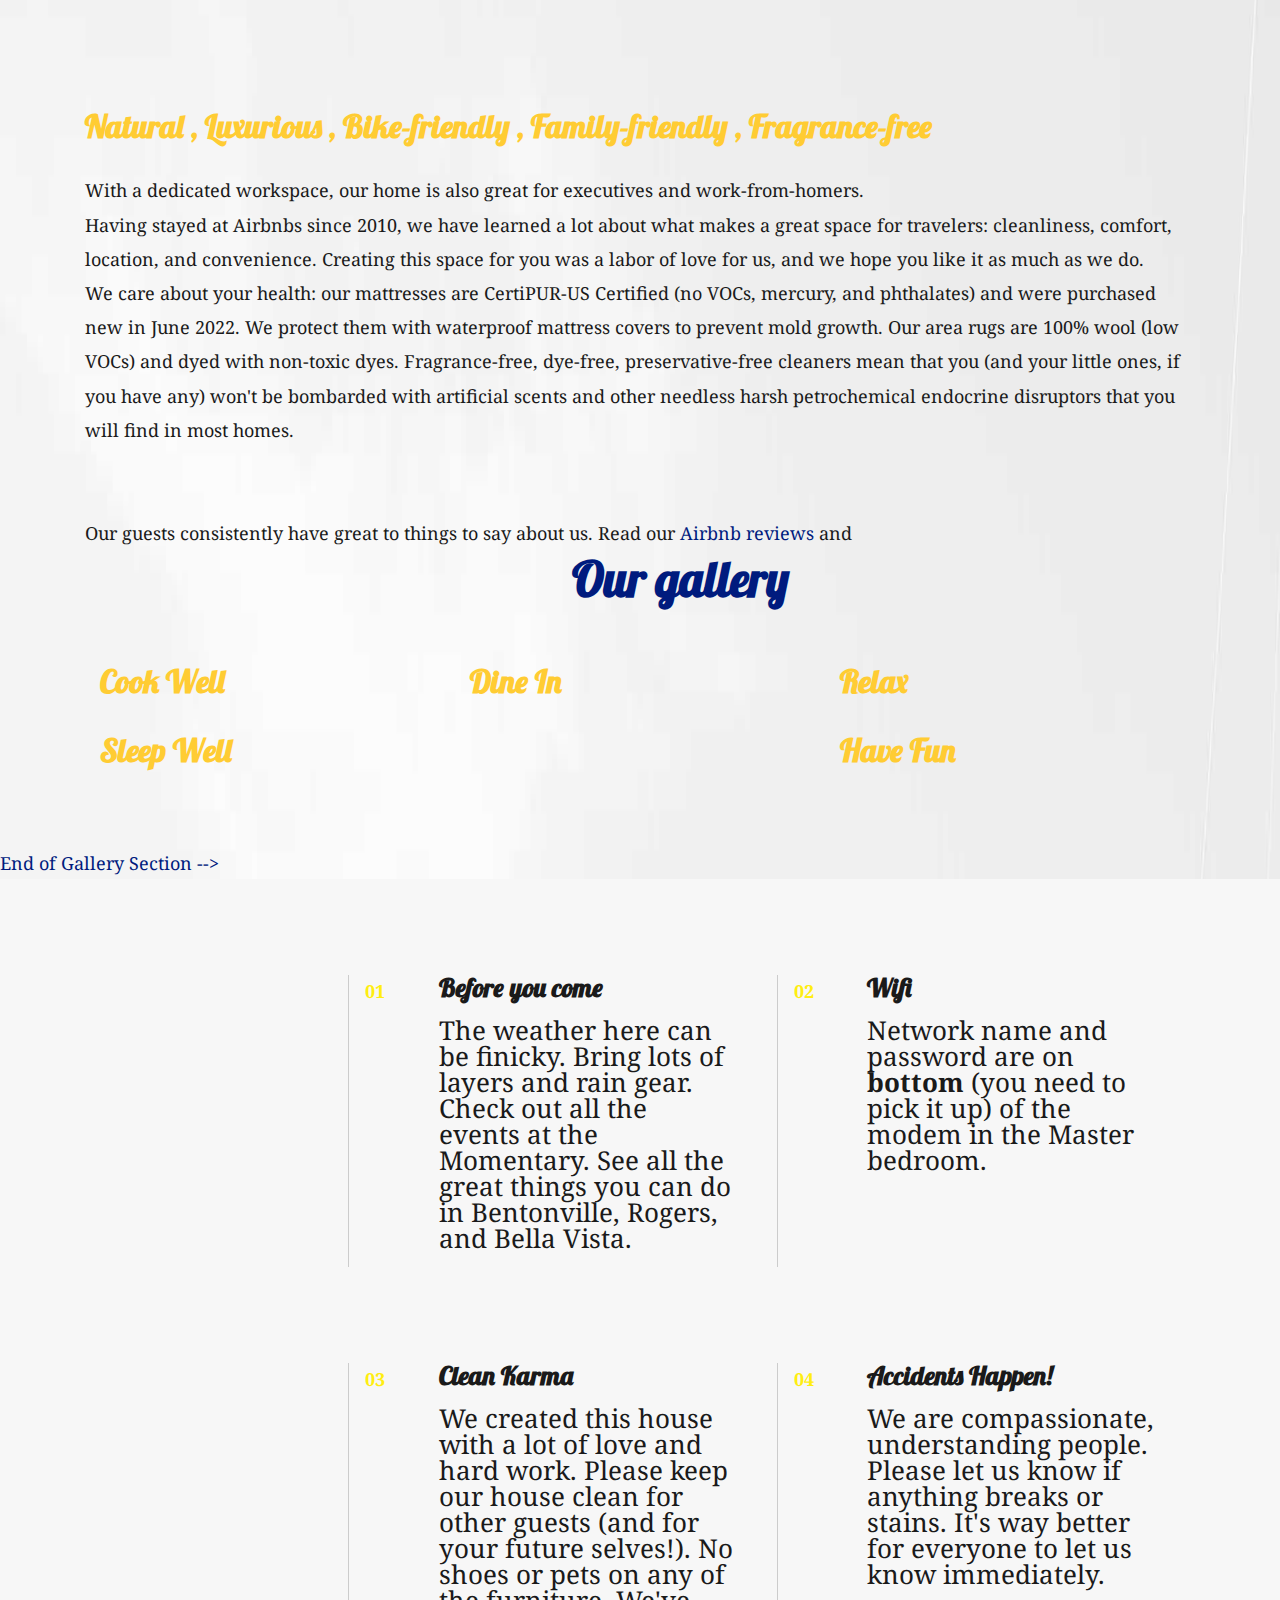
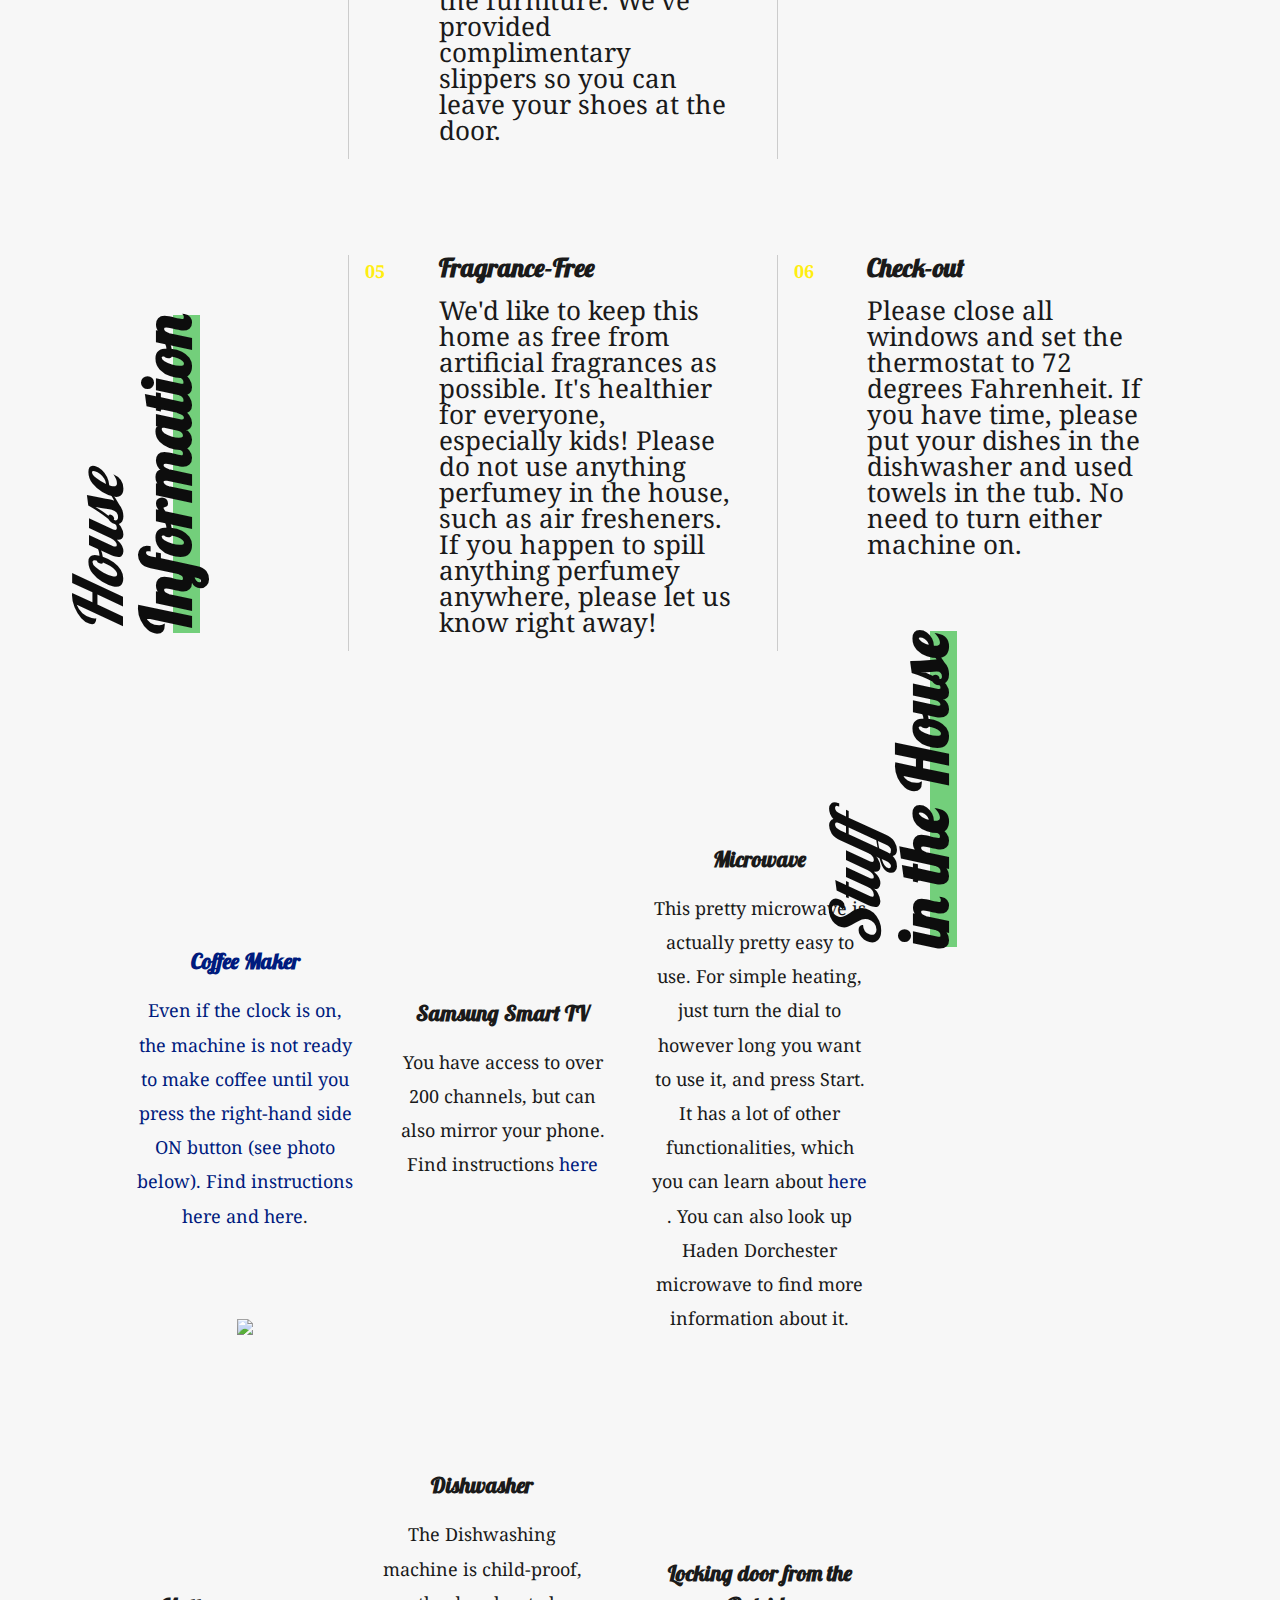
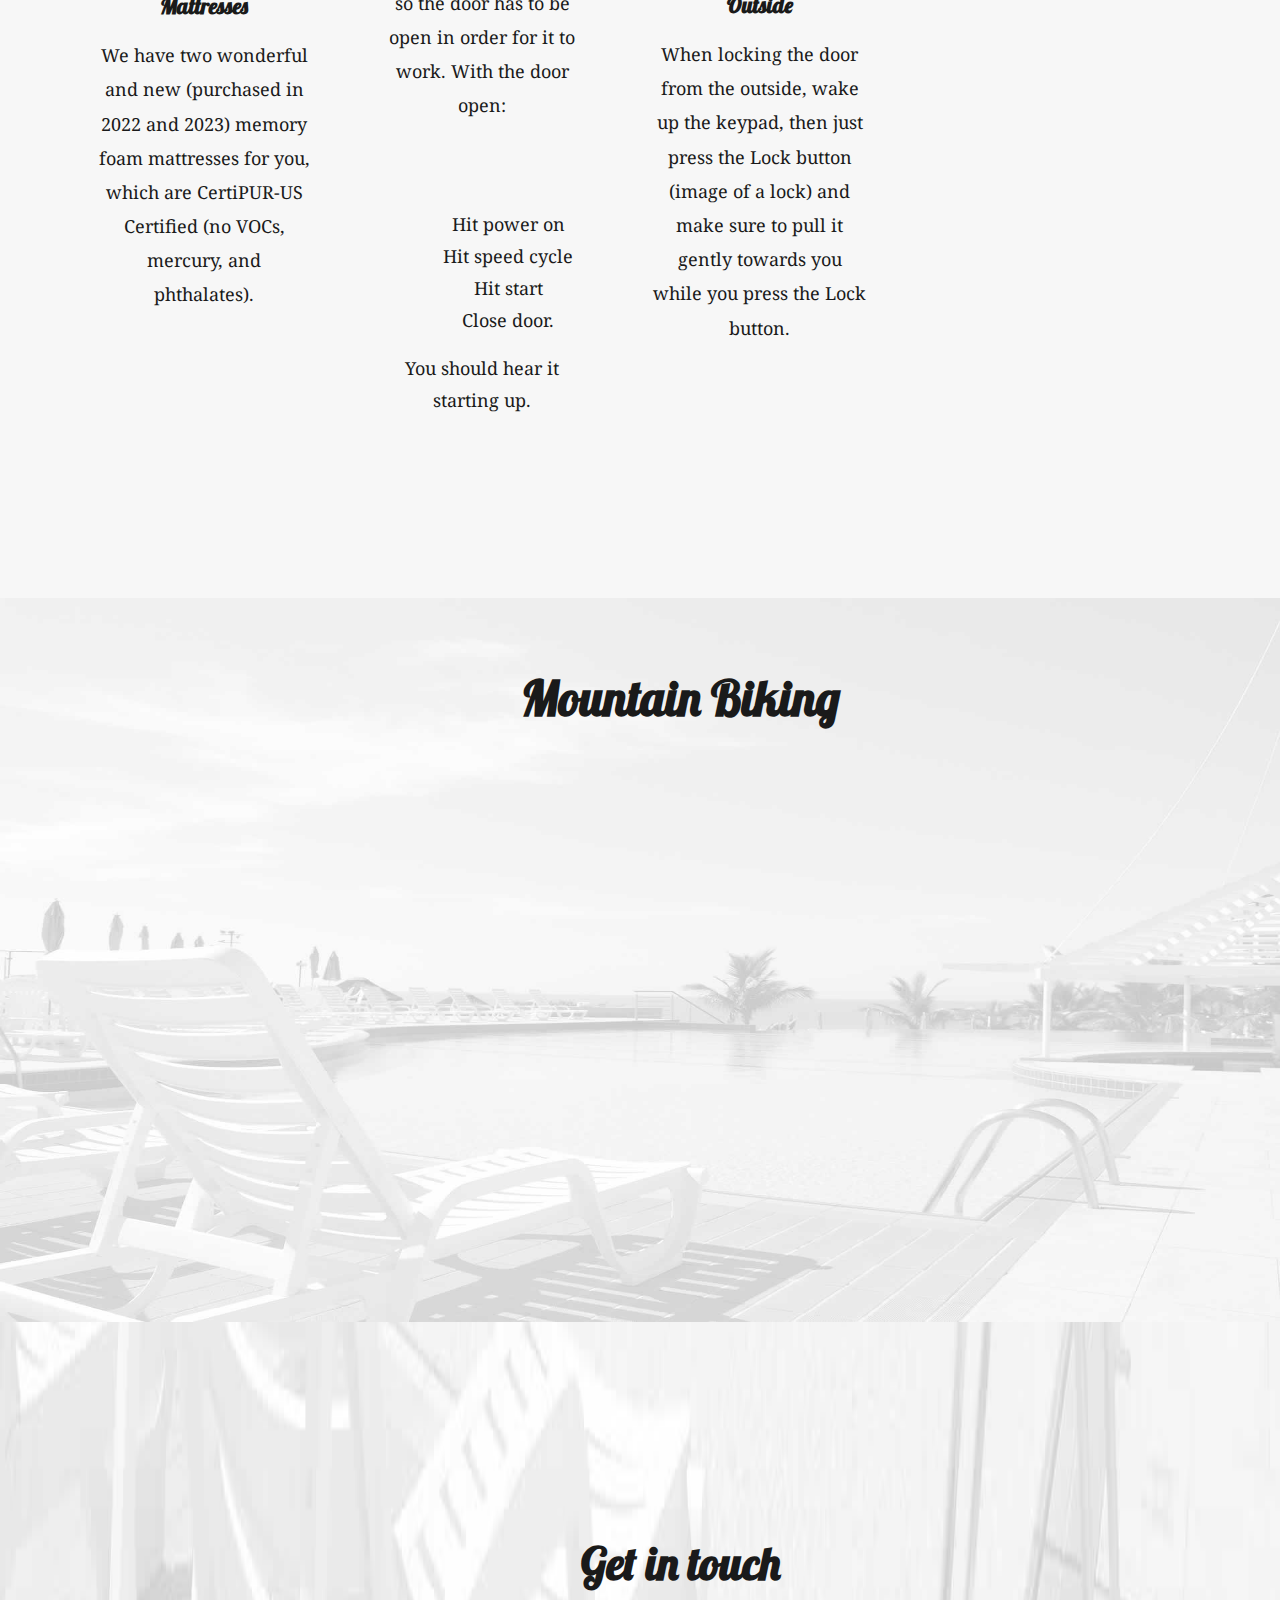
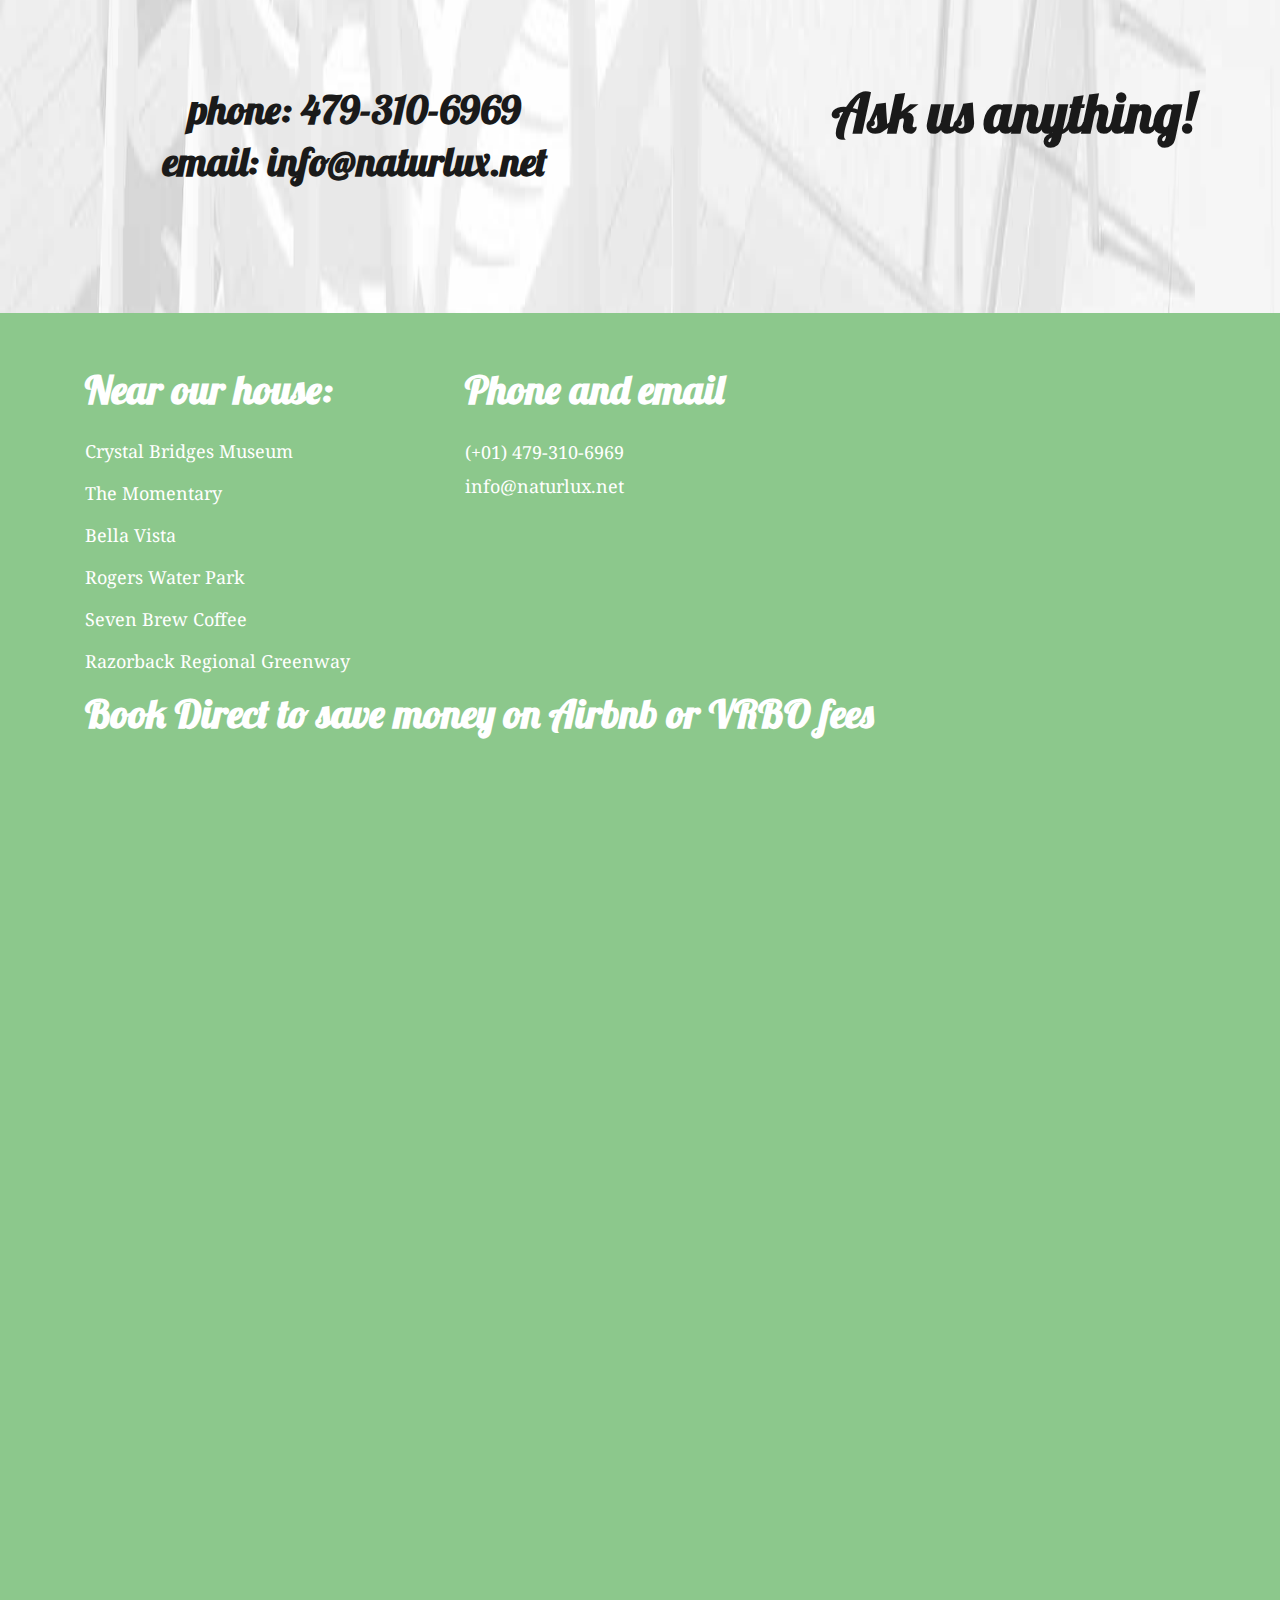
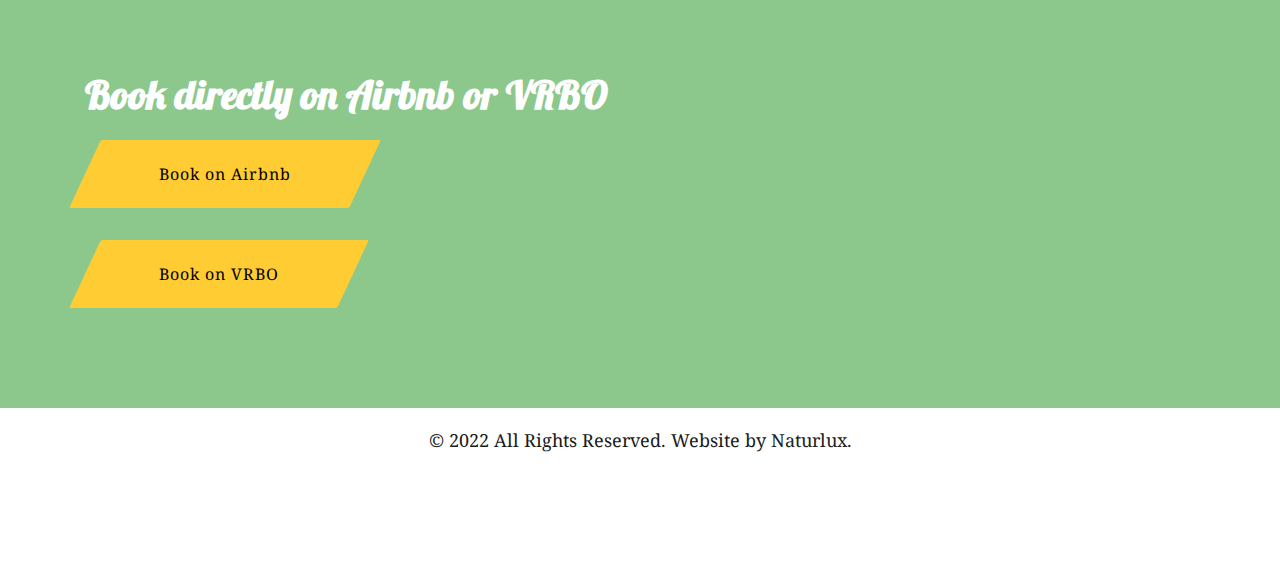
==== commit f15593b5: "added guest reviews link" ====
--- a/index.html
+++ b/index.html
@@ -148,7 +148,7 @@
 		
                 
 		    
-                        <h4>Natural ,    Luxurious , Bike-friendly , Family-friendly ,  Fragrance-free </h4>
+<h4>Natural ,    Luxurious , Bike-friendly , Family-friendly ,  Fragrance-free </h4>
                         <p>
 			  With a dedicated workspace, our home is also great for executives and work-from-homers.
 			  <br>
@@ -162,7 +162,10 @@
 Fragrance-free, dye-free, preservative-free cleaners mean that you (and your little ones, if you have any) won't be bombarded with artificial scents and other needless harsh petrochemical endocrine disruptors that you will find in most homes.
 			</p>
 
-
+			Our guests consistently have great to things to say about us.  Read our  <a href="https://www.airbnb.com/h/naturlux"> Airbnb reviews </a> and
+		<a href="https://www.vrbo.com/2909136?dateless=true>	VRBO  reviews </a>. 
+
+			
  </div>
 <!-- Gallery section 
 		    
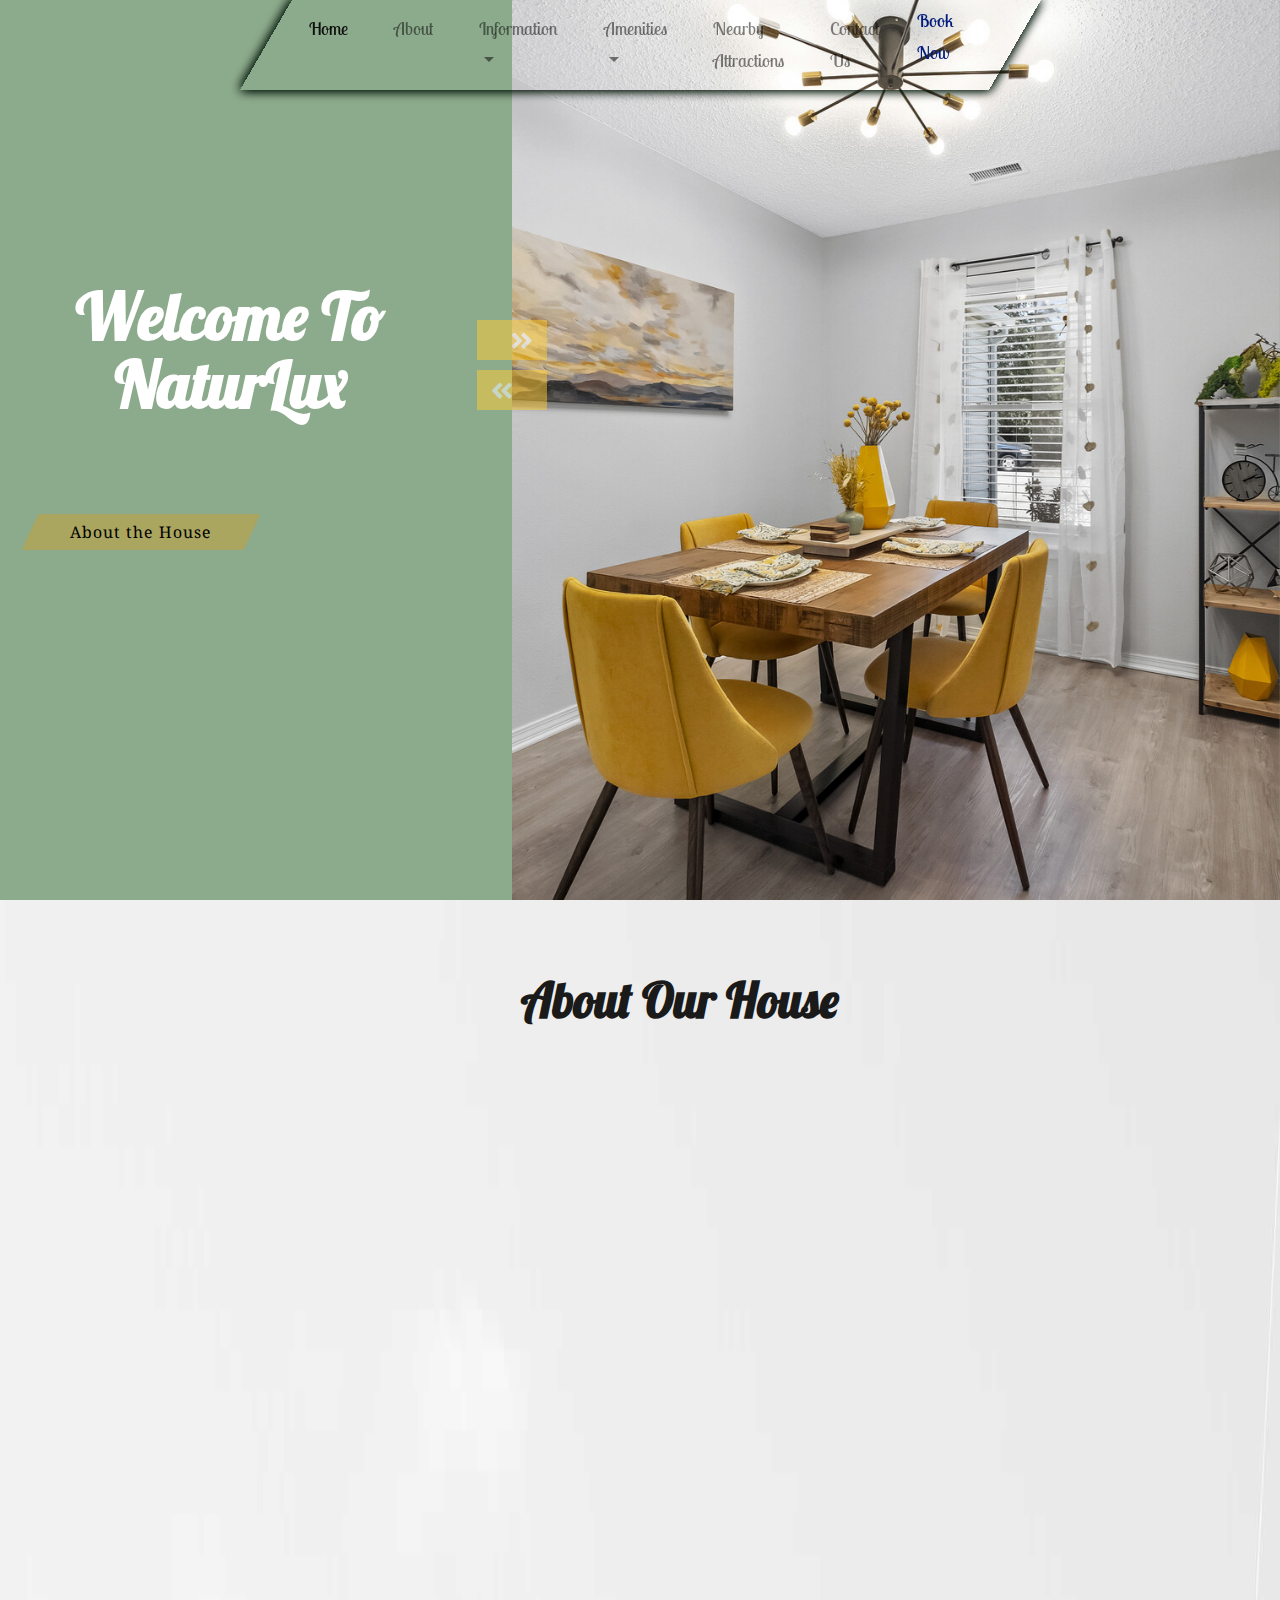
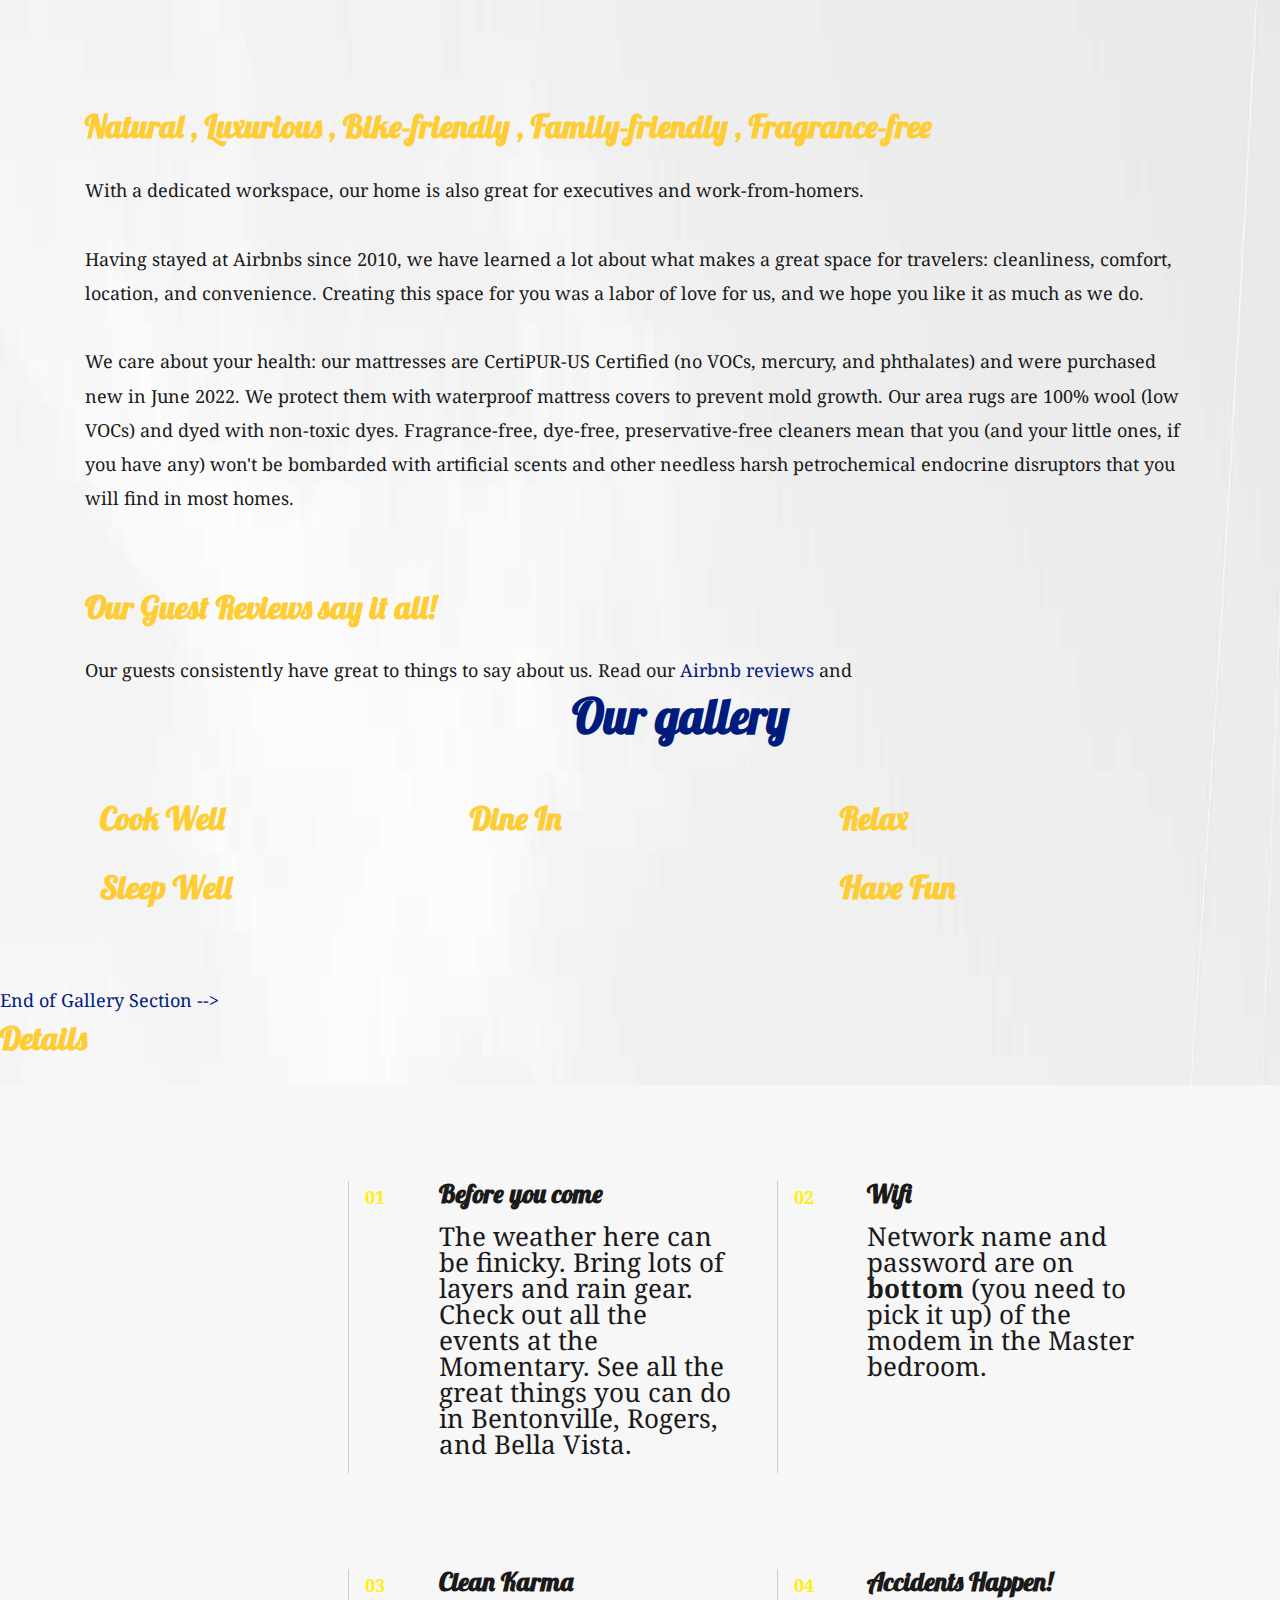
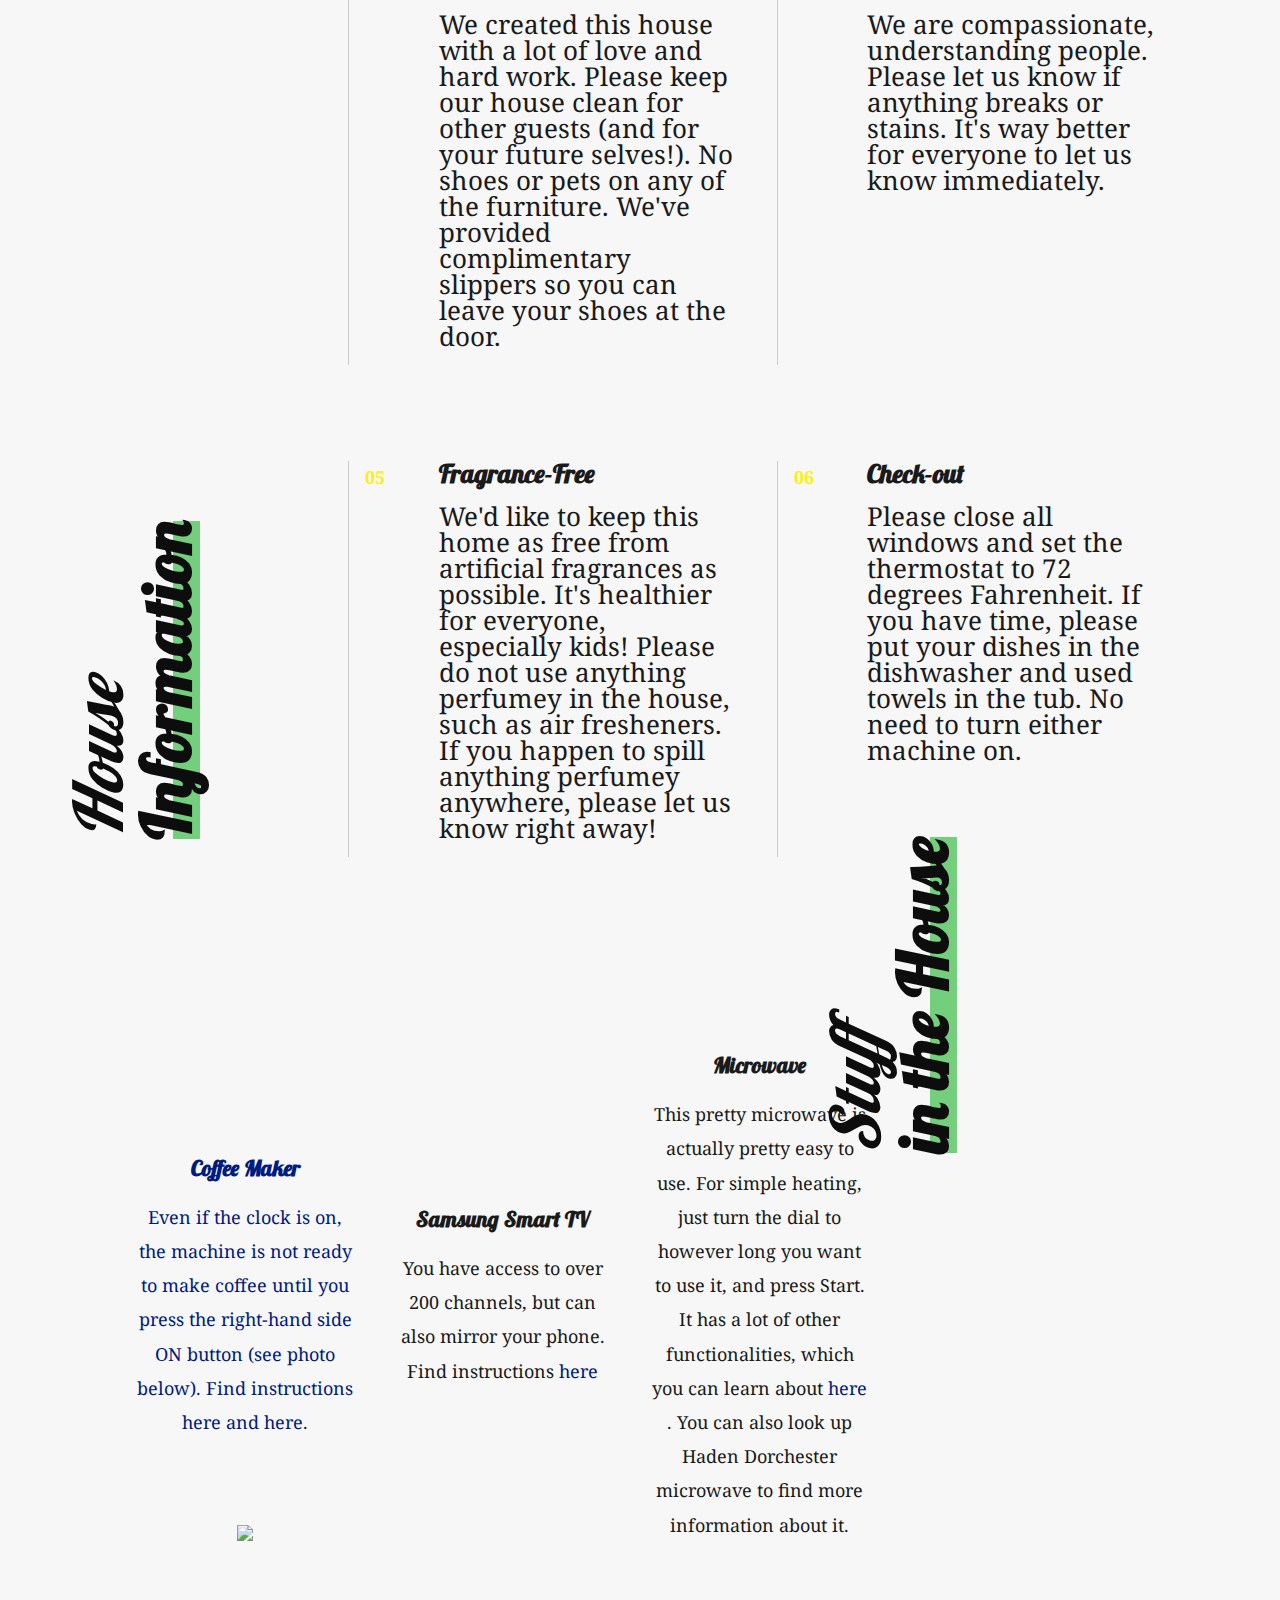
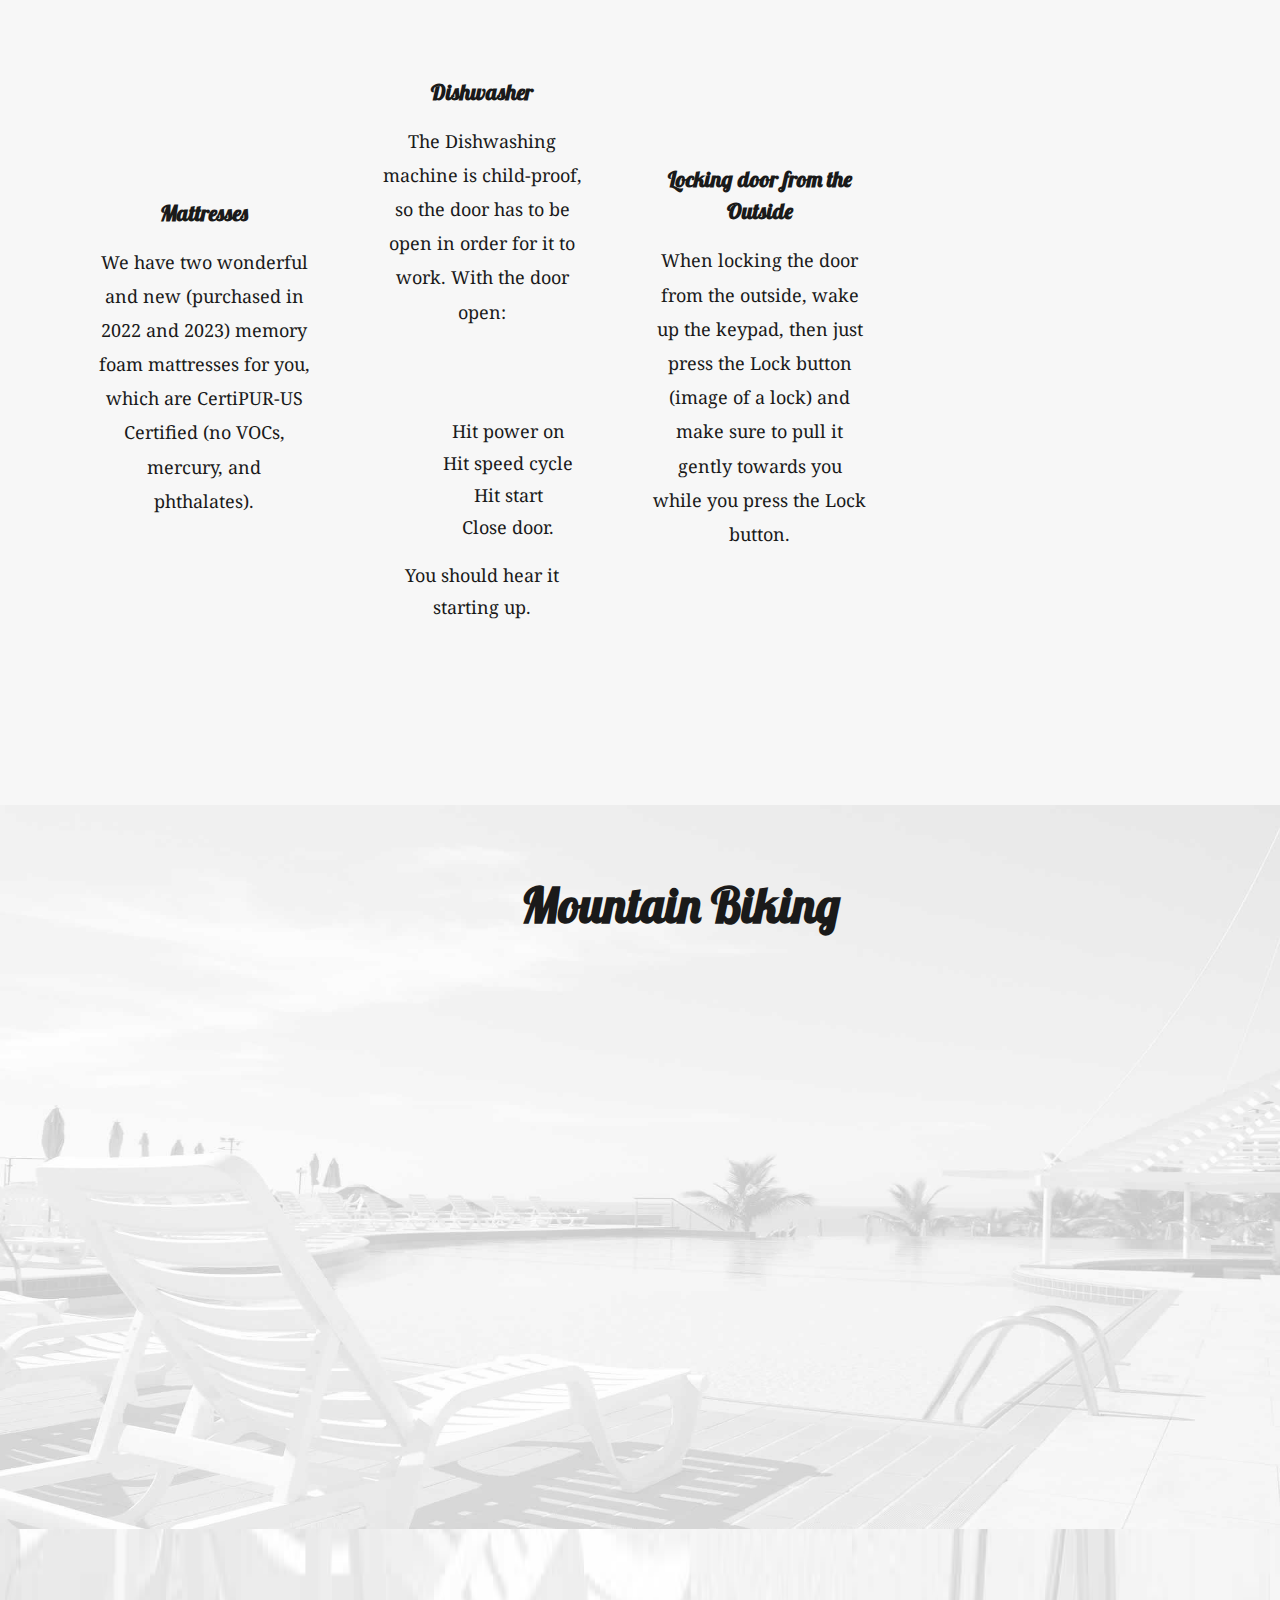
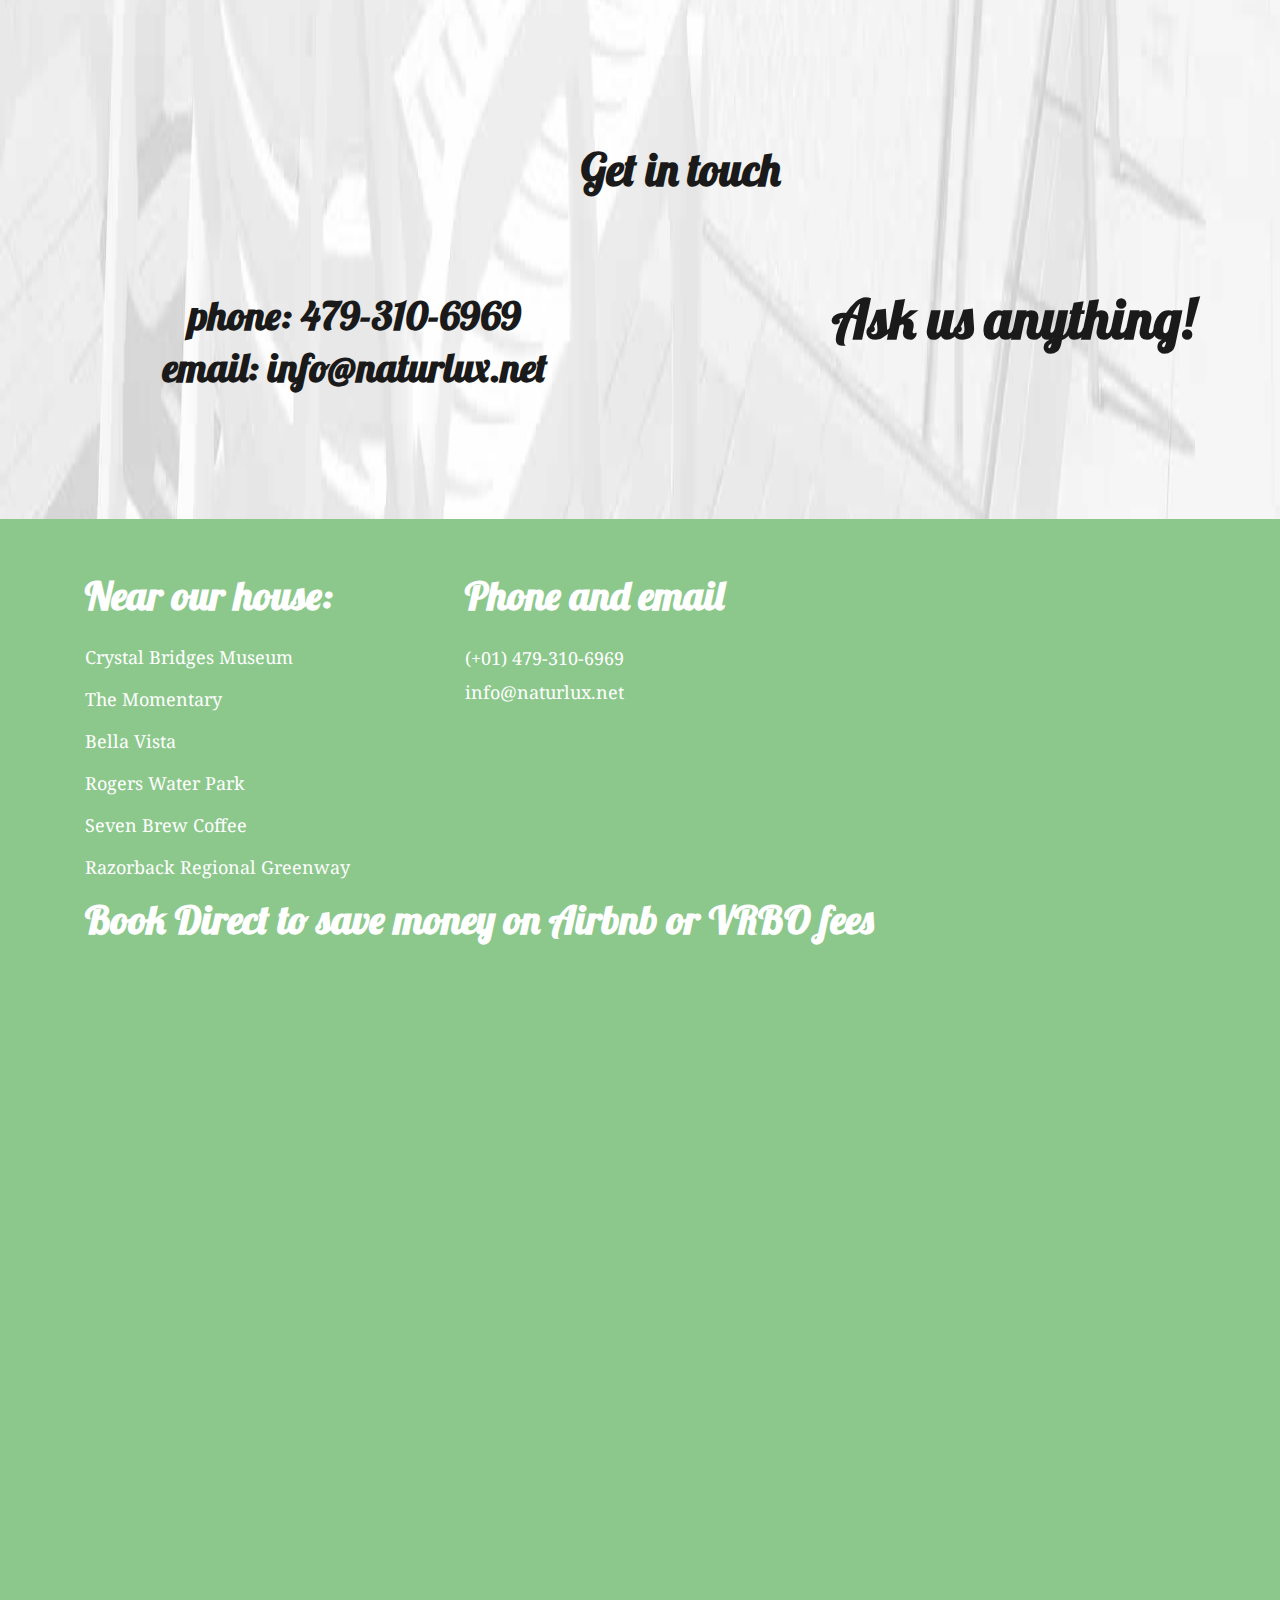
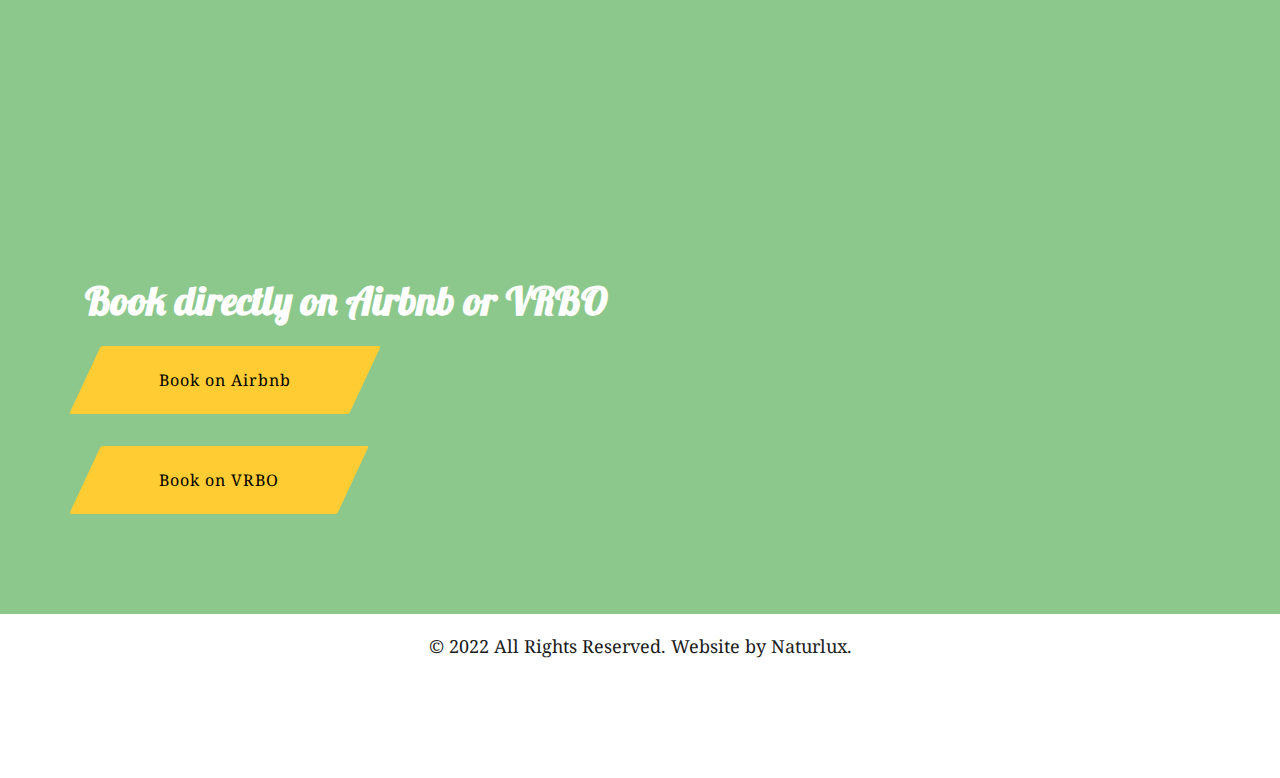
==== commit ad93b37a: "styling" ====
--- a/index.html
+++ b/index.html
@@ -151,16 +151,16 @@
 <h4>Natural ,    Luxurious , Bike-friendly , Family-friendly ,  Fragrance-free </h4>
                         <p>
 			  With a dedicated workspace, our home is also great for executives and work-from-homers.
-			  <br>
+			  <br><br>
 			
 			
 			  Having stayed at Airbnbs since 2010, we have learned a lot about what makes a great space for travelers:
 			  cleanliness, comfort, location, and convenience.  Creating this space for you was a labor of love for us,
 			  and we hope you like it as much as we do. 
-<br>
+<br><br>
 			  We care about your health: our mattresses are CertiPUR-US Certified (no VOCs, mercury, and phthalates) and were purchased new in June 2022.  We protect them with waterproof mattress covers to prevent mold growth.  Our area rugs are 100% wool (low VOCs) and dyed with non-toxic dyes.
 Fragrance-free, dye-free, preservative-free cleaners mean that you (and your little ones, if you have any) won't be bombarded with artificial scents and other needless harsh petrochemical endocrine disruptors that you will find in most homes.
-			</p>
+			<h4> Our Guest Reviews say it all! </h4>
 
 			Our guests consistently have great to things to say about us.  Read our  <a href="https://www.airbnb.com/h/naturlux"> Airbnb reviews </a> and
 		<a href="https://www.vrbo.com/2909136?dateless=true>	VRBO  reviews </a>. 
@@ -231,6 +231,7 @@
 -->
 
  <!-- .services-section -->
+<h4> Details </h4>
     <section id="information" class="classic-block dna-block bg-alabaster-white text-cod-black services-section">
       <div class="classic-container dna-container alignwide">
         <div class="classic-wrapper dna-wrapper">
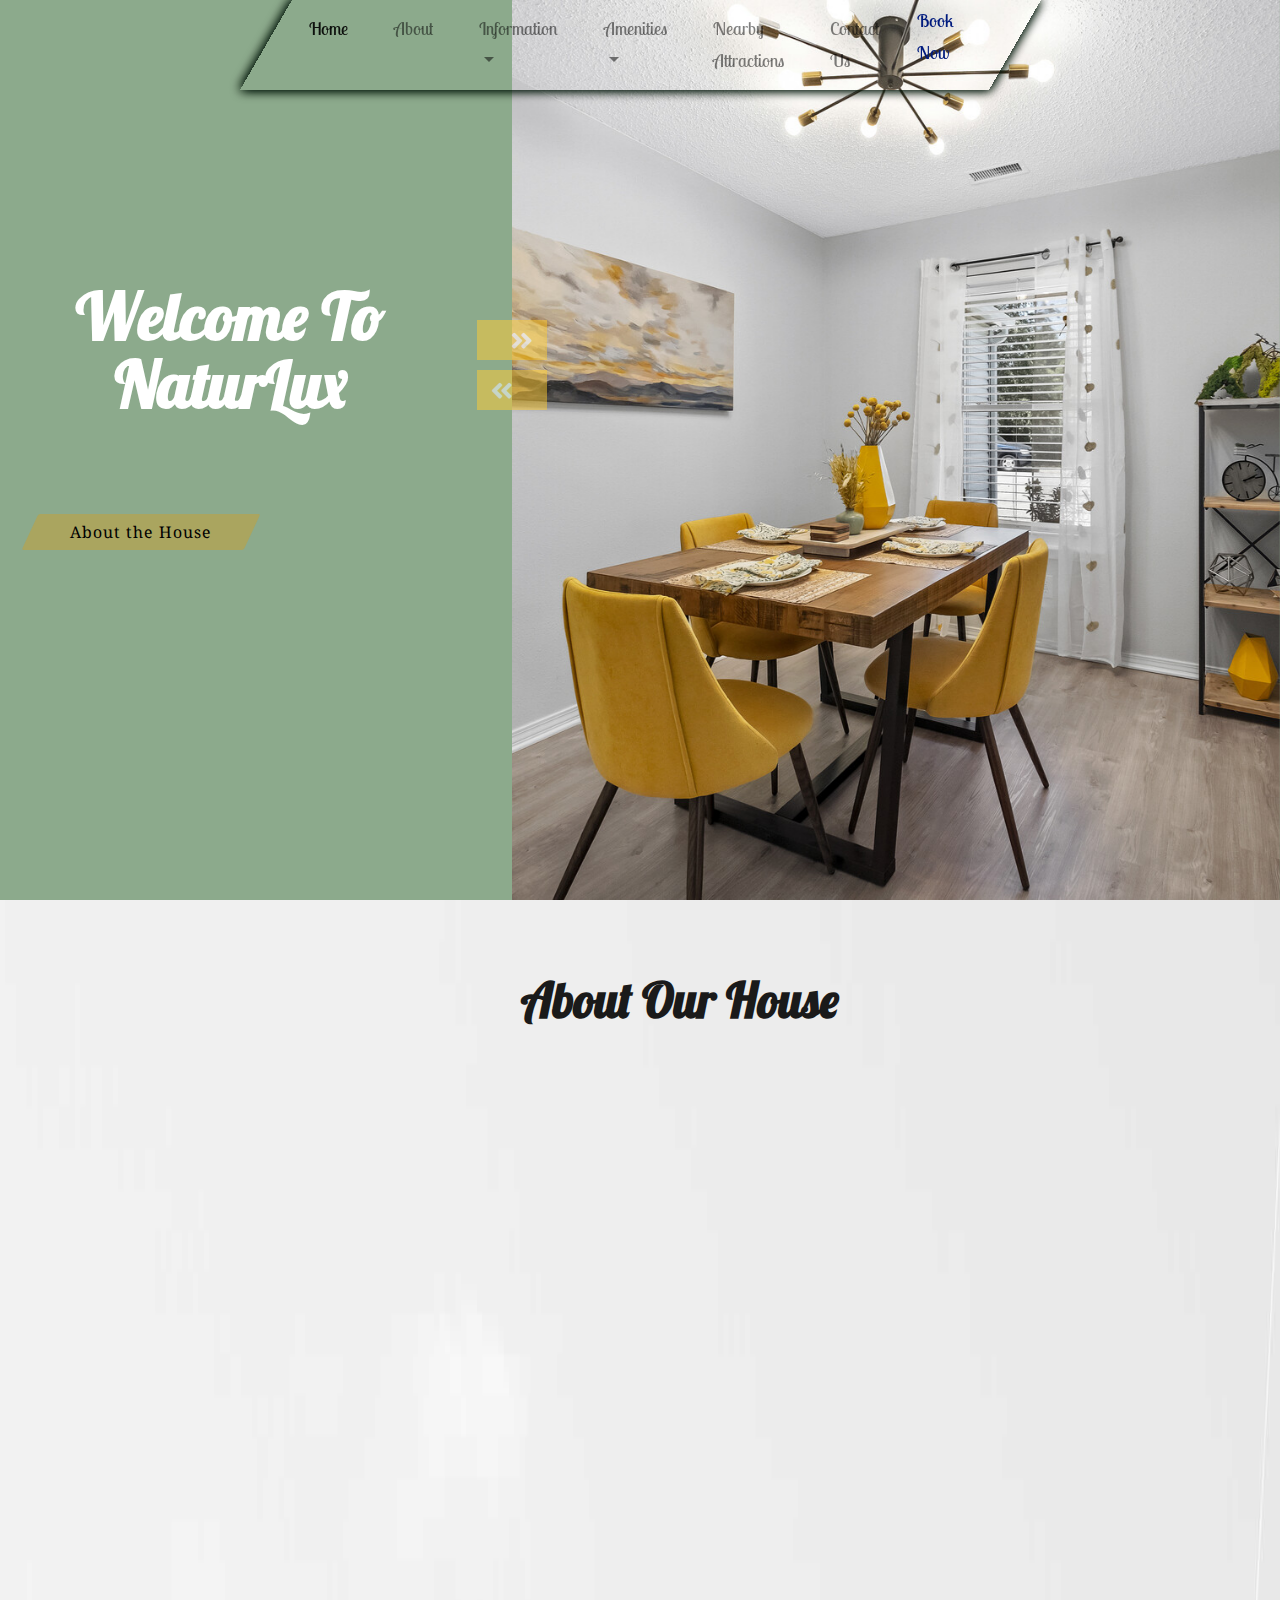
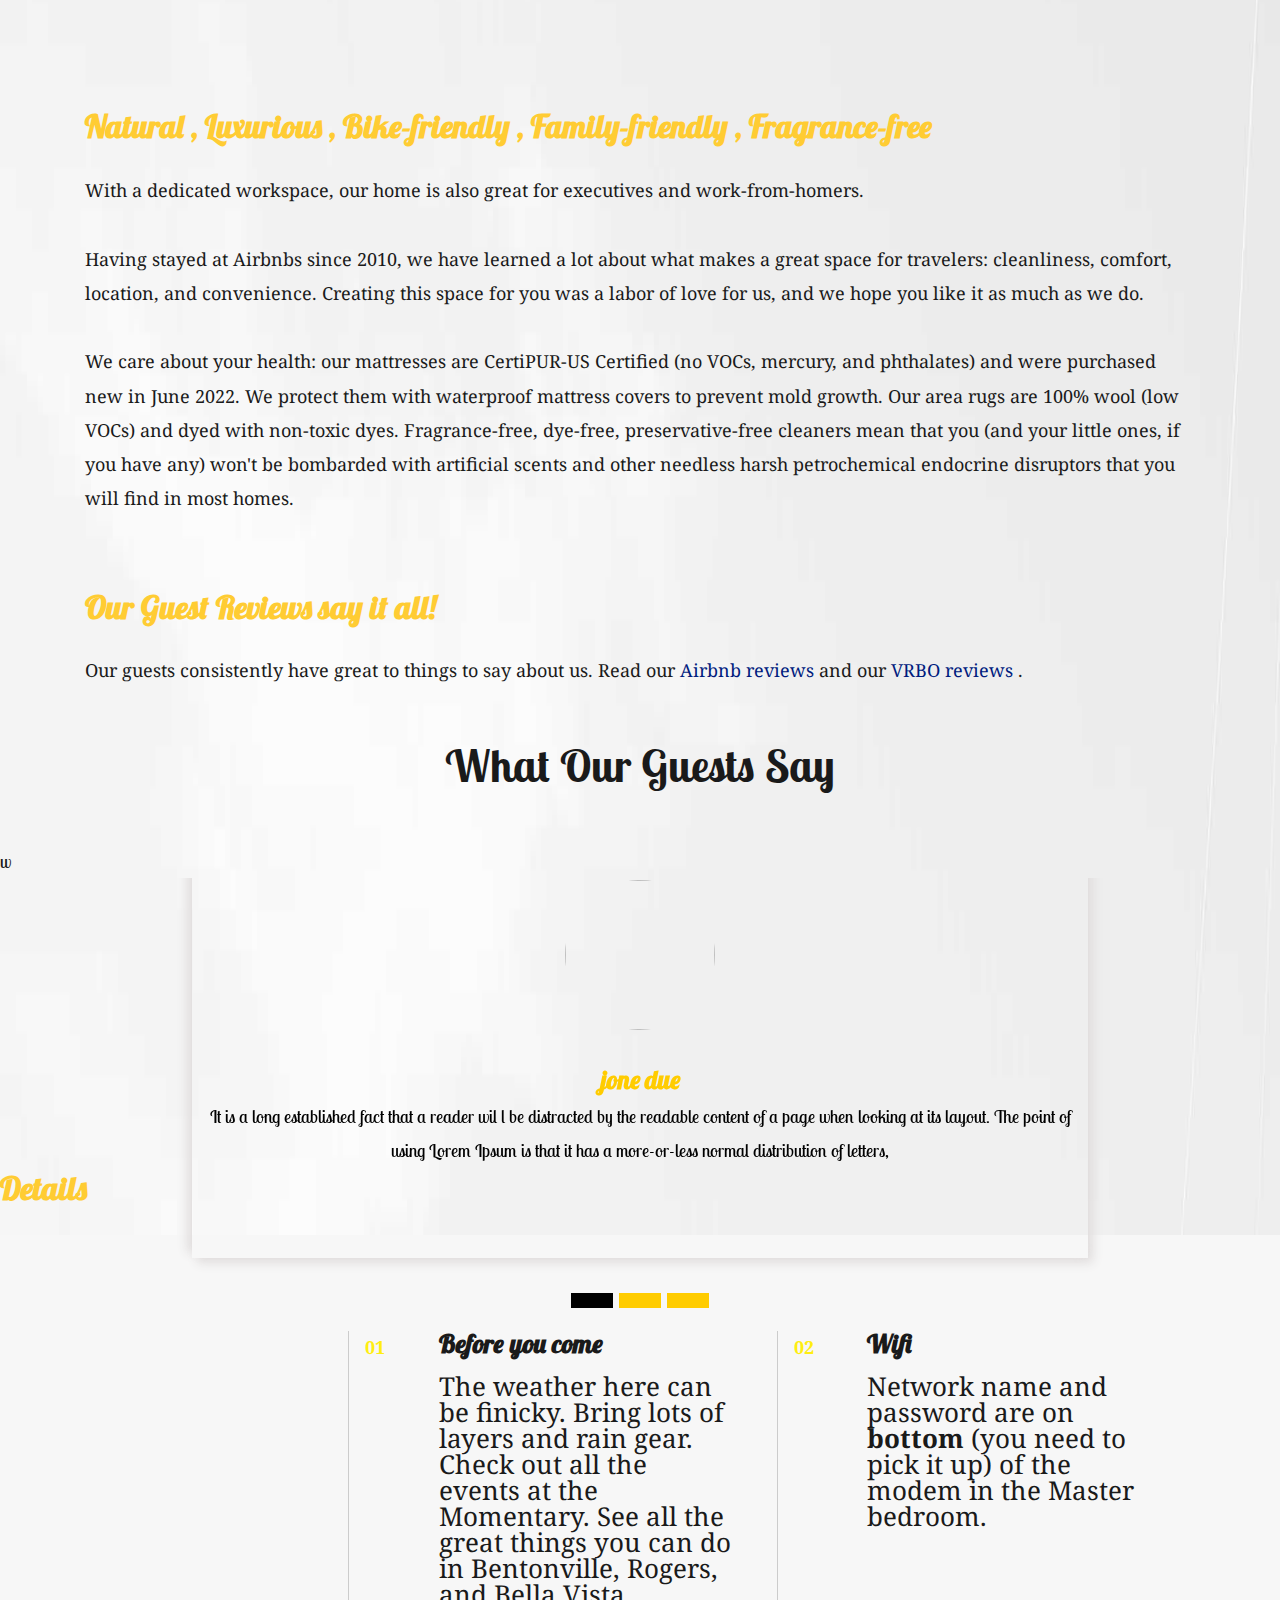
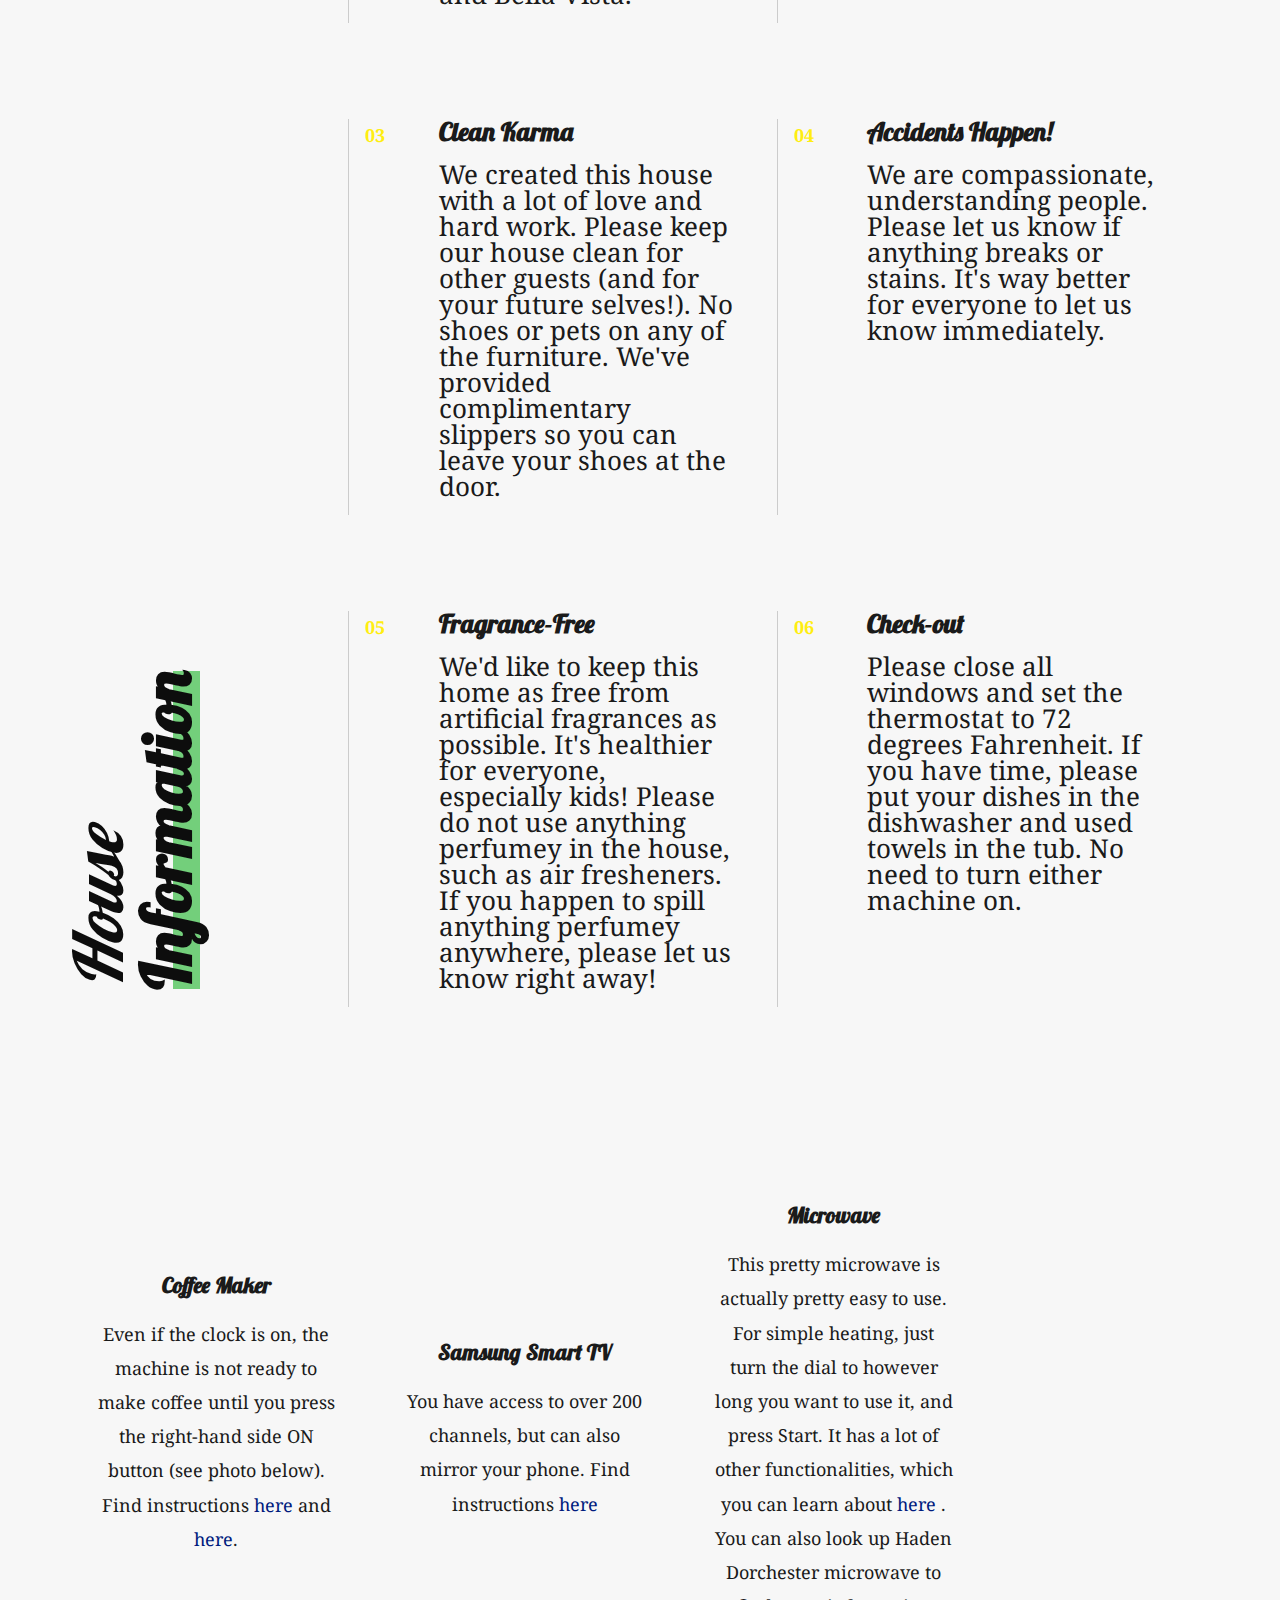
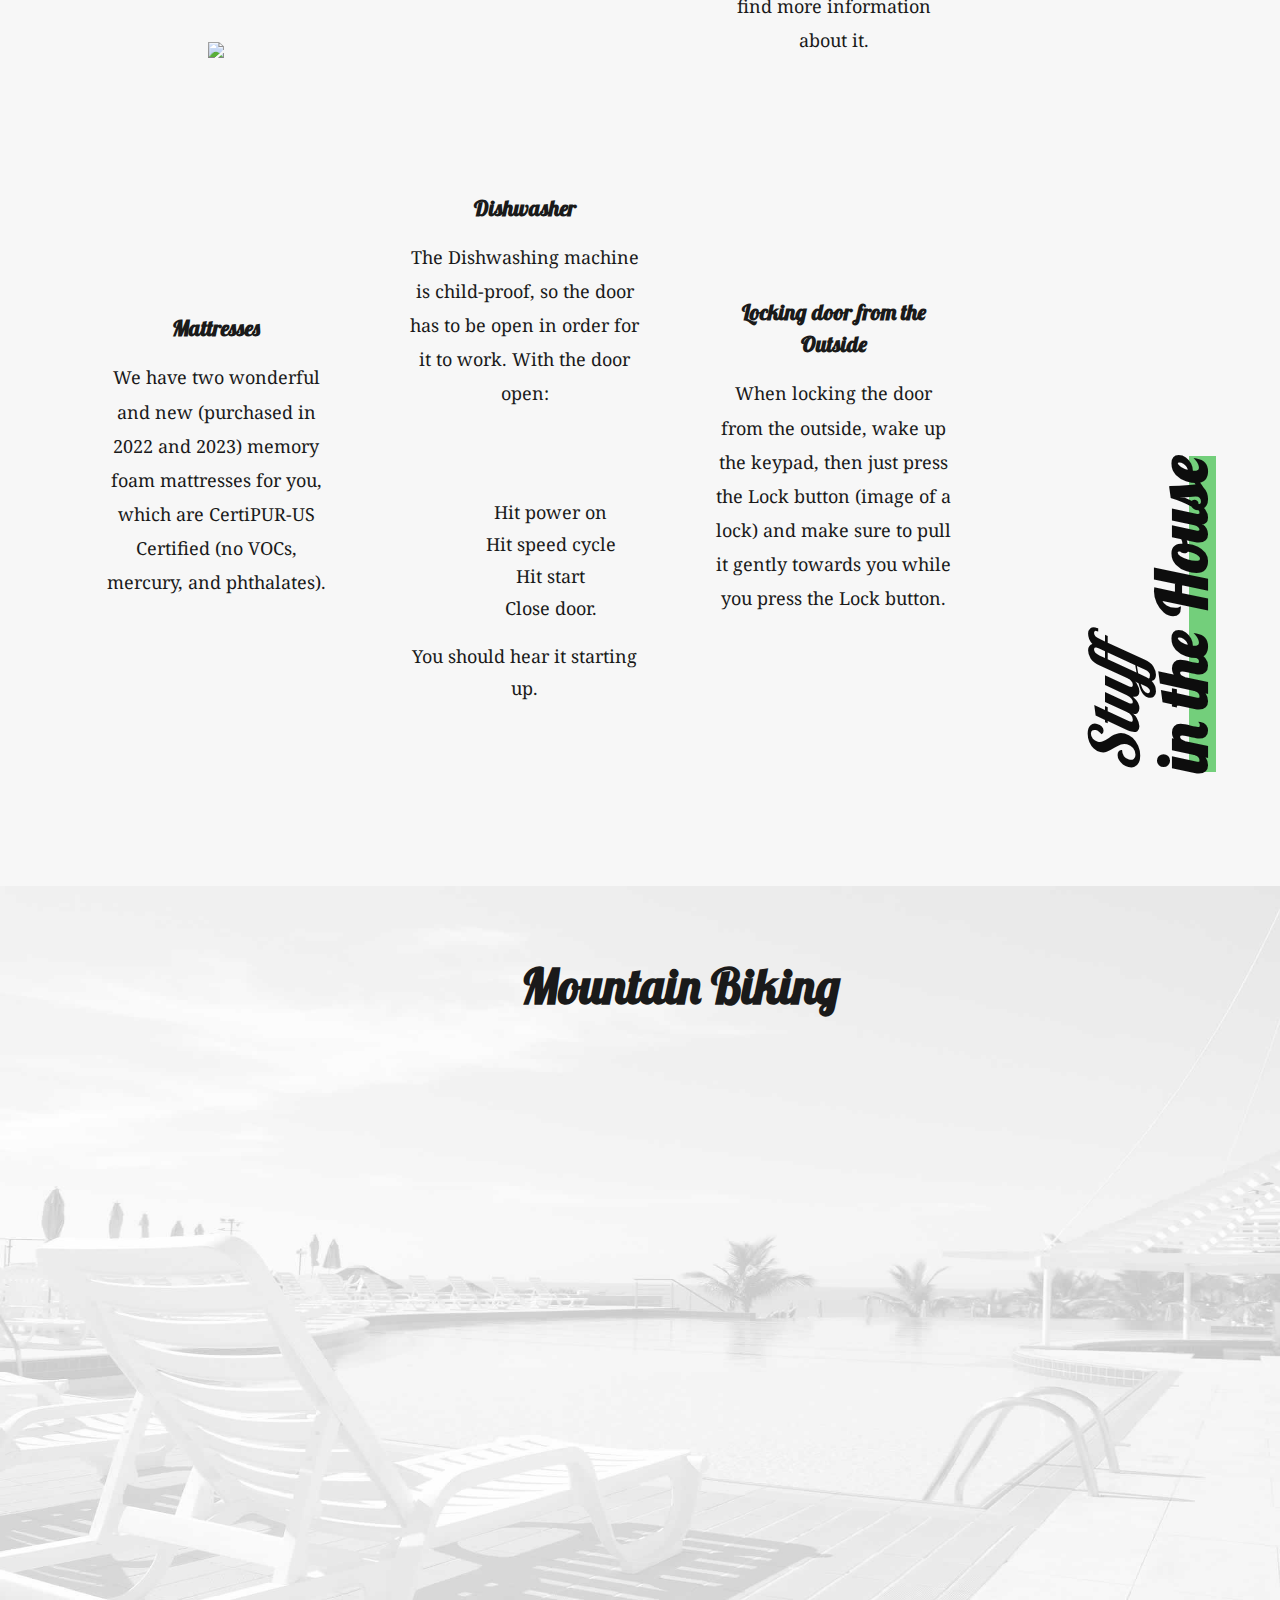
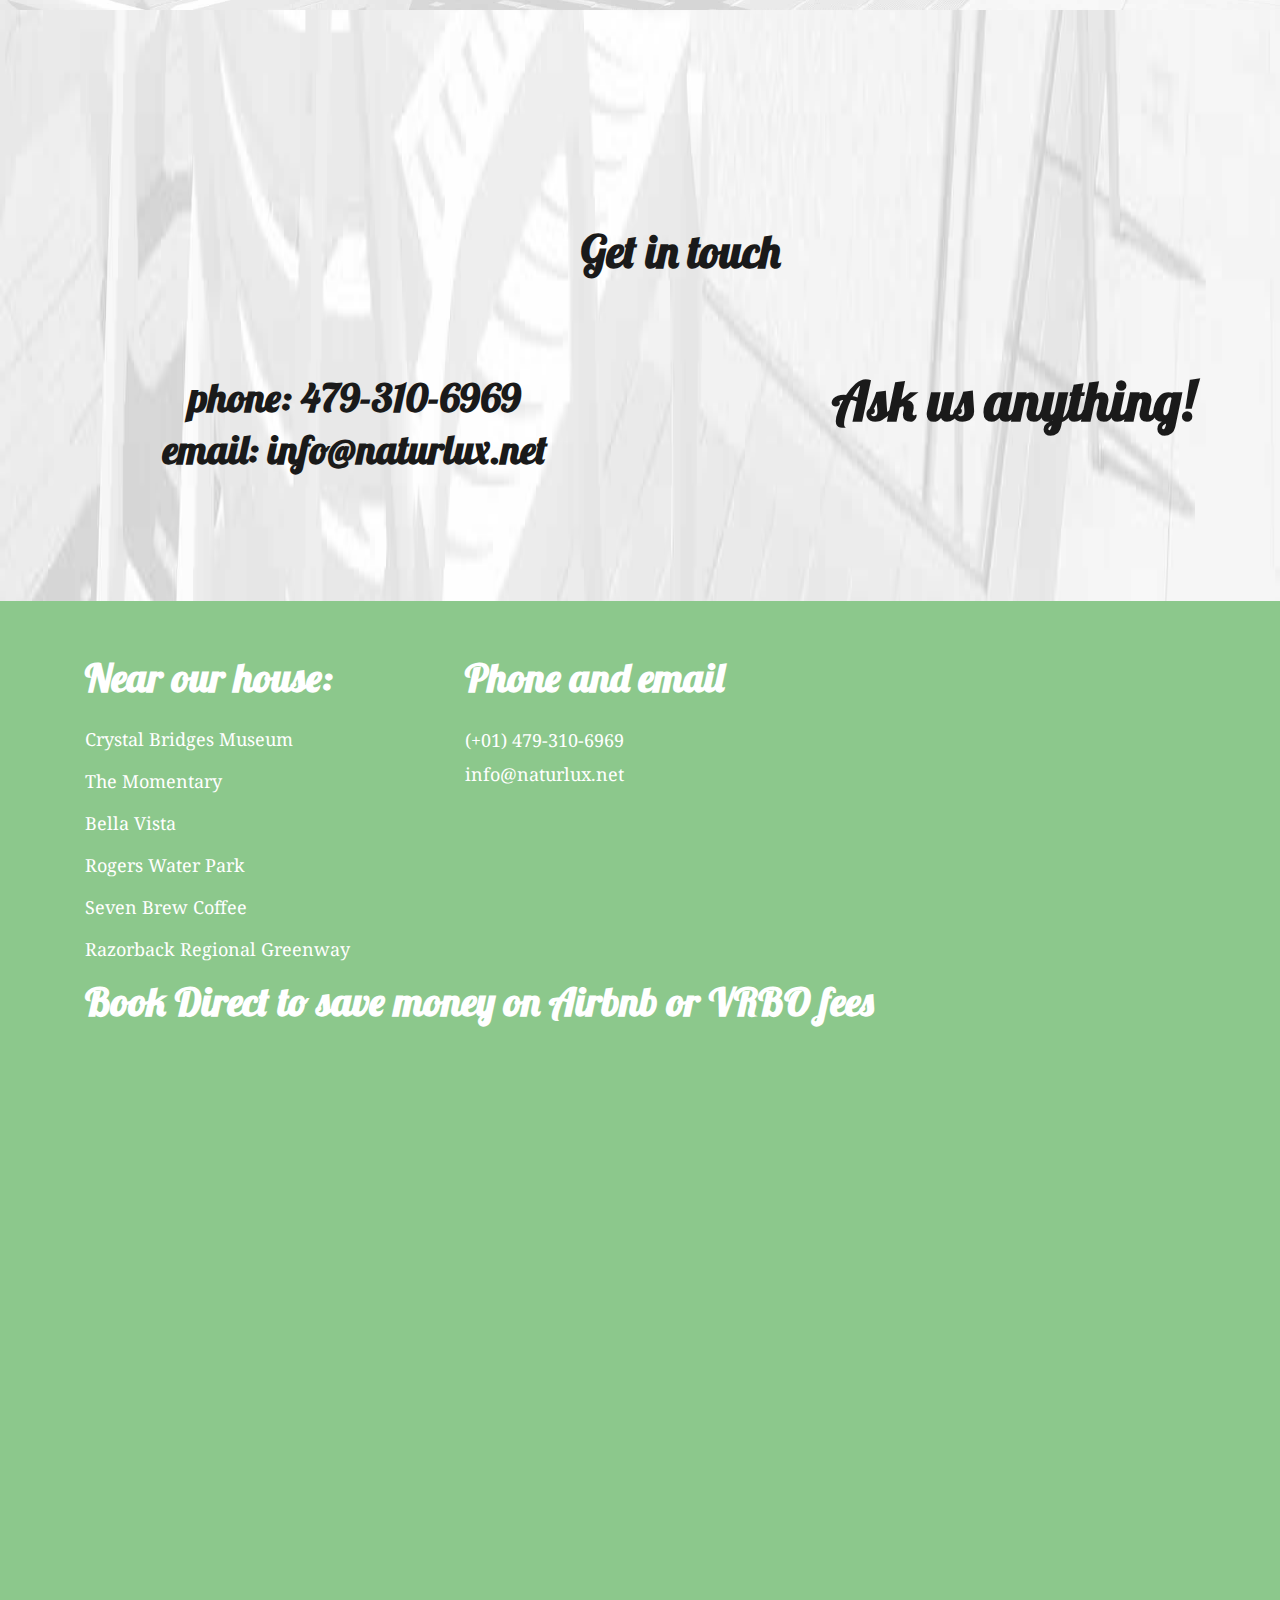
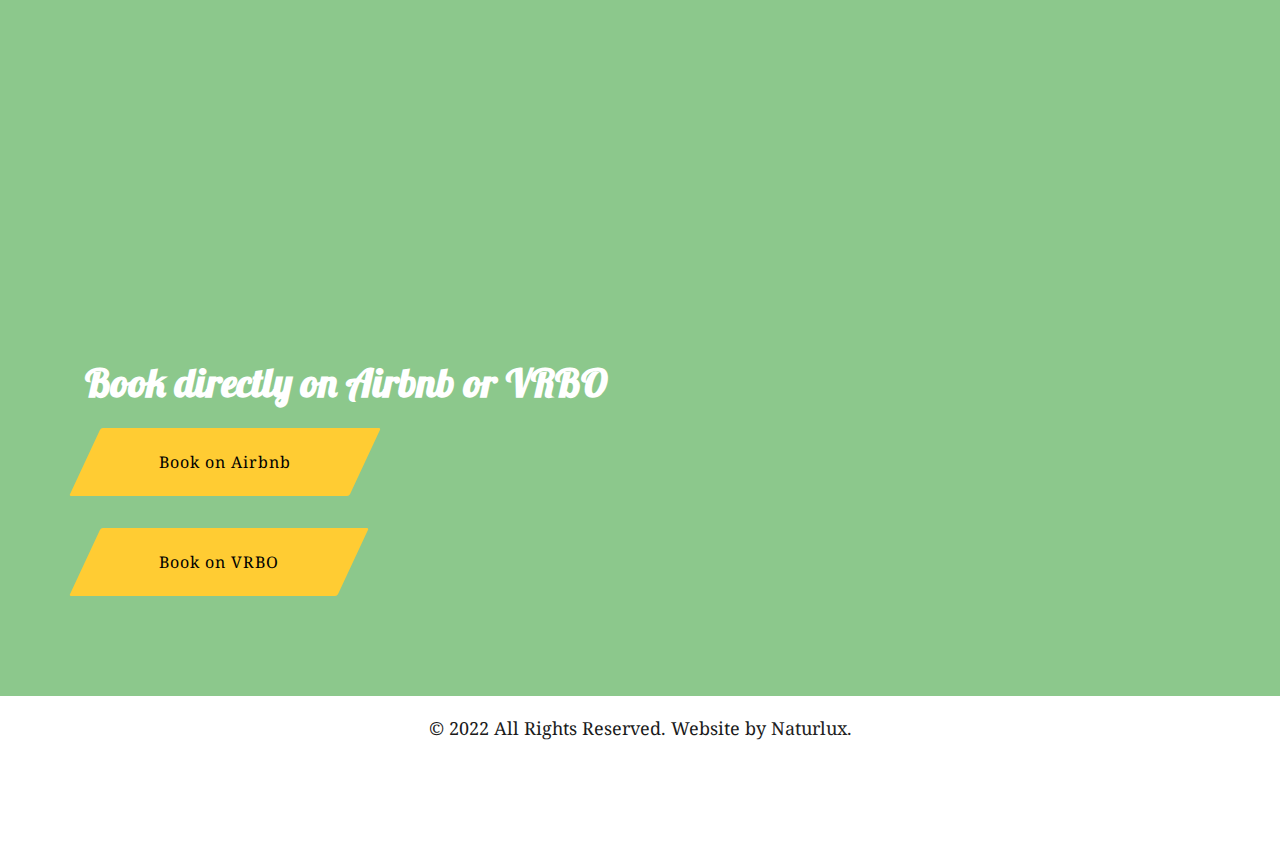
==== commit 061ab252: "added guest reviews" ====
--- a/index.html
+++ b/index.html
@@ -162,8 +162,7 @@
 Fragrance-free, dye-free, preservative-free cleaners mean that you (and your little ones, if you have any) won't be bombarded with artificial scents and other needless harsh petrochemical endocrine disruptors that you will find in most homes.
 			<h4> Our Guest Reviews say it all! </h4>
 
-			Our guests consistently have great to things to say about us.  Read our  <a href="https://www.airbnb.com/h/naturlux"> Airbnb reviews </a> and
-		<a href="https://www.vrbo.com/2909136?dateless=true>	VRBO  reviews </a>. 
+			Our guests consistently have great to things to say about us.  Read our  <a href="https://www.airbnb.com/h/naturlux"> Airbnb reviews </a> and our <a href="https://www.vrbo.com/2909136?dateless=true">	VRBO  reviews </a>. 
 
 			
  </div>
@@ -190,10 +189,10 @@
 
  End of Gallery Section -->
 	
-<!-- Testimony section
+
         
         <div class="slider main-font-family">
-            <h2 class="text-center text-capitalize main-font-family">what our guests say</h2>
+            <h2 class="text-center text-capitalize main-font-family">What Our Guests Say</h2>
 w          <div id="slideToNext" class="carousel slide" data-ride="carousel">
             <ol class="carousel-indicators">
               <li data-target="#slideToNext" data-slide-to="0" class="active"></li>
@@ -228,7 +227,7 @@
             </div>
           </div>
         </div>
--->
+
 
  <!-- .services-section -->
 <h4> Details </h4>
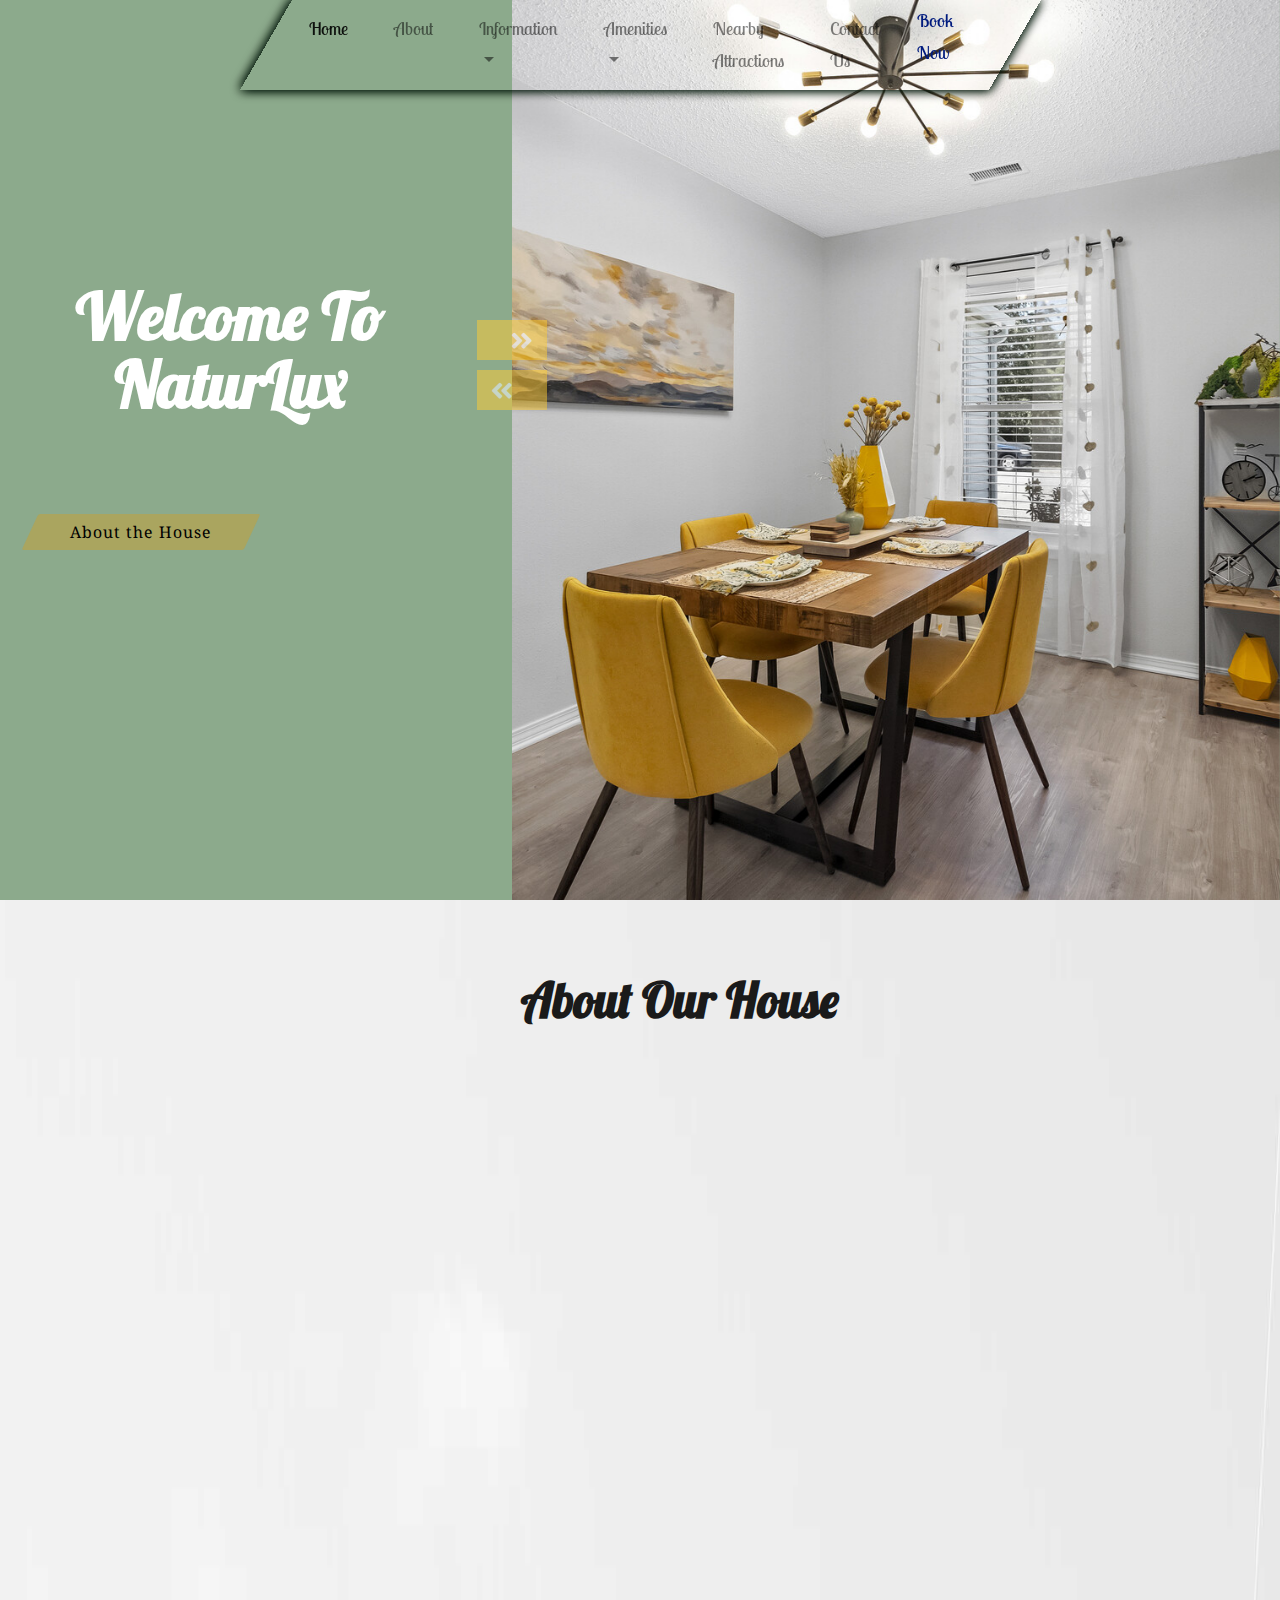
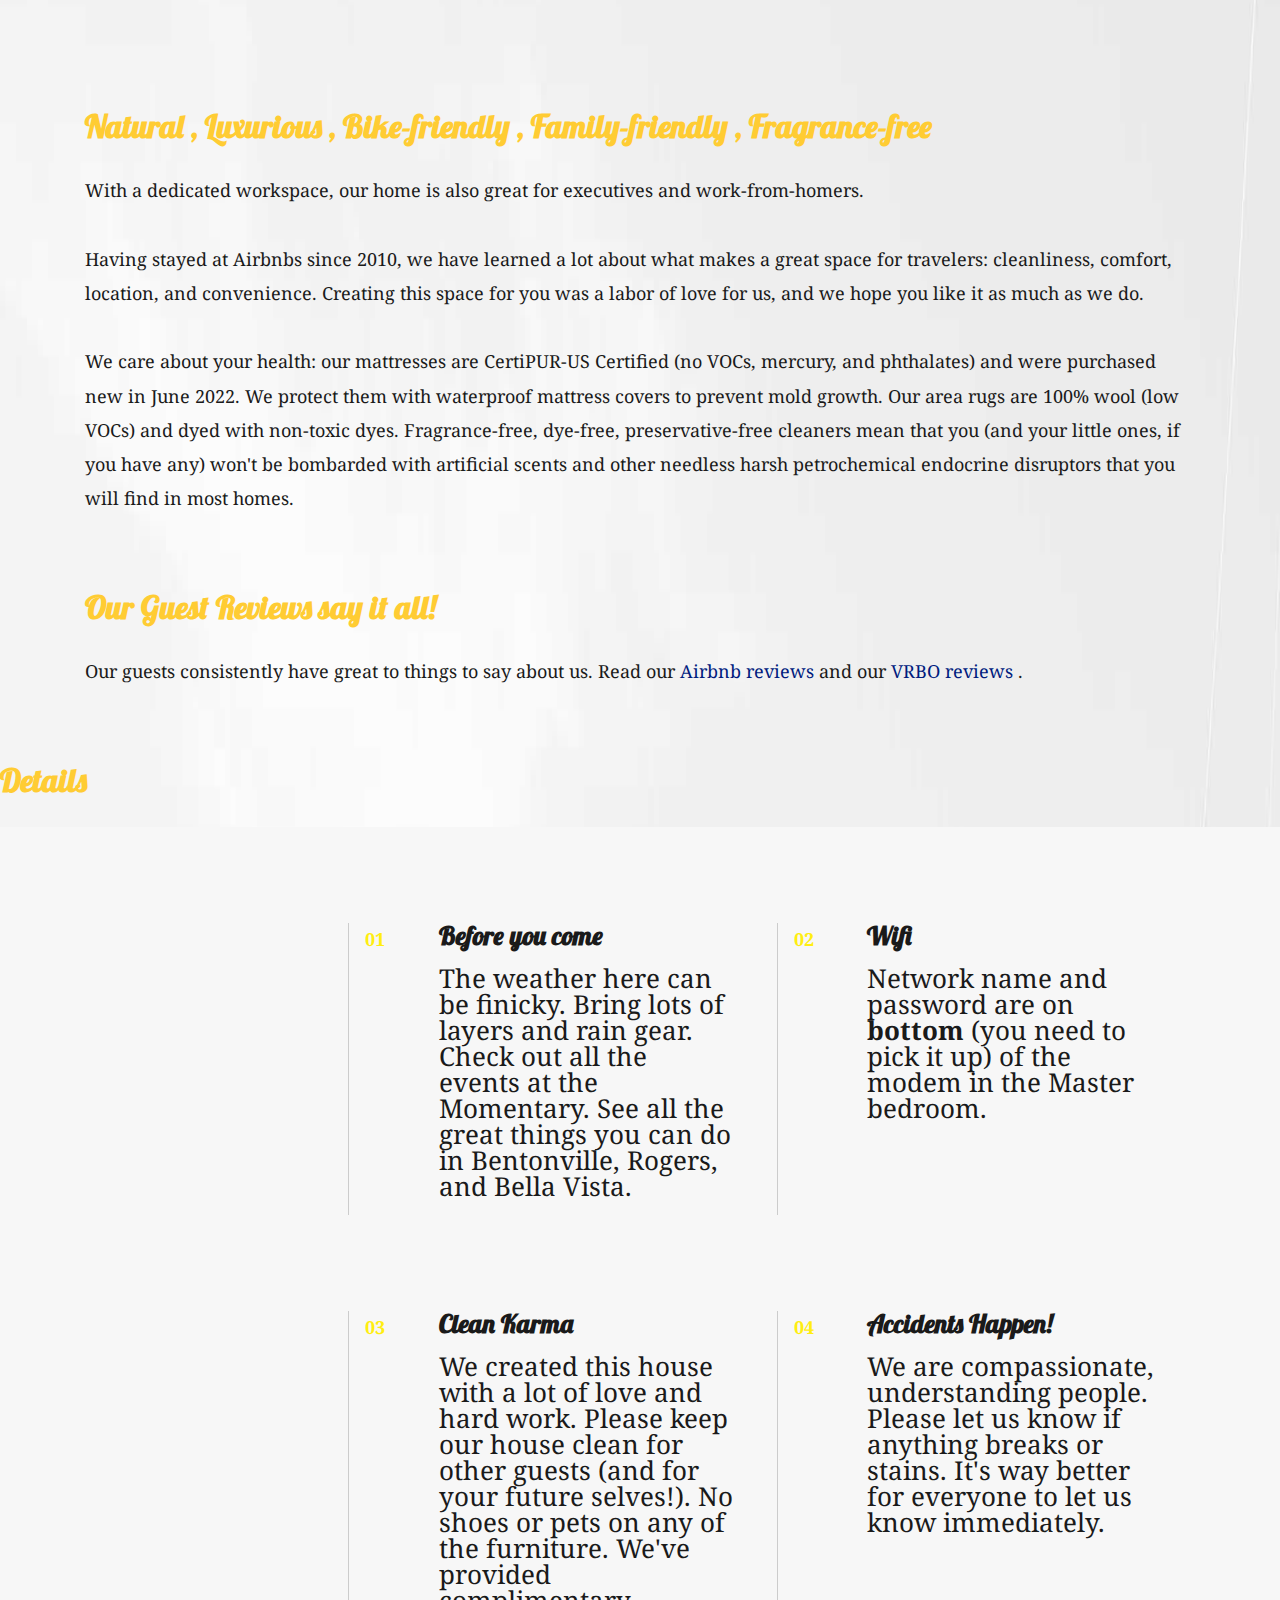
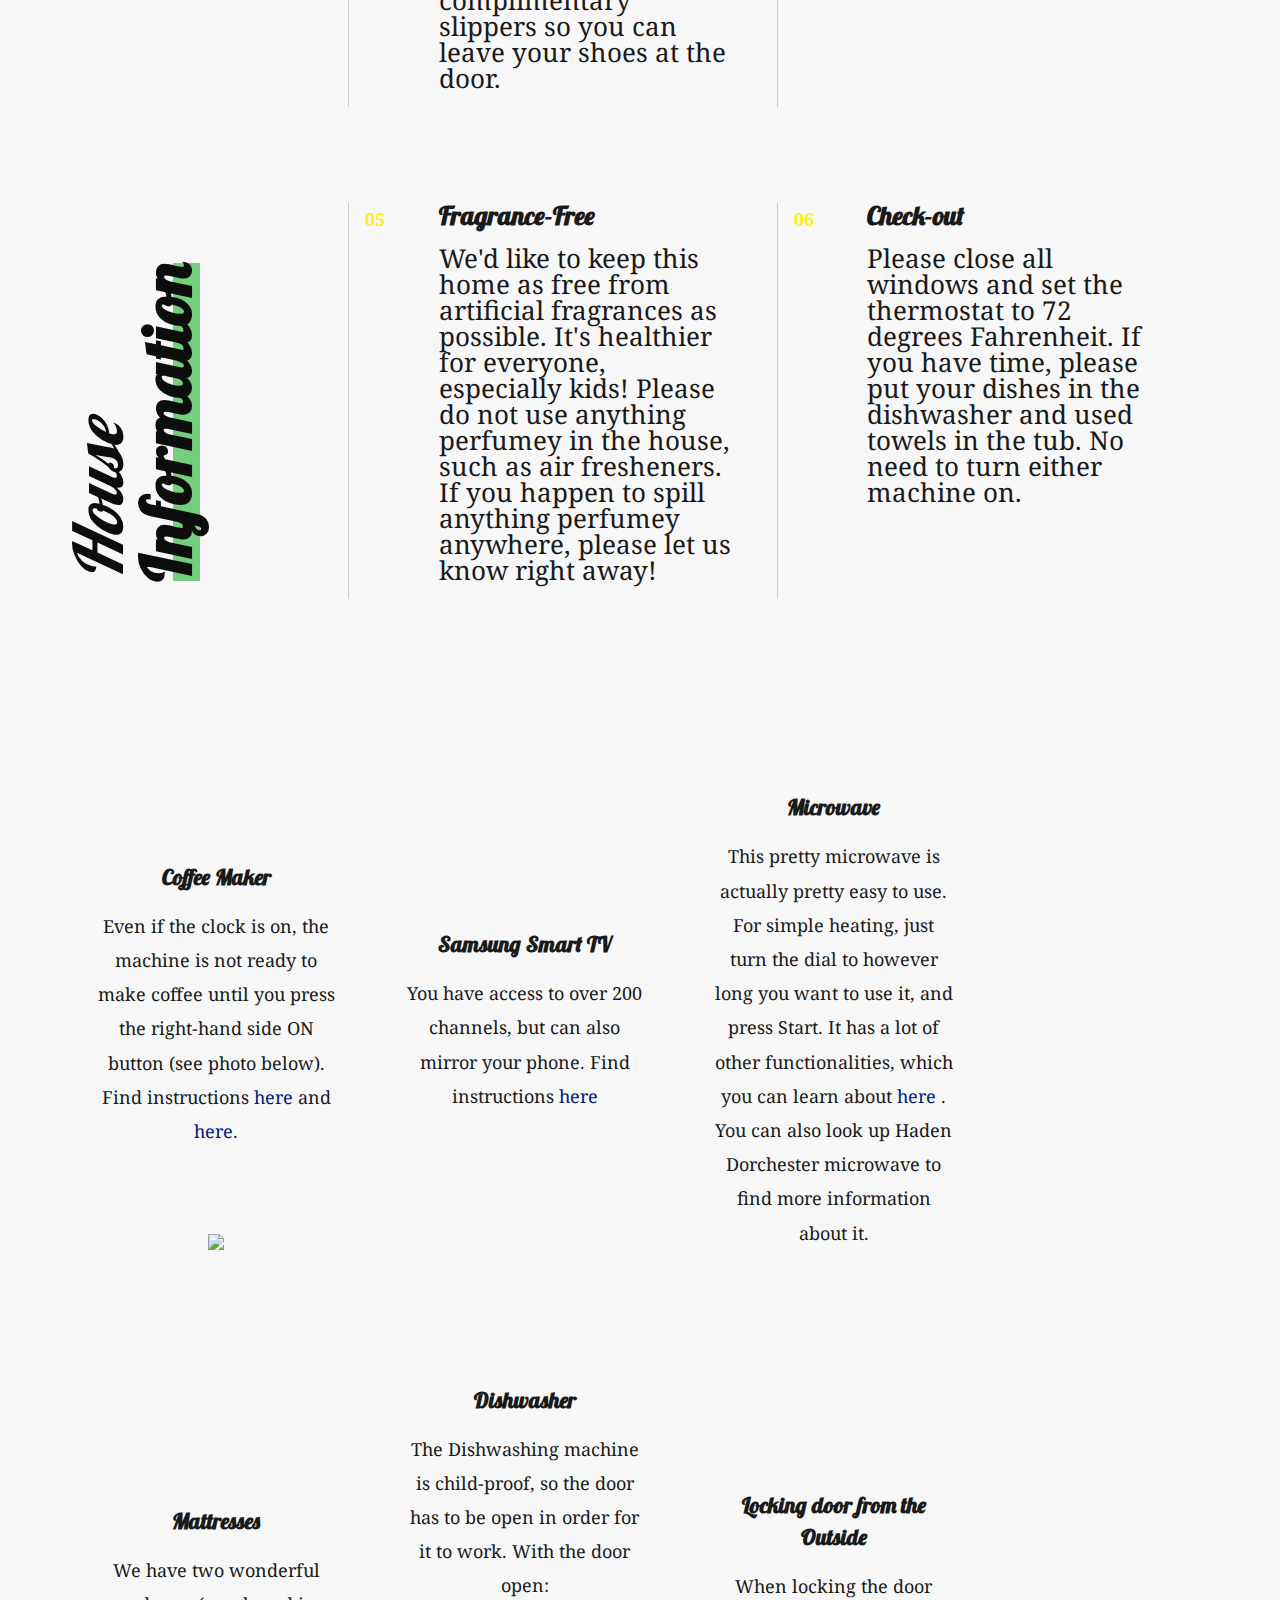
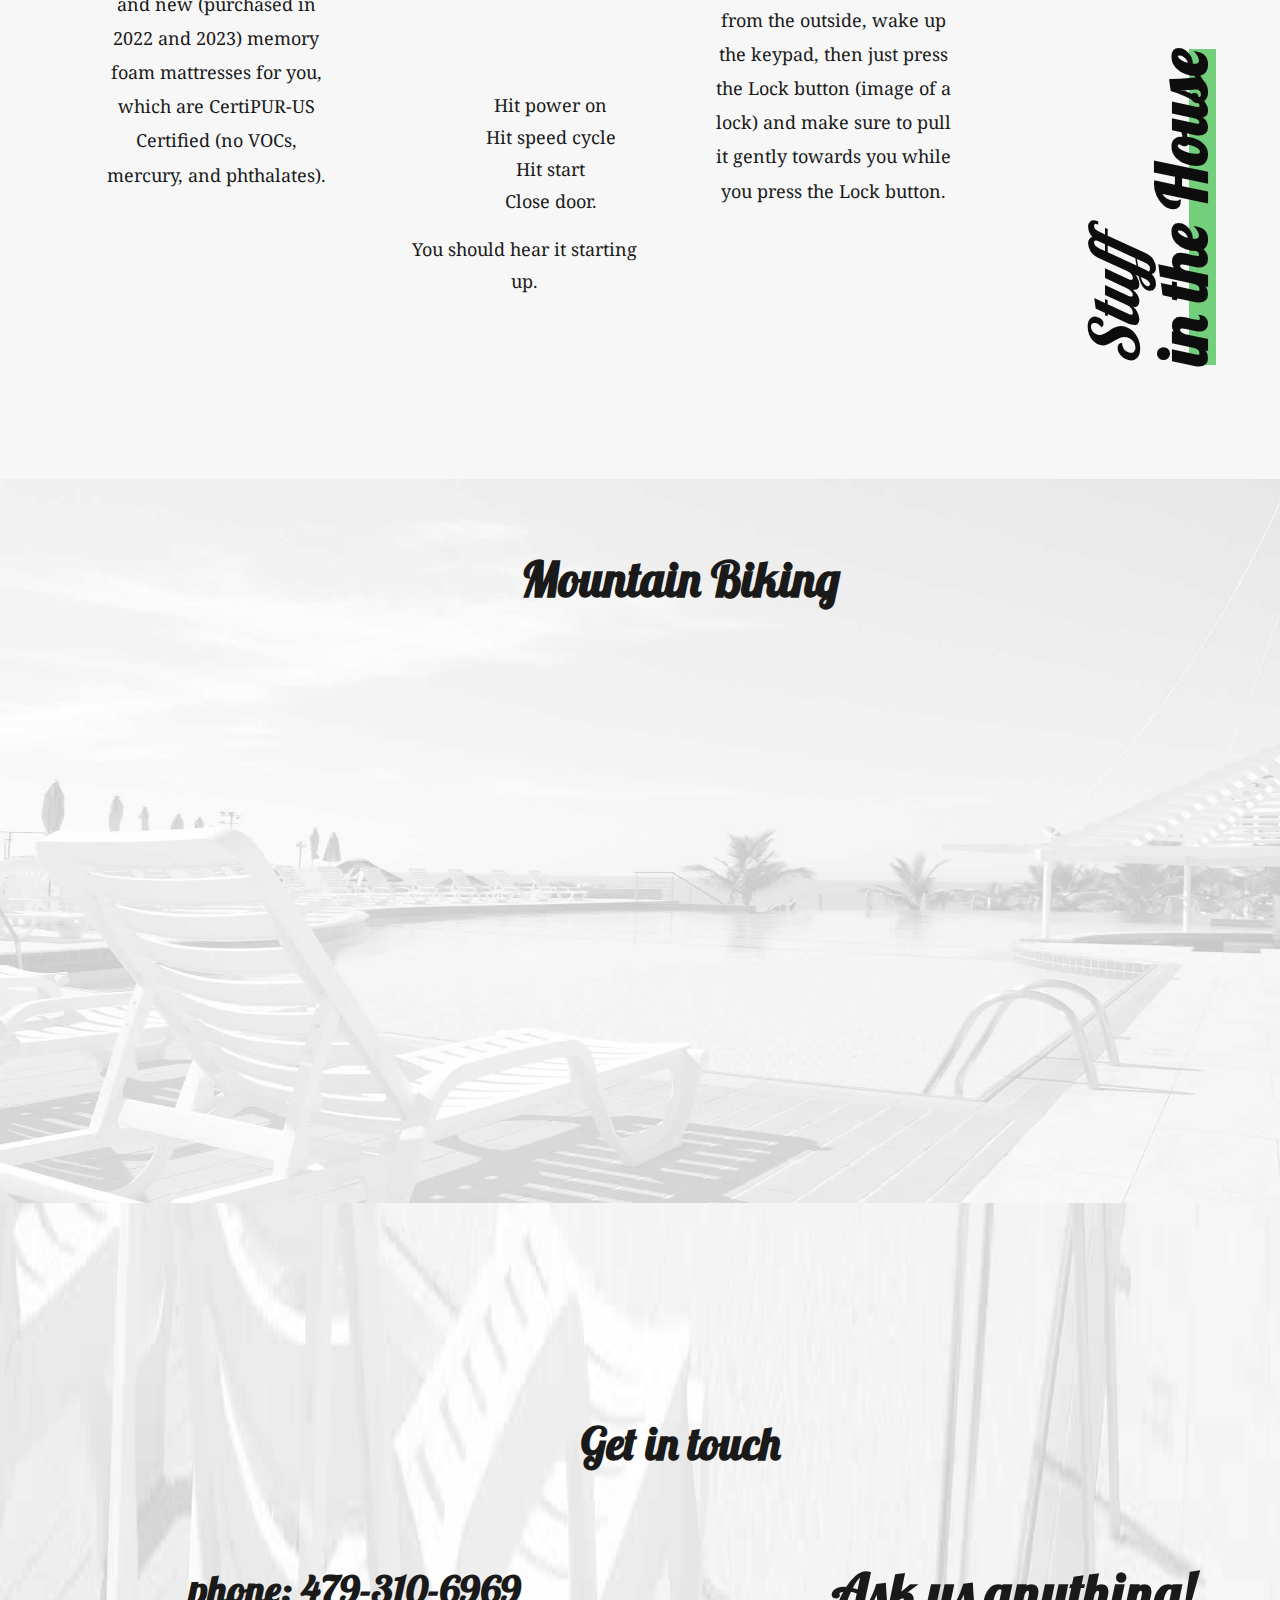
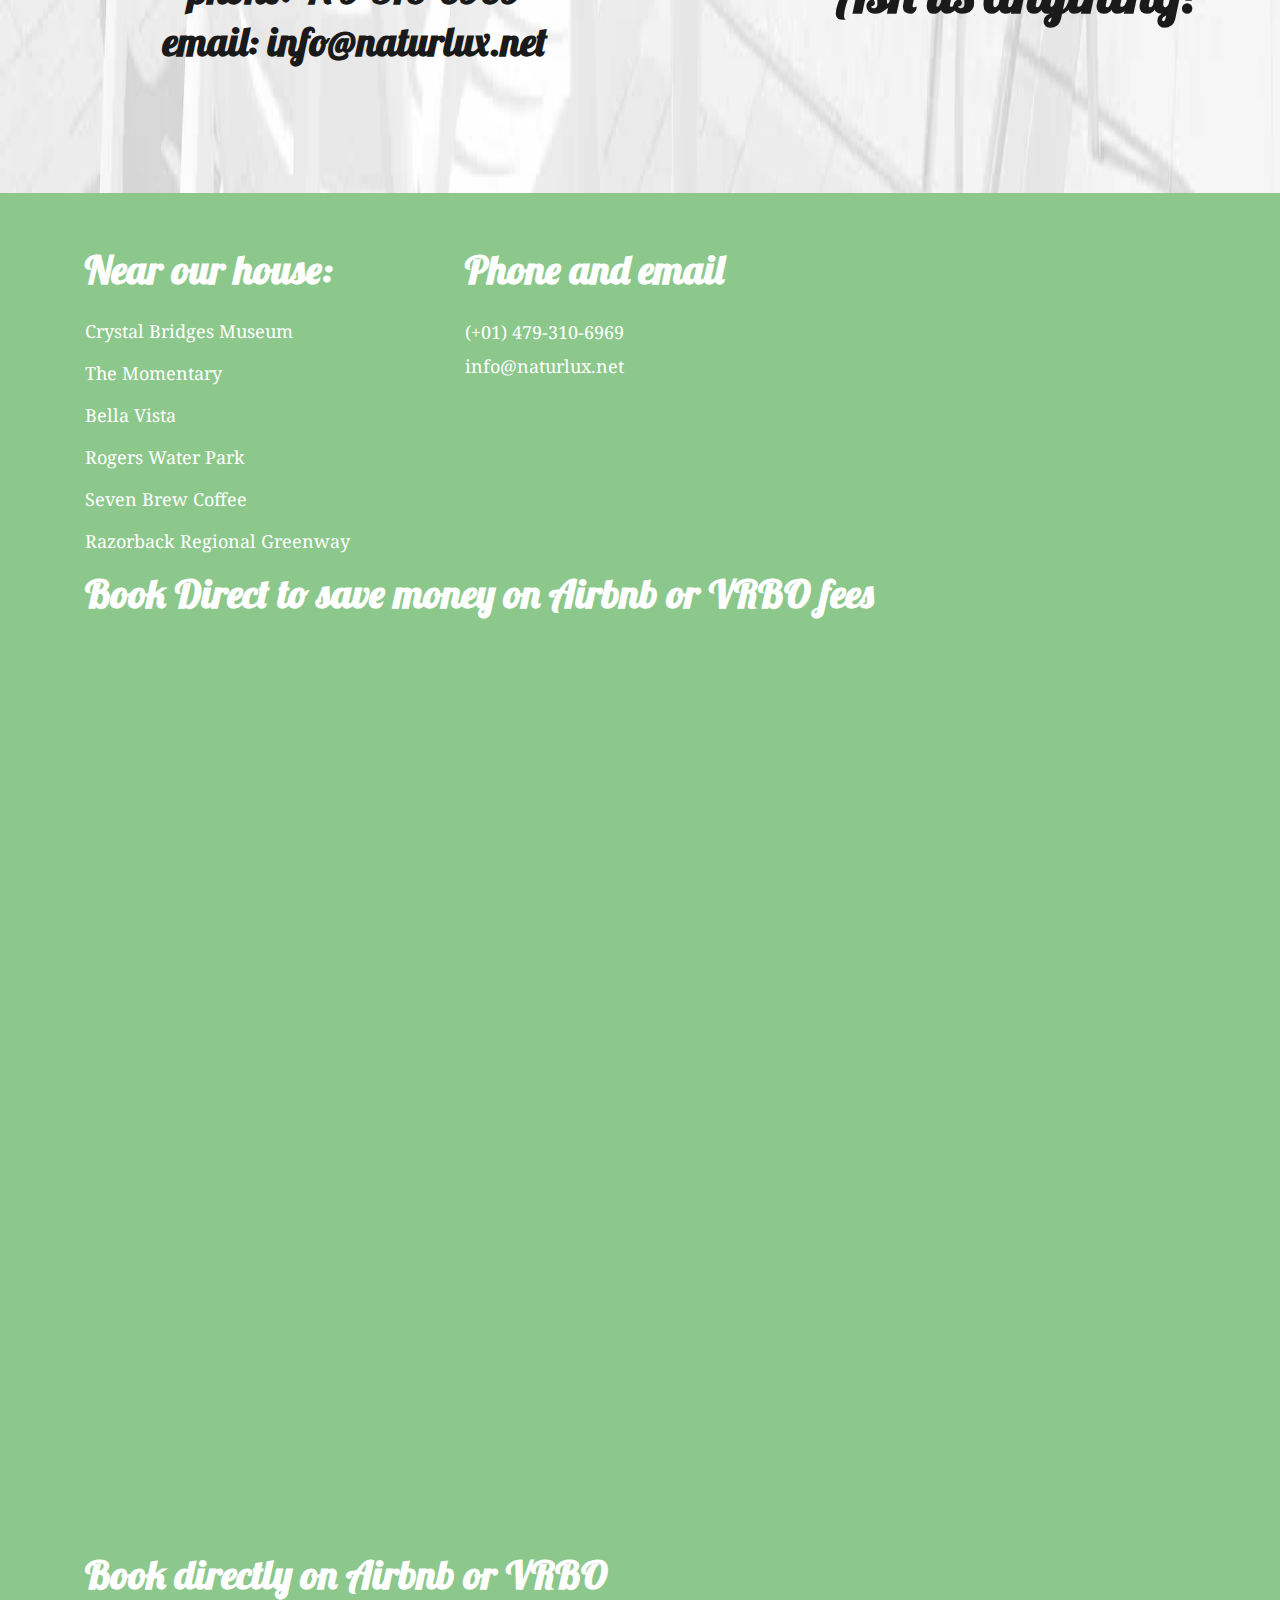
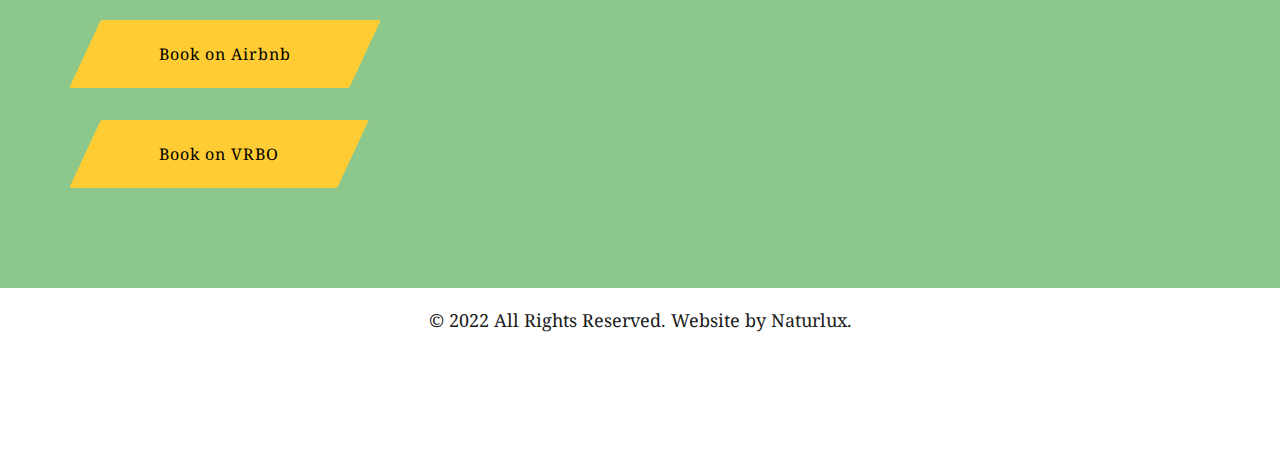
==== commit 294cdadb: "edited" ====
--- a/index.html
+++ b/index.html
@@ -162,7 +162,7 @@
 Fragrance-free, dye-free, preservative-free cleaners mean that you (and your little ones, if you have any) won't be bombarded with artificial scents and other needless harsh petrochemical endocrine disruptors that you will find in most homes.
 			<h4> Our Guest Reviews say it all! </h4>
 
-			Our guests consistently have great to things to say about us.  Read our  <a href="https://www.airbnb.com/h/naturlux"> Airbnb reviews </a> and our <a href="https://www.vrbo.com/2909136?dateless=true">	VRBO  reviews </a>. 
+<p>			Our guests consistently have great to things to say about us.  Read our  <a href="https://www.airbnb.com/h/naturlux"> Airbnb reviews </a> and our <a href="https://www.vrbo.com/2909136?dateless=true">	VRBO  reviews </a>. 
 
 			
  </div>
@@ -189,11 +189,11 @@
 
  End of Gallery Section -->
 	
-
+<!--
         
         <div class="slider main-font-family">
             <h2 class="text-center text-capitalize main-font-family">What Our Guests Say</h2>
-w          <div id="slideToNext" class="carousel slide" data-ride="carousel">
+          <div id="slideToNext" class="carousel slide" data-ride="carousel">
             <ol class="carousel-indicators">
               <li data-target="#slideToNext" data-slide-to="0" class="active"></li>
               <li data-target="#slideToNext" data-slide-to="1"></li>
@@ -227,7 +227,7 @@
             </div>
           </div>
         </div>
-
+-->
 
  <!-- .services-section -->
 <h4> Details </h4>
@@ -354,6 +354,7 @@
 		      <ol>
 			<li>Hit power on <li> Hit speed cycle <li> Hit start <li>Close door. </ol>
 		      You should hear it starting up.</p>
+		    </ol>
                   </div>
                 </li>
 
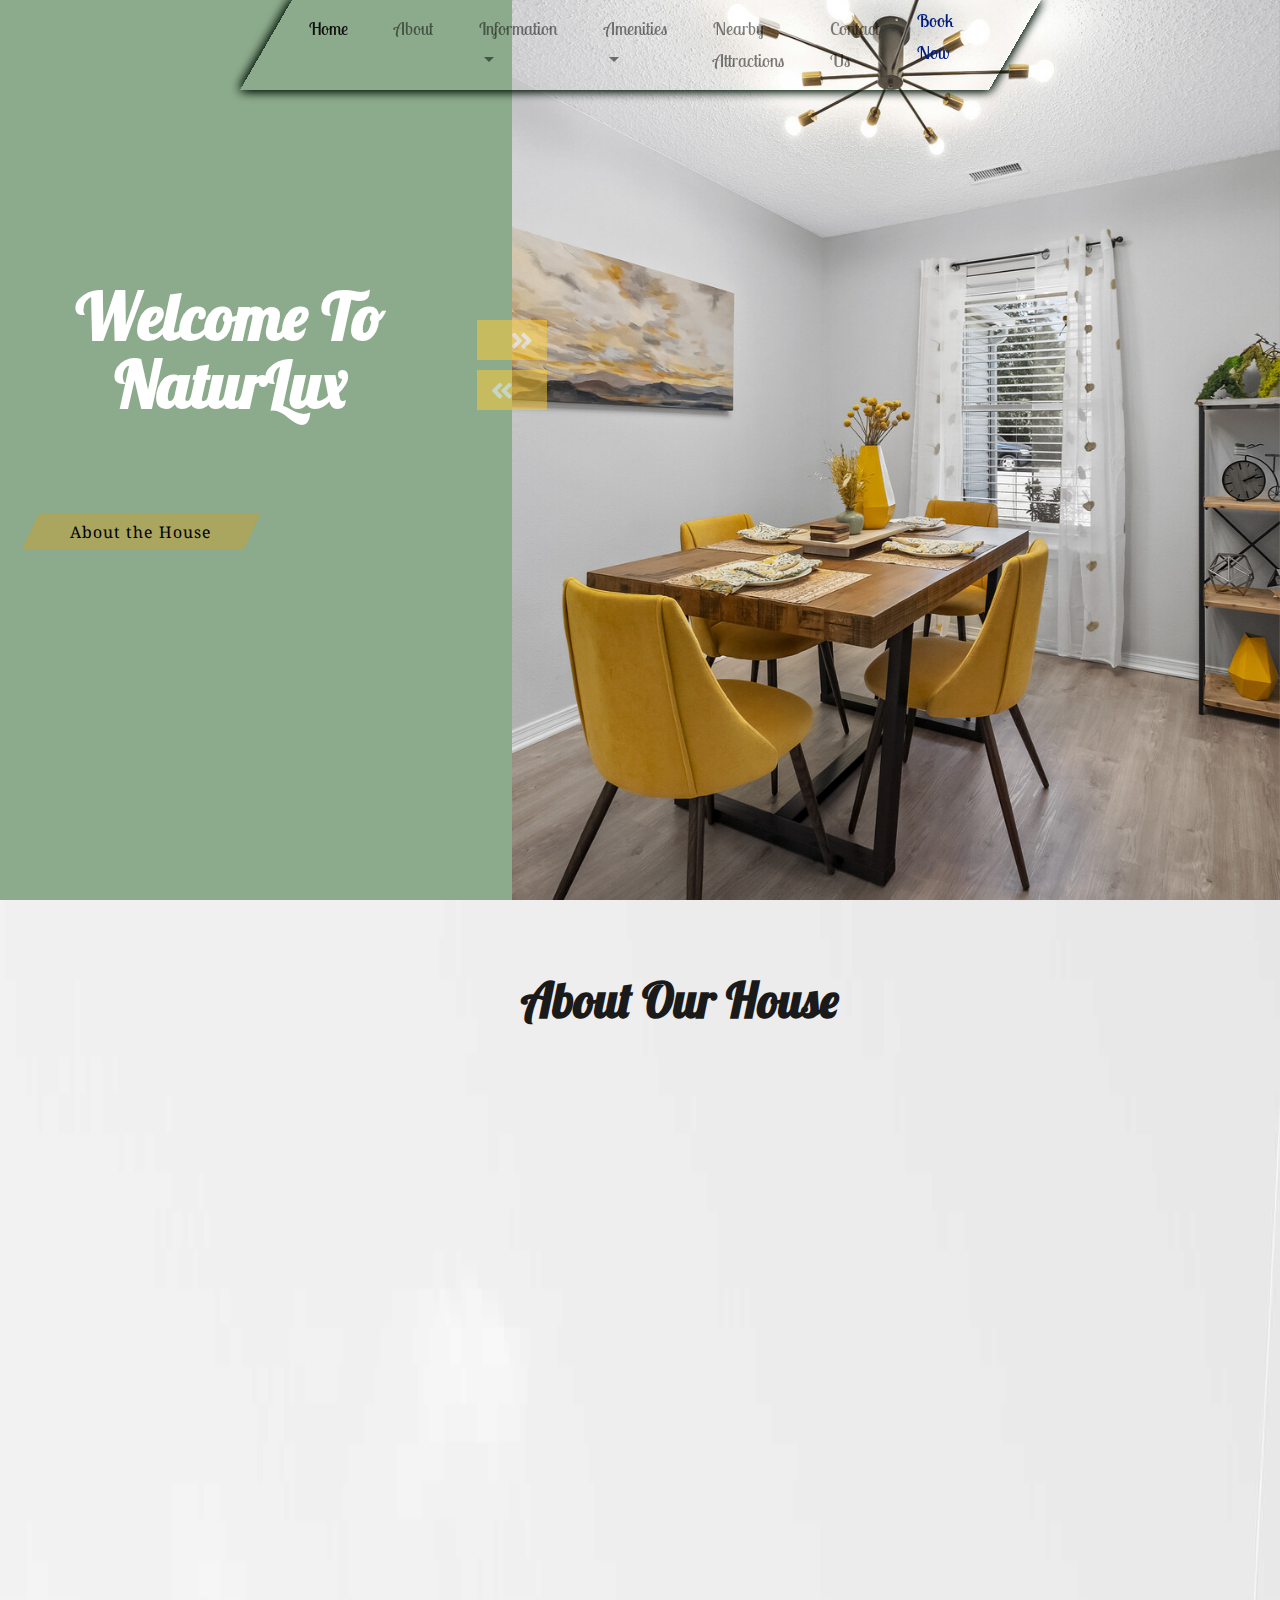
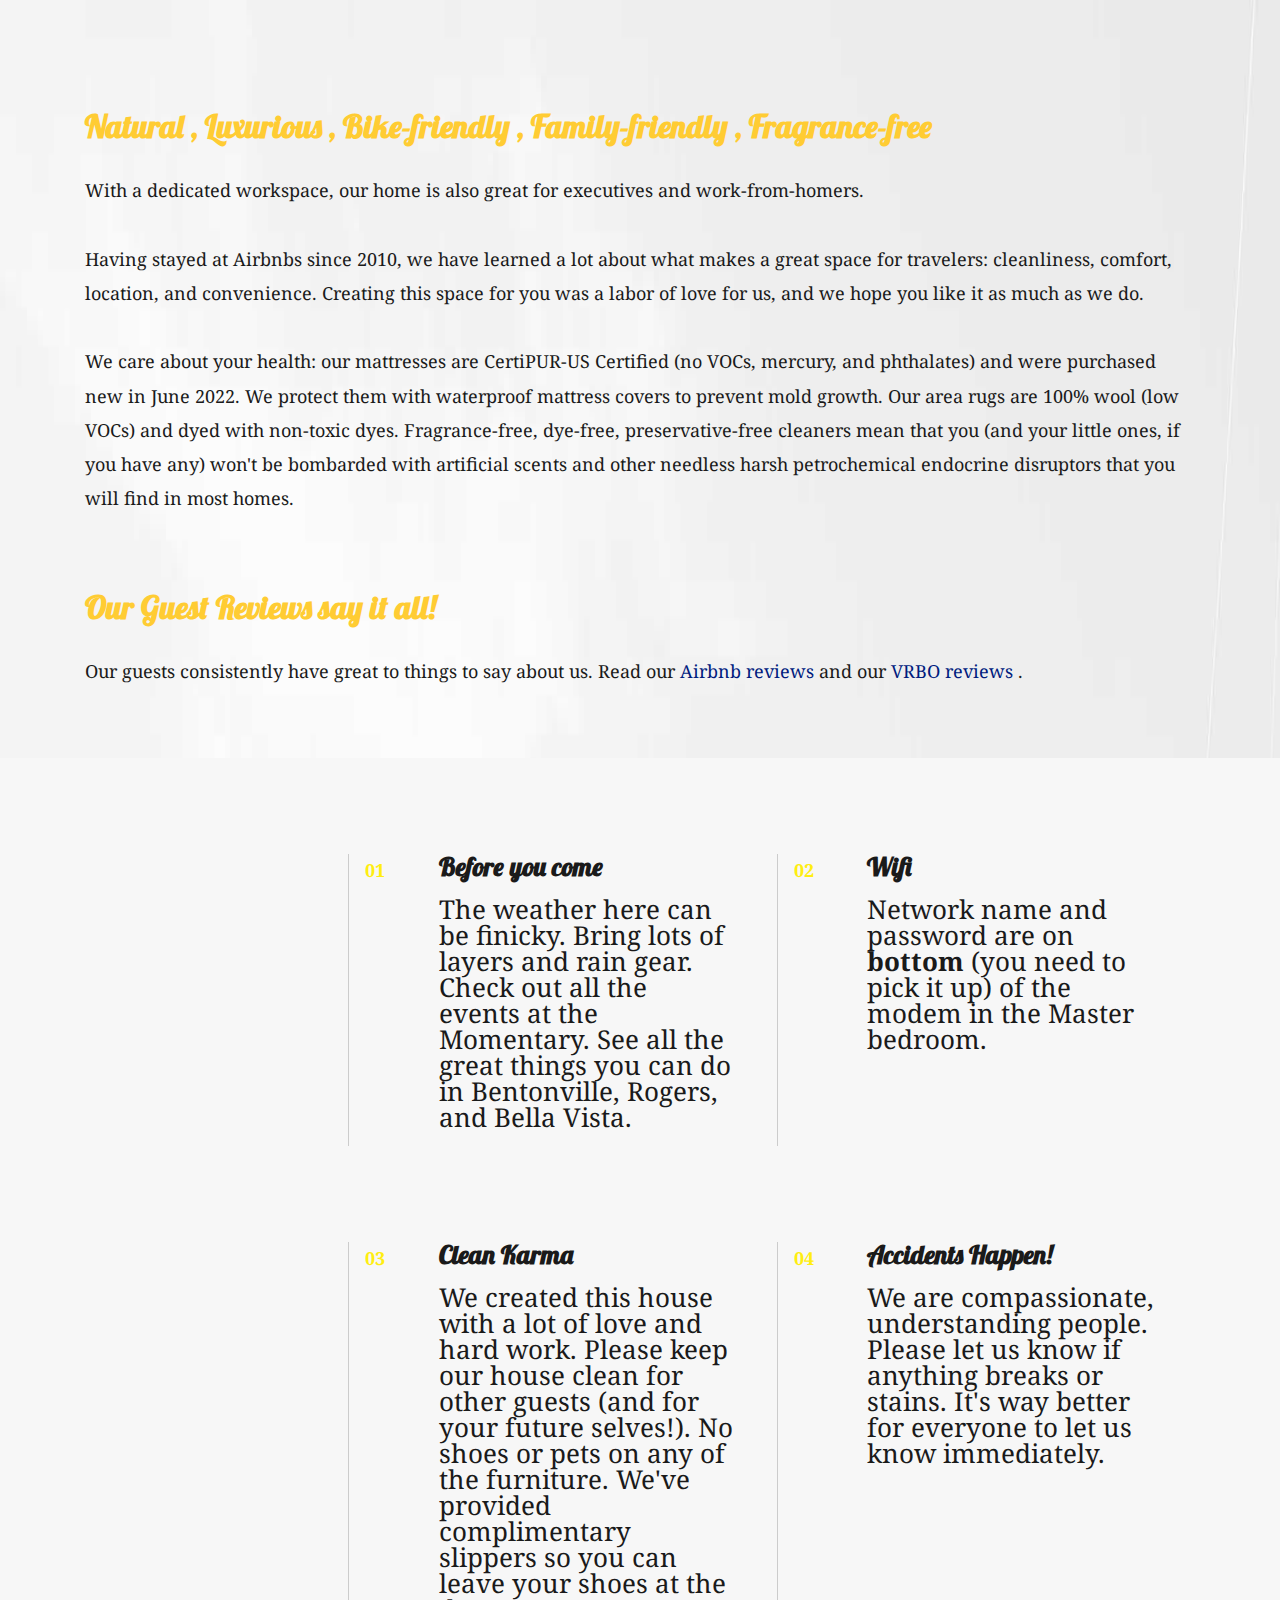
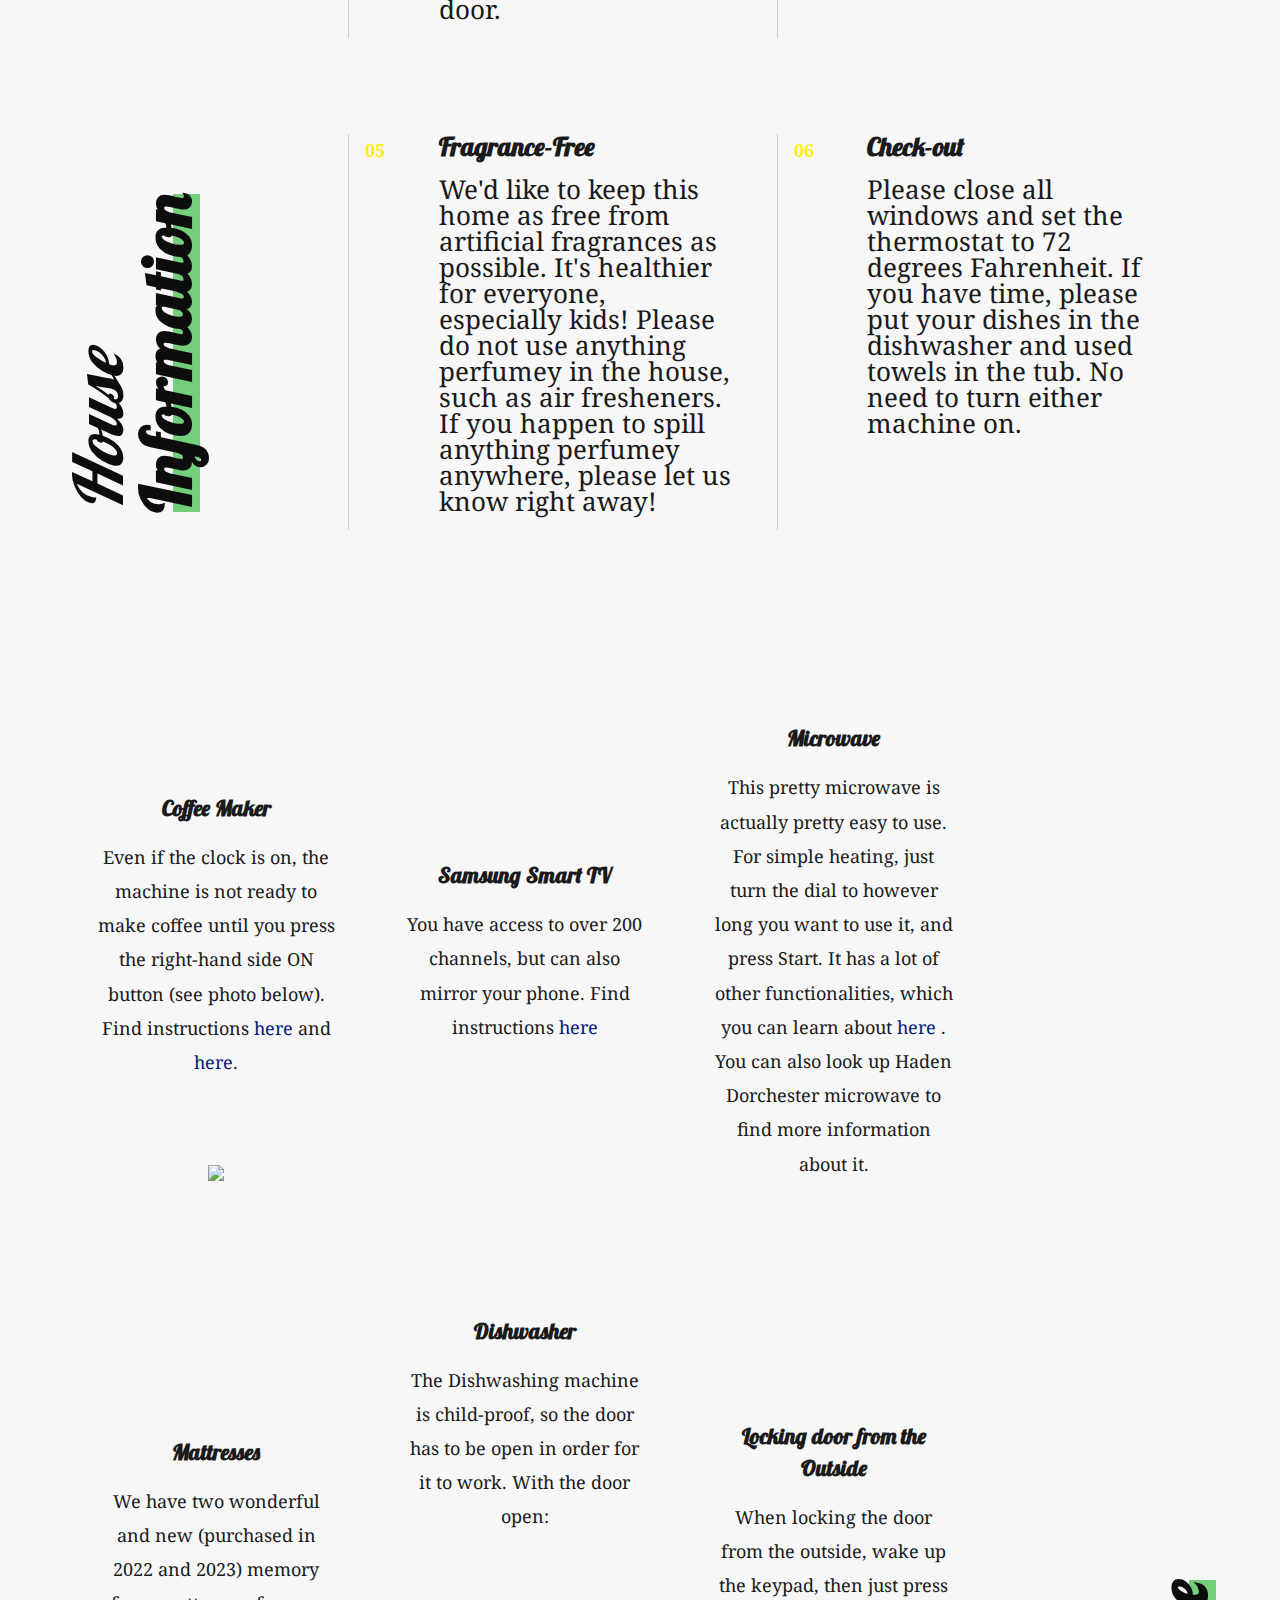
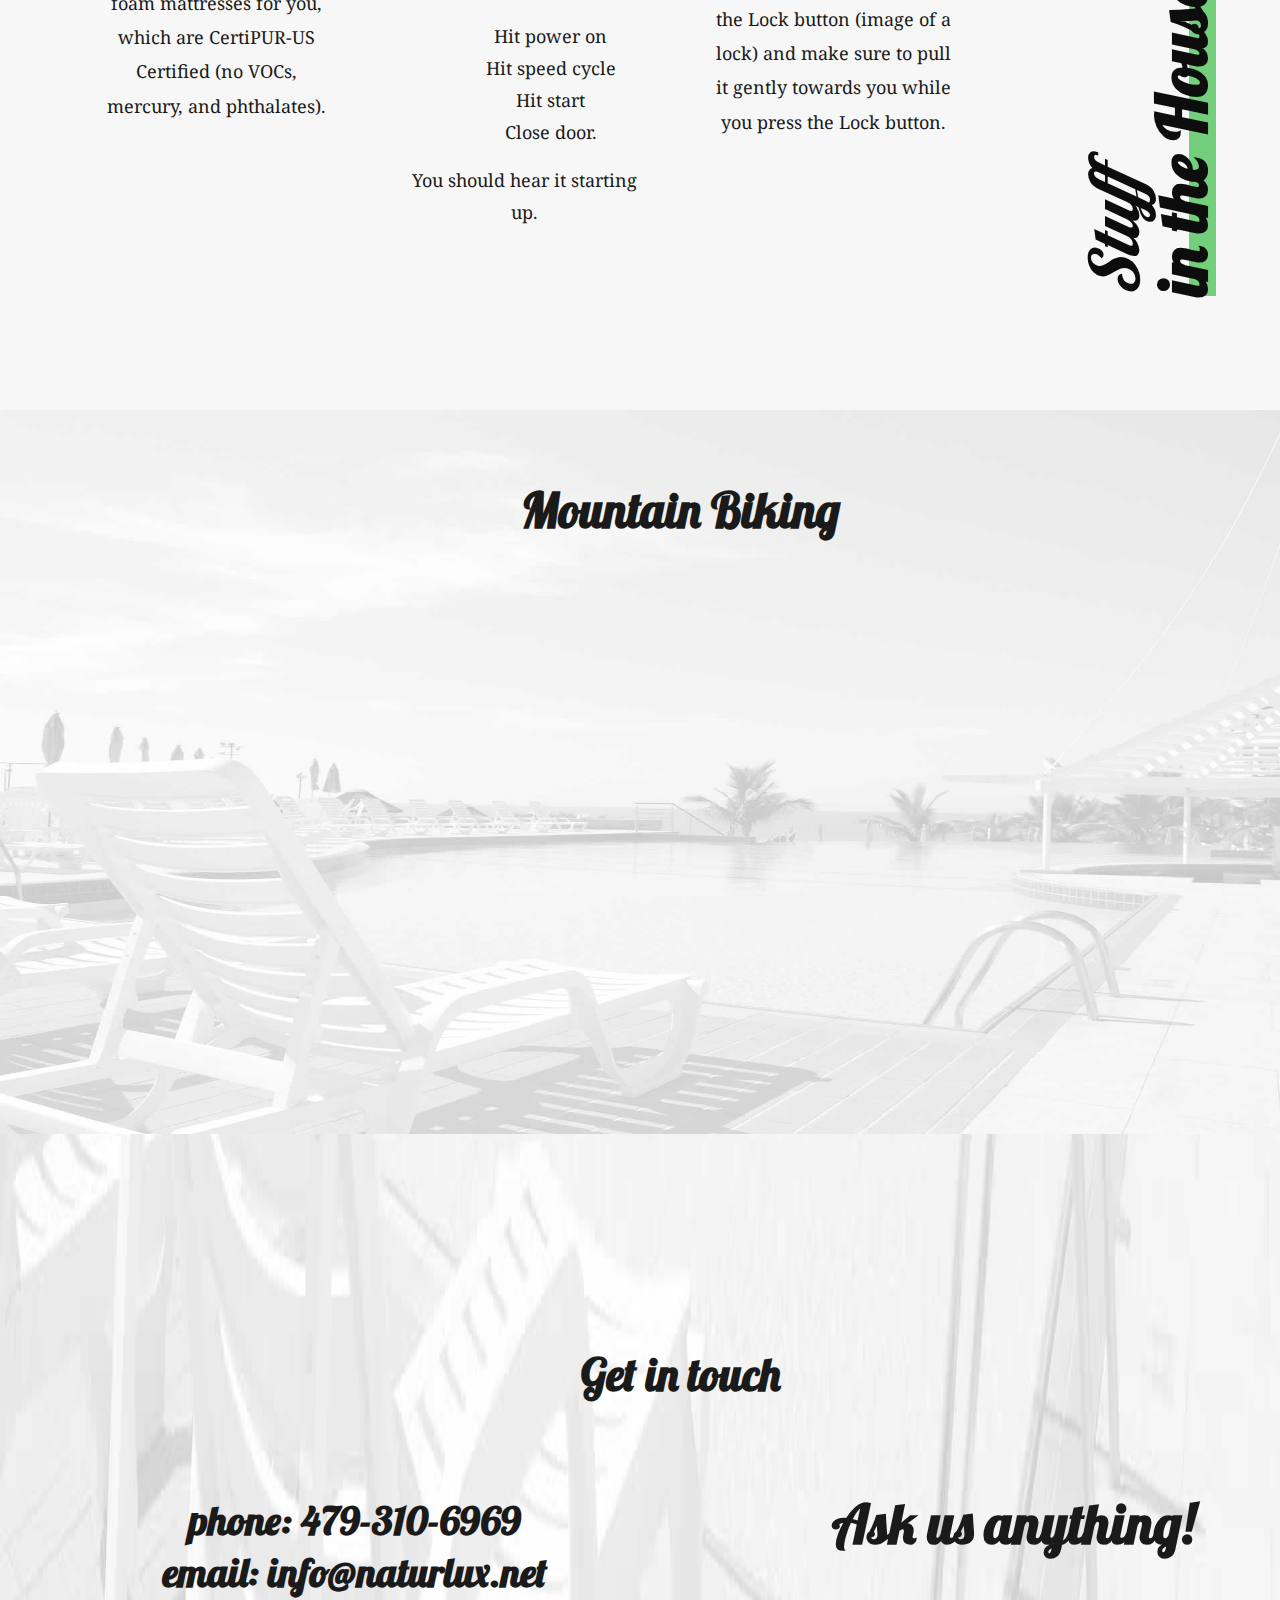
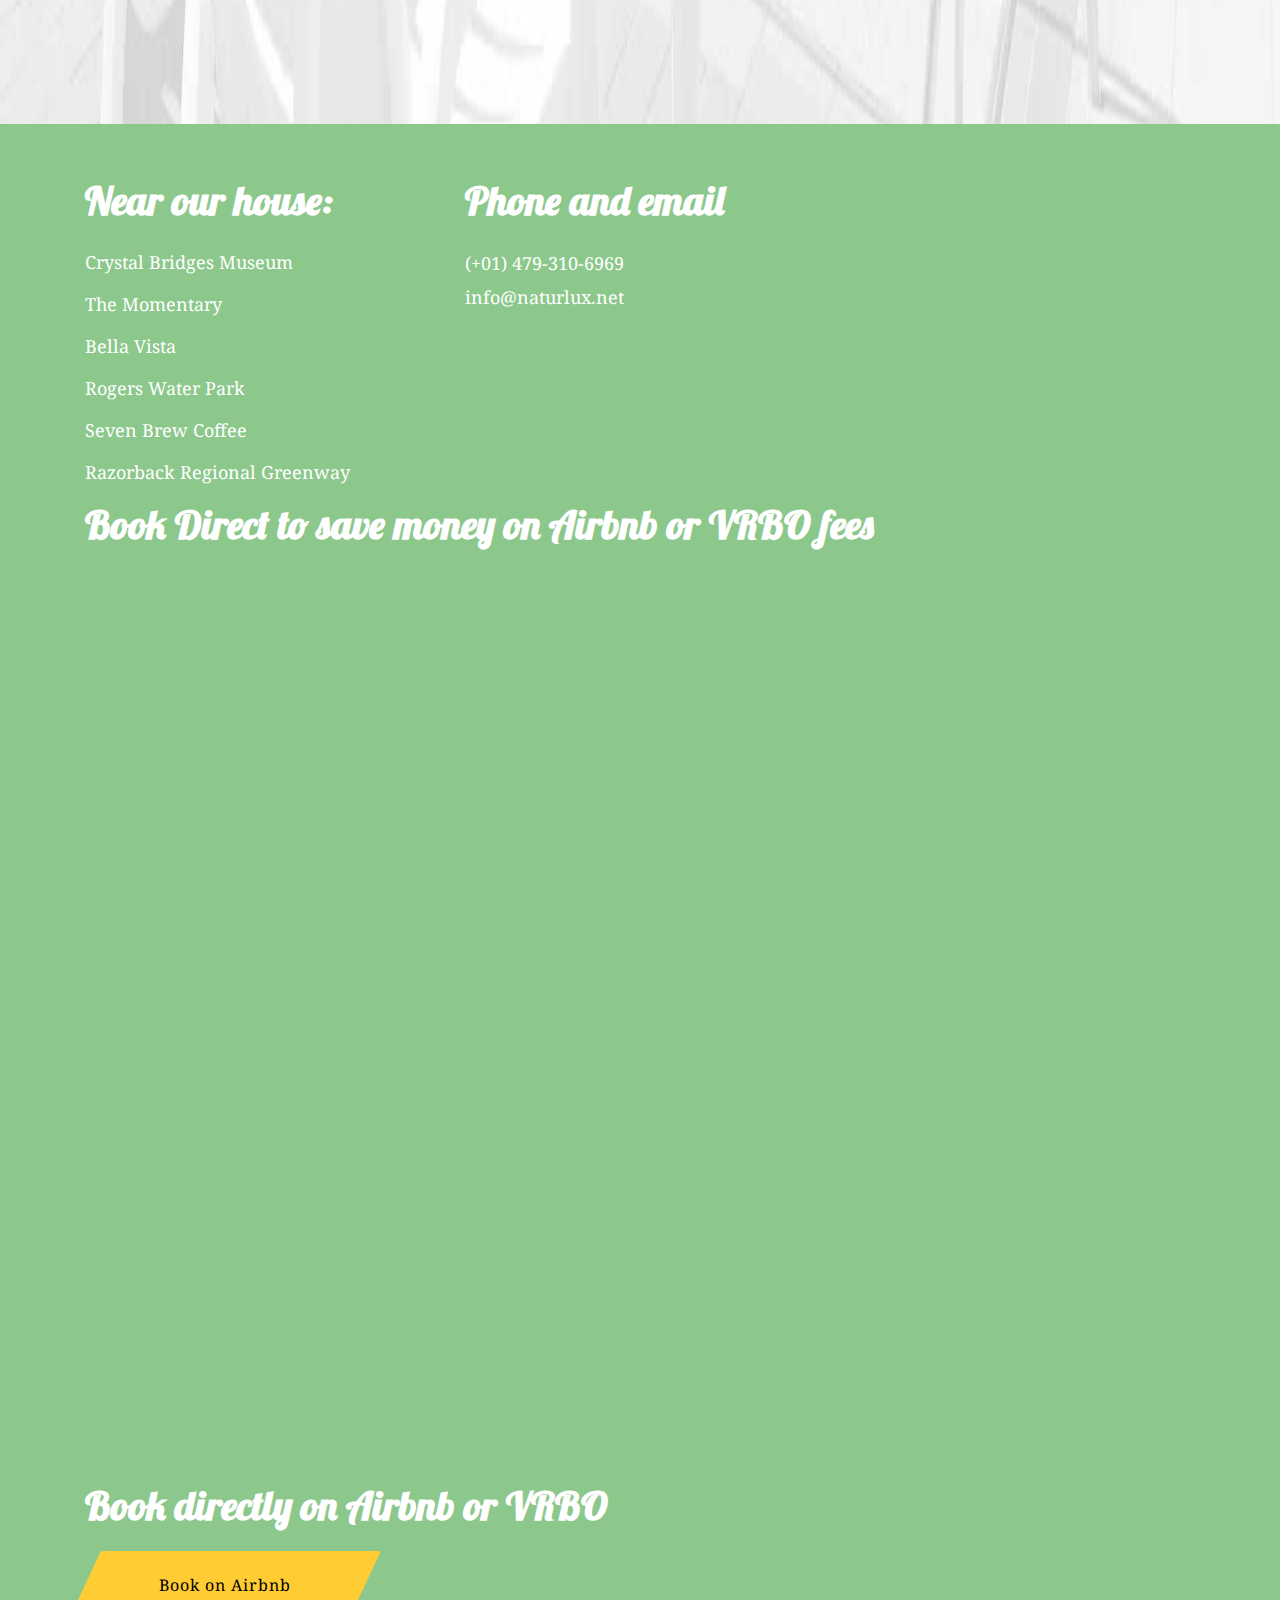
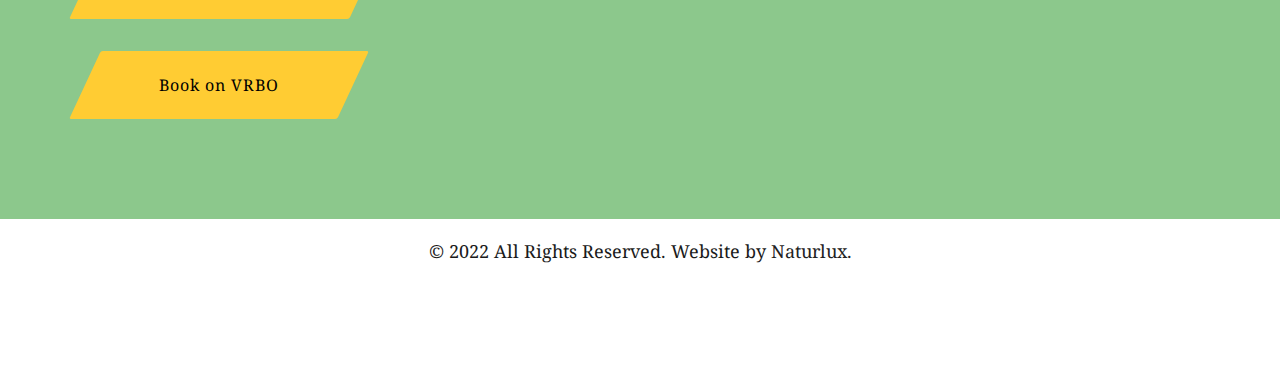
==== commit fb21502f: "fixed details section" ====
--- a/index.html
+++ b/index.html
@@ -230,7 +230,7 @@
 -->
 
  <!-- .services-section -->
-<h4> Details </h4>
+
     <section id="information" class="classic-block dna-block bg-alabaster-white text-cod-black services-section">
       <div class="classic-container dna-container alignwide">
         <div class="classic-wrapper dna-wrapper">
